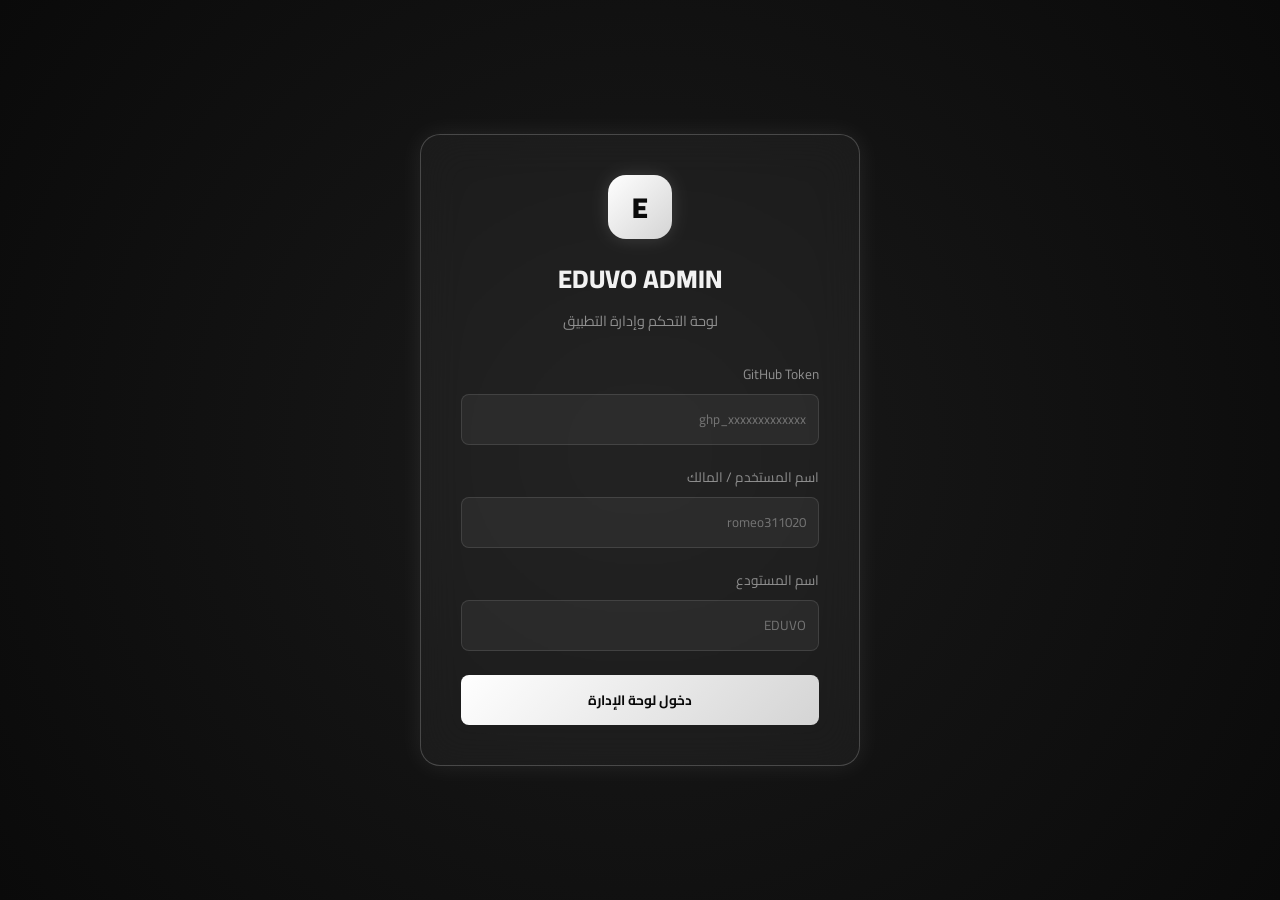
==== admin.html @ 56a0c576 "Add grade selection to subjects, books, and courses" ====
<!DOCTYPE html>
<html lang="ar" dir="rtl">
<head>
    <meta charset="UTF-8">
    <meta name="viewport" content="width=device-width, initial-scale=1.0, maximum-scale=1.0, user-scalable=no">
    <title>EDUVO ADMIN | لوحة التحكم والإدارة</title>
    
    <link rel="preconnect" href="https://fonts.googleapis.com">
    <link rel="preconnect" href="https://fonts.gstatic.com" crossorigin>
    <link href="https://fonts.googleapis.com/css2?family=Cairo:wght@300;400;500;600;700;800;900&display=swap" rel="stylesheet">

    <style>
        /* ==========================================================================
           1. DESIGN SYSTEM & DARK PREMIUM THEME (EDUVO IDENTITY)
           ========================================================================== */
        :root {
            --bg-main: #0a0a0a;
            --bg-card: rgba(255, 255, 255, 0.04);
            --bg-card-solid: #141414;
            --bg-sidebar: #0d0d0d;
            --bg-input: rgba(255, 255, 255, 0.05);

            --accent-blue: #ffffff;
            --accent-cyan: #d4d4d4;
            --accent-gold: #ffffff;
            --on-accent: #0a0a0a;

            --status-active: #3ecf8e;
            --status-pending: #f59e0b;
            --status-suspended: #ef4444;
            --status-rejected: #6b7280;

            --text-main: #f2f2f2;
            --text-muted: #8f8f8f;
            --border-color: rgba(255, 255, 255, 0.11);
            --border-glow: rgba(255, 255, 255, 0.2);
            
            --sidebar-width: 260px;
            --radius-sm: 8px;
            --radius-md: 14px;
            --radius-lg: 20px;
            --radius-full: 9999px;
            
            --shadow-glow: 0 0 25px rgba(255, 255, 255, 0.08);
            --shadow-gold: 0 0 20px rgba(255, 255, 255, 0.08);
            --transition: all 0.3s cubic-bezier(0.4, 0, 0.2, 1);
        }

        * {
            box-sizing: border-box;
            margin: 0;
            padding: 0;
            font-family: 'Cairo', sans-serif;
            -webkit-tap-highlight-color: transparent;
        }

        body {
            background-color: var(--bg-main);
            color: var(--text-main);
            min-height: 100vh;
            overflow-x: hidden;
            direction: rtl;
        }

        /* App Wrapper */
        #admin-app {
            display: flex;
            width: 100vw;
            height: 100vh;
            overflow: hidden;
            position: relative;
        }

        /* ==========================================================================
           2. LOGIN SCREEN (AUTHENTICATION OVERLAY)
           ========================================================================== */
        #admin-login-overlay {
            position: fixed;
            inset: 0;
            background: radial-gradient(circle at center, #1a1a1a 0%, #0a0a0a 100%);
            z-index: 1000;
            display: flex;
            justify-content: center;
            align-items: center;
            padding: 20px;
            transition: var(--transition);
        }

        .login-card {
            background: var(--bg-card);
            backdrop-filter: blur(20px);
            -webkit-backdrop-filter: blur(20px);
            border: 1px solid var(--border-glow);
            border-radius: var(--radius-lg);
            padding: 40px;
            width: 100%;
            max-width: 440px;
            box-shadow: var(--shadow-glow);
            text-align: center;
            animation: fadeIn 0.5s ease-out;
        }

        .brand-logo {
            width: 64px;
            height: 64px;
            background: linear-gradient(135deg, var(--accent-blue), var(--accent-cyan));
            border-radius: 18px;
            display: flex;
            align-items: center;
            justify-content: center;
            margin: 0 auto 16px auto;
            font-size: 1.8rem;
            font-weight: 900;
            color: var(--on-accent);
            box-shadow: 0 0 20px rgba(255, 255, 255, 0.15);
        }

        /* ==========================================================================
           3. SIDEBAR & NAVIGATION (DESKTOP & MOBILE DRAWER)
           ========================================================================== */
        .sidebar {
            width: var(--sidebar-width);
            height: 100%;
            background: var(--bg-sidebar);
            border-left: 1px solid var(--border-color);
            display: flex;
            flex-direction: column;
            padding: 24px 16px;
            z-index: 90;
            transition: var(--transition);
        }

        .sidebar-brand {
            display: flex;
            align-items: center;
            gap: 12px;
            margin-bottom: 32px;
            padding: 0 8px;
        }

        .sidebar-menu {
            display: flex;
            flex-direction: column;
            gap: 6px;
            flex: 1;
            overflow-y: auto;
        }

        .nav-item {
            display: flex;
            align-items: center;
            gap: 12px;
            padding: 12px 16px;
            color: var(--text-muted);
            border-radius: var(--radius-md);
            cursor: pointer;
            font-weight: 600;
            font-size: 0.95rem;
            transition: var(--transition);
        }

        .nav-item:hover, .nav-item.active {
            background: rgba(255, 255, 255, 0.08);
            color: var(--accent-cyan);
            border-right: 3px solid var(--accent-cyan);
        }

        .nav-item.active .svg-icon {
            stroke: var(--accent-cyan);
            filter: drop-shadow(0 0 5px rgba(0,210,255,0.5));
        }

        /* Mobile Header & Overlay */
        .mobile-header {
            display: none;
            height: 60px;
            background: var(--bg-sidebar);
            border-bottom: 1px solid var(--border-color);
            align-items: center;
            justify-content: space-between;
            padding: 0 20px;
            z-index: 80;
        }

        .sidebar-overlay {
            display: none;
            position: fixed;
            inset: 0;
            background: rgba(0,0,0,0.6);
            backdrop-filter: blur(4px);
            z-index: 85;
        }

        @media (max-width: 1024px) {
            .mobile-header { display: flex; }
            .sidebar {
                position: fixed;
                right: -100%;
                top: 0;
                bottom: 0;
                box-shadow: -10px 0 30px rgba(0,0,0,0.5);
            }
            .sidebar.open { right: 0; }
            .sidebar-overlay.active { display: block; }
        }

        /* ==========================================================================
           4. MAIN DASHBOARD CONTENT AREA
           ========================================================================== */
        .main-content {
            flex: 1;
            height: 100%;
            overflow-y: auto;
            padding: 30px;
            display: flex;
            flex-direction: column;
            gap: 24px;
        }

        .top-bar {
            display: flex;
            justify-content: space-between;
            align-items: center;
            gap: 20px;
            flex-wrap: wrap;
        }

        .search-box {
            position: relative;
            min-width: 280px;
        }

        .search-box input {
            width: 100%;
            background: var(--bg-input);
            border: 1px solid var(--border-color);
            border-radius: var(--radius-md);
            padding: 10px 16px 10px 40px;
            color: var(--text-main);
            outline: none;
            transition: var(--transition);
        }

        .search-box input:focus {
            border-color: var(--accent-cyan);
            box-shadow: 0 0 10px rgba(0,210,255,0.2);
        }

        /* Grid Utilities */
        .stats-grid {
            display: grid;
            grid-template-columns: repeat(auto-fit, minmax(220px, 1fr));
            gap: 20px;
        }

        .stat-card {
            background: var(--bg-card);
            backdrop-filter: blur(12px);
            border: 1px solid var(--border-color);
            border-radius: var(--radius-md);
            padding: 20px;
            position: relative;
            overflow: hidden;
            transition: var(--transition);
        }

        .stat-card:hover {
            transform: translateY(-3px);
            border-color: var(--border-glow);
            box-shadow: var(--shadow-glow);
        }

        .stat-card::before {
            content: '';
            position: absolute;
            top: 0;
            right: 0;
            width: 4px;
            height: 100%;
            background: var(--accent-cyan);
        }

        .stat-card.gold::before { background: var(--accent-gold); }
        .stat-card.green::before { background: var(--status-active); }
        .stat-card.red::before { background: var(--status-suspended); }

        .stat-val {
            font-size: 2rem;
            font-weight: 800;
            margin: 8px 0 4px 0;
        }

        /* Data Tables */
        .table-container {
            background: var(--bg-card);
            backdrop-filter: blur(12px);
            border: 1px solid var(--border-color);
            border-radius: var(--radius-md);
            overflow-x: auto;
        }

        table {
            width: 100%;
            border-collapse: collapse;
            text-align: right;
            font-size: 0.9rem;
        }

        th, td {
            padding: 16px 20px;
            border-bottom: 1px solid var(--border-color);
            white-space: nowrap;
        }

        th {
            background: rgba(255, 255, 255, 0.02);
            color: var(--text-muted);
            font-weight: 700;
        }

        tr:hover { background: rgba(255, 255, 255, 0.015); }

        /* Status Badges */
        .badge {
            display: inline-flex;
            align-items: center;
            gap: 6px;
            padding: 4px 12px;
            border-radius: var(--radius-full);
            font-size: 0.8rem;
            font-weight: 700;
        }

        .badge-active { background: rgba(16, 185, 129, 0.1); color: var(--status-active); border: 1px solid rgba(16, 185, 129, 0.3); }
        .badge-pending { background: rgba(245, 158, 11, 0.1); color: var(--status-pending); border: 1px solid rgba(245, 158, 11, 0.3); }
        .badge-suspended { background: rgba(239, 68, 68, 0.1); color: var(--status-suspended); border: 1px solid rgba(239, 68, 68, 0.3); }

        /* Form Inputs & Buttons */
        .btn {
            padding: 8px 16px;
            border-radius: var(--radius-sm);
            font-weight: 700;
            font-size: 0.85rem;
            border: none;
            cursor: pointer;
            display: inline-flex;
            align-items: center;
            gap: 6px;
            transition: var(--transition);
        }

        .btn-success { background: var(--status-active); color: #000; }
        .btn-danger { background: var(--status-suspended); color: #fff; }
        .btn-primary { background: linear-gradient(135deg, var(--accent-blue), var(--accent-cyan)); color: var(--on-accent); }
        .btn-secondary { background: var(--bg-input); color: var(--text-main); border: 1px solid var(--border-color); }

        .btn:hover { opacity: 0.9; transform: scale(1.02); }

        .github-settings-grid {
            display: grid;
            grid-template-columns: repeat(auto-fit, minmax(220px, 1fr));
            gap: 16px;
            margin-top: 16px;
        }

        .github-field {
            display: flex;
            flex-direction: column;
            gap: 8px;
        }

        .github-field label {
            font-size: 0.8rem;
            color: var(--text-muted);
            font-weight: 700;
        }

        .github-field input,
        .github-field textarea {
            width: 100%;
            background: var(--bg-input);
            border: 1px solid var(--border-color);
            border-radius: var(--radius-sm);
            padding: 12px 14px;
            color: #fff;
            outline: none;
            resize: vertical;
        }

        .github-field input:focus,
        .github-field textarea:focus {
            border-color: var(--accent-cyan);
            box-shadow: 0 0 10px rgba(255, 255, 255, 0.12);
        }

        .github-actions {
            display: flex;
            flex-wrap: wrap;
            gap: 10px;
            margin-top: 16px;
        }

        .github-status {
            margin-top: 16px;
            padding: 12px 14px;
            border-radius: var(--radius-sm);
            font-size: 0.85rem;
            line-height: 1.6;
            border: 1px solid transparent;
            background: rgba(148, 163, 184, 0.08);
            color: var(--text-main);
        }

        .github-status.success {
            background: rgba(16, 185, 129, 0.1);
            border-color: rgba(16, 185, 129, 0.35);
            color: var(--status-active);
        }

        .github-status.warning {
            background: rgba(245, 158, 11, 0.08);
            border-color: rgba(245, 158, 11, 0.35);
            color: var(--accent-gold);
        }

        .github-status.error {
            background: rgba(239, 68, 68, 0.08);
            border-color: rgba(239, 68, 68, 0.35);
            color: var(--status-suspended);
        }

        /* Views Switching System */
        .view-panel {
            display: none;
            flex-direction: column;
            gap: 20px;
            animation: fadeIn 0.3s ease-in-out;
        }

        .view-panel.active { display: flex; }

        /* SVG Icon helper */
        .svg-icon {
            width: 20px;
            height: 20px;
            fill: none;
            stroke: currentColor;
            stroke-width: 2;
            stroke-linecap: round;
            stroke-linejoin: round;
        }

        @keyframes fadeIn {
            from { opacity: 0; transform: translateY(6px); }
            to { opacity: 1; transform: translateY(0); }
        }
    </style>
</head>

<body>
    <div id="admin-login-overlay">
        <div class="login-card">
            <div class="brand-logo">E</div>
            <h2 style="font-size: 1.6rem; font-weight: 800; margin-bottom: 4px;">EDUVO ADMIN</h2>
            <p style="color: var(--text-muted); font-size: 0.9rem; margin-bottom: 24px;">لوحة التحكم وإدارة التطبيق</p>
            
            <div id="login-error-msg" style="display: none; color: var(--status-suspended); background: rgba(239, 68, 68, 0.1); border: 1px solid var(--status-suspended); padding: 10px; border-radius: var(--radius-sm); font-size: 0.85rem; margin-bottom: 16px;"></div>

            <form onsubmit="handleGitHubLogin(event)">
                <div style="text-align: right; margin-bottom: 16px;">
                    <label style="font-size: 0.85rem; color: var(--text-muted);">GitHub Token</label>
                    <input type="password" id="github-token-login" required placeholder="ghp_xxxxxxxxxxxxx" style="width: 100%; background: var(--bg-input); border: 1px solid var(--border-color); border-radius: var(--radius-sm); padding: 12px; color: #fff; margin-top: 6px; outline: none;">
                </div>
                <div style="text-align: right; margin-bottom: 16px;">
                    <label style="font-size: 0.85rem; color: var(--text-muted);">اسم المستخدم / المالك</label>
                    <input type="text" id="github-owner-login" required placeholder="romeo311020" style="width: 100%; background: var(--bg-input); border: 1px solid var(--border-color); border-radius: var(--radius-sm); padding: 12px; color: #fff; margin-top: 6px; outline: none;">
                </div>
                <div style="text-align: right; margin-bottom: 24px;">
                    <label style="font-size: 0.85rem; color: var(--text-muted);">اسم المستودع</label>
                    <input type="text" id="github-repo-login" required placeholder="EDUVO" style="width: 100%; background: var(--bg-input); border: 1px solid var(--border-color); border-radius: var(--radius-sm); padding: 12px; color: #fff; margin-top: 6px; outline: none;">
                </div>
                <button type="submit" class="btn btn-primary" style="width: 100%; justify-content: center; padding: 12px;">دخول لوحة الإدارة</button>
            </form>
        </div>
    </div>

    <div id="admin-app">

        <div class="sidebar-overlay" onclick="toggleSidebar()"></div>

        <aside class="sidebar" id="app-sidebar">
            <div class="sidebar-brand">
                <div class="brand-logo" style="width: 40px; height: 40px; font-size: 1.2rem; margin:0;">E</div>
                <div>
                    <h3 style="font-size: 1.1rem; font-weight: 800; line-height: 1;">EDUVO</h3>
                    <span style="font-size: 0.75rem; color: var(--accent-gold); font-weight: 700;">ADMIN PANEL</span>
                </div>
            </div>

            <nav class="sidebar-menu">
                <div class="nav-item active" onclick="switchView('view-dashboard', this)">
                    <svg class="svg-icon" viewBox="0 0 24 24"><rect x="3" y="3" width="7" height="7"/><rect x="14" y="3" width="7" height="7"/><rect x="14" y="14" width="7" height="7"/><rect x="3" y="14" width="7" height="7"/></svg>
                    <span>الرئيسية</span>
                </div>
                <div class="nav-item" onclick="switchView('view-subjects', this)">
                    <svg class="svg-icon" viewBox="0 0 24 24"><path d="M4 19.5A2.5 2.5 0 0 1 6.5 17H20"/><path d="M6.5 2H20v20H6.5A2.5 2.5 0 0 1 4 19.5v-15A2.5 2.5 0 0 1 6.5 2z"/></svg>
                    <span>إدارة المواد</span>
                </div>
                <div class="nav-item" onclick="switchView('view-teachers', this)">
                    <svg class="svg-icon" viewBox="0 0 24 24"><path d="M17 21v-2a4 4 0 0 0-4-4H5a4 4 0 0 0-4 4v2"/><circle cx="9" cy="7" r="4"/><path d="M23 21v-2a4 4 0 0 0-3-3.87"/><path d="M16 3.13a4 4 0 0 1 0 7.75"/></svg>
                    <span>إدارة المعلمين</span>
                </div>
                <div class="nav-item" onclick="switchView('view-books', this)">
                    <svg class="svg-icon" viewBox="0 0 24 24"><path d="M4 19.5A2.5 2.5 0 0 1 6.5 17H20"/><path d="M6.5 2H20v20H6.5A2.5 2.5 0 0 1 4 19.5v-15A2.5 2.5 0 0 1 6.5 2z"/></svg>
                    <span>إدارة الكتب</span>
                </div>
                <div class="nav-item" onclick="switchView('view-courses', this)">
                    <svg class="svg-icon" viewBox="0 0 24 24"><polygon points="23 7 16 12 23 17 23 7"/><rect x="1" y="5" width="15" height="14" rx="2"/></svg>
                    <span>الكورسات المجانية</span>
                </div>
                <div class="nav-item" onclick="switchView('view-students', this)">
                    <svg class="svg-icon" viewBox="0 0 24 24"><path d="M17 21v-2a4 4 0 0 0-4-4H5a4 4 0 0 0-4 4v2"/><circle cx="9" cy="7" r="4"/><path d="M23 21v-2a4 4 0 0 0-3-3.87"/><path d="M16 3.13a4 4 0 0 1 0 7.75"/></svg>
                    <span>إدارة الطلاب</span>
                    <span id="pending-badge-count" style="margin-right: auto; background: var(--accent-gold); color: #000; font-size: 0.75rem; padding: 2px 8px; border-radius: 10px; font-weight: bold;">0</span>
                </div>
                <div class="nav-item" onclick="switchView('view-settings', this)">
                    <svg class="svg-icon" viewBox="0 0 24 24"><circle cx="12" cy="12" r="1"/><path d="M12 1v6m0 6v4"/><path d="M4.22 4.22l4.24 4.24m2.12 2.12l4.24 4.24M1 12h6m6 0h4m-4.22 7.78l-4.24-4.24m-2.12-2.12l-4.24-4.24"/></svg>
                    <span>الإعدادات</span>
                </div>
            </nav>

            <div style="border-top: 1px solid var(--border-color); padding-top: 16px; margin-top: 16px;">
                <div class="nav-item" style="color: var(--status-suspended);" onclick="handleAdminLogout()">
                    <svg class="svg-icon" viewBox="0 0 24 24"><path d="M9 21H5a2 2 0 0 1-2-2V5a2 2 0 0 1 2-2h4"/><polyline points="16 17 21 12 16 7"/><line x1="21" y1="12" x2="9" y2="12"/></svg>
                    <span>تسجيل الخروج</span>
                </div>
            </div>
        </aside>

        <main class="main-content">

            <div class="mobile-header">
                <div style="display: flex; align-items: center; gap: 10px;">
                    <div class="brand-logo" style="width: 32px; height: 32px; font-size: 1rem; margin:0;">E</div>
                    <span style="font-weight: 800; font-size: 1.1rem;">EDUVO ADMIN</span>
                </div>
                <button class="btn btn-secondary" onclick="toggleSidebar()">☰</button>
            </div>

            <div class="top-bar">
                <div>
                    <h1 style="font-size: 1.5rem; font-weight: 800;">مرحبًا بك في EDUVO ADMIN 👋</h1>
                    <p style="color: var(--text-muted); font-size: 0.85rem;">نظام إدارة الطلاب والمحتوى التعليمي</p>
                </div>

                <div class="search-box">
                    <input type="text" id="global-search" placeholder="بحث بالاسم أو البريد الإلكتروني..." oninput="filterGlobalData(this.value)">
                </div>
            </div>

            <section id="view-dashboard" class="view-panel active">
                <div class="stats-grid">
                    <div class="stat-card">
                        <span style="color: var(--text-muted); font-size: 0.85rem;">إجمالي الطلاب</span>
                        <div class="stat-val" id="stat-total-students">0</div>
                        <span style="color: var(--accent-cyan); font-size: 0.75rem;">👥 المسجلين بالنظام</span>
                    </div>
                    <div class="stat-card green">
                        <span style="color: var(--text-muted); font-size: 0.85rem;">حسابات نشطة</span>
                        <div class="stat-val" style="color: var(--status-active);" id="stat-active-students">0</div>
                        <span style="color: var(--status-active); font-size: 0.75rem;">🟢 يمكنهم المذاكرة</span>
                    </div>
                    <div class="stat-card gold">
                        <span style="color: var(--text-muted); font-size: 0.85rem;">طلبات التفعيل</span>
                        <div class="stat-val" style="color: var(--accent-gold);" id="stat-pending-students">0</div>
                        <span style="color: var(--accent-gold); font-size: 0.75rem;">🟡 ينتظرون المراجعة</span>
                    </div>
                    <div class="stat-card red">
                        <span style="color: var(--text-muted); font-size: 0.85rem;">حسابات موقوفة</span>
                        <div class="stat-val" style="color: var(--status-suspended);" id="stat-suspended-students">0</div>
                        <span style="color: var(--status-suspended); font-size: 0.75rem;">🔴 محظورة من الدخول</span>
                    </div>
                </div>

                <h3 style="font-size: 1.1rem; margin-top: 10px;">أحدث التسجيلات</h3>
                <div class="table-container">
                    <table>
                        <thead>
                            <tr>
                                <th>الطالب</th>
                                <th>الصف / الشعبة</th>
                                <th>تاريخ التسجيل</th>
                                <th>الحالة</th>
                                <th>الإجراء</th>
                            </tr>
                        </thead>
                        <tbody id="recent-students-tbody">
                        </tbody>
                    </table>
                </div>
            </section>

            <section id="view-subjects" class="view-panel">
                <h2>إدارة المواد الدراسية 📚</h2>
                
                <div class="stat-card">
                    <h3 style="margin-bottom: 16px;">إضافة مادة جديدة</h3>
                    <div style="display: grid; grid-template-columns: repeat(auto-fit, minmax(200px, 1fr)); gap: 12px;">
                        <div class="github-field">
                            <label>اسم المادة</label>
                            <input type="text" id="subject-name" placeholder="مثال: الرياضيات">
                        </div>
                        <div class="github-field">
                            <label>الأيقونة</label>
                            <input type="text" id="subject-icon" placeholder="📐" maxlength="2">
                        </div>
                        <div class="github-field">
                            <label>اللون (Hex)</label>
                            <input type="text" id="subject-color" placeholder="#2a2a2a" value="#2a2a2a">
                        </div>
                        <div class="github-field">
                            <label>الصف الدراسي</label>
                            <select id="subject-grade">
                                <option value="">كل الصفوف (بدون تحديد)</option>
                                <option value="الصف الأول الثانوي">الصف الأول الثانوي</option>
                                <option value="الصف الثاني الثانوي - باكالوريا">الصف الثاني الثانوي - باكالوريا</option>
                                <option value="الصف الثالث الثانوي">الصف الثالث الثانوي</option>
                            </select>
                        </div>
                    </div>
                    <div class="github-field" style="margin-top: 12px;">
                        <label>الوصف</label>
                        <textarea id="subject-description" rows="4" placeholder="وصف المادة والمحتوى المتضمن..."></textarea>
                    </div>
                    <div class="github-actions" style="margin-top: 16px;">
                        <button type="button" class="btn btn-primary" onclick="addNewSubject()">➕ إضافة المادة</button>
                    </div>
                </div>

                <h3 style="margin-top: 20px; margin-bottom: 12px;">المواد الحالية</h3>
                <div class="table-container">
                    <table>
                        <thead>
                            <tr>
                                <th>المادة</th>
                                <th>الوصف</th>
                                <th>الصف</th>
                                <th>عدد المعلمين</th>
                                <th>العمليات</th>
                            </tr>
                        </thead>
                        <tbody id="subjects-tbody">
                        </tbody>
                    </table>
                </div>
            </section>

            <section id="view-teachers" class="view-panel">
                <h2>إدارة المعلمين والمعلمات 👨‍🏫</h2>
                
                <div class="stat-card">
                    <h3 style="margin-bottom: 16px;">إضافة معلم/معلمة جديد</h3>
                    <div style="display: grid; grid-template-columns: repeat(auto-fit, minmax(200px, 1fr)); gap: 12px;">
                        <div class="github-field">
                            <label>الاسم</label>
                            <input type="text" id="teacher-name" placeholder="أحمد محمد علي">
                        </div>
                        <div class="github-field">
                            <label>التخصص</label>
                            <input type="text" id="teacher-specialty" placeholder="الجبر والهندسة">
                        </div>
                        <div class="github-field">
                            <label>المادة</label>
                            <select id="teacher-subject">
                                <option value="">-- اختر المادة --</option>
                            </select>
                        </div>
                        <div class="github-field">
                            <label>التقييم (0-5)</label>
                            <input type="number" id="teacher-rating" placeholder="4.9" min="0" max="5" step="0.1" value="4.9">
                        </div>
                        <div class="github-field">
                            <label>عدد الطلاب</label>
                            <input type="number" id="teacher-students" placeholder="1000" min="0" value="1000">
                        </div>
                        <div class="github-field">
                            <label>رابط الموقع</label>
                            <input type="url" id="teacher-website" placeholder="https://teacher.com">
                        </div>
                        <div class="github-field">
                            <label>رابط صورة المدرس</label>
                            <input type="url" id="teacher-photo" placeholder="https://example.com/photo.jpg">
                        </div>
                    </div>
                    <div class="github-field" style="margin-top: 12px;">
                        <label>أسلوب التدريس</label>
                        <textarea id="teacher-style" rows="3" placeholder="وصف أسلوب التدريس والمميزات..."></textarea>
                    </div>
                    <div class="github-actions" style="margin-top: 16px;">
                        <button type="button" class="btn btn-primary" onclick="addNewTeacher()">➕ إضافة المعلم</button>
                    </div>
                </div>

                <h3 style="margin-top: 20px; margin-bottom: 12px;">قائمة المعلمين</h3>
                <div class="table-container">
                    <table>
                        <thead>
                            <tr>
                                <th>الاسم</th>
                                <th>المادة</th>
                                <th>التخصص</th>
                                <th>التقييم</th>
                                <th>الطلاب</th>
                                <th>العمليات</th>
                            </tr>
                        </thead>
                        <tbody id="teachers-tbody">
                        </tbody>
                    </table>
                </div>
            </section>

            <section id="view-books" class="view-panel">
                <h2>إدارة الكتب 📘</h2>
                <p style="color: var(--text-muted); font-size: 0.9rem; margin-bottom: 16px;">
                    ارفع ملف الكتاب (PDF) على استضافة خارجية (مثل Google Drive أو GitHub) ثم ضع رابط الملف هنا مباشرة.
                </p>

                <div class="stat-card">
                    <h3 style="margin-bottom: 16px;">إضافة كتاب جديد</h3>
                    <div style="display: grid; grid-template-columns: repeat(auto-fit, minmax(200px, 1fr)); gap: 12px;">
                        <div class="github-field">
                            <label>عنوان الكتاب</label>
                            <input type="text" id="book-title" placeholder="مثال: كتاب الرياضيات - الجبر والهندسة">
                        </div>
                        <div class="github-field">
                            <label>المادة</label>
                            <select id="book-subject">
                                <option value="">-- اختر المادة (اختياري) --</option>
                            </select>
                        </div>
                        <div class="github-field">
                            <label>رابط ملف PDF</label>
                            <input type="url" id="book-url" placeholder="https://example.com/book.pdf">
                        </div>
                        <div class="github-field">
                            <label>الصف الدراسي</label>
                            <select id="book-grade">
                                <option value="">كل الصفوف (بدون تحديد)</option>
                                <option value="الصف الأول الثانوي">الصف الأول الثانوي</option>
                                <option value="الصف الثاني الثانوي - باكالوريا">الصف الثاني الثانوي - باكالوريا</option>
                                <option value="الصف الثالث الثانوي">الصف الثالث الثانوي</option>
                            </select>
                        </div>
                    </div>
                    <div class="github-field" style="margin-top: 12px;">
                        <label>وصف مختصر عن الكتاب</label>
                        <textarea id="book-description" rows="3" placeholder="وصف قصير يظهر للطالب عن محتوى الكتاب..."></textarea>
                    </div>
                    <div class="github-actions" style="margin-top: 16px;">
                        <button type="button" class="btn btn-primary" onclick="addNewBook()">➕ إضافة الكتاب</button>
                    </div>
                </div>

                <h3 style="margin-top: 20px; margin-bottom: 12px;">الكتب الحالية</h3>
                <div class="table-container">
                    <table>
                        <thead>
                            <tr>
                                <th>العنوان</th>
                                <th>المادة</th>
                                <th>الصف</th>
                                <th>رابط PDF</th>
                                <th>العمليات</th>
                            </tr>
                        </thead>
                        <tbody id="books-tbody">
                        </tbody>
                    </table>
                </div>
            </section>

            <section id="view-courses" class="view-panel">
                <h2>إدارة الكورسات المجانية 🎓</h2>
                <p style="color: var(--text-muted); font-size: 0.9rem; margin-bottom: 16px;">
                    أضف رابط Embed للمحاضرة (مثل رابط تضمين من يوتيوب أو أي منصة فيديو تدعم الـ Embed).
                </p>

                <div class="stat-card">
                    <h3 id="course-form-title" style="margin-bottom: 16px;">➕ إضافة محاضرة جديدة</h3>
                    <div style="display: grid; grid-template-columns: repeat(auto-fit, minmax(220px, 1fr)); gap: 12px;">
                        <div class="github-field">
                            <label>اسم المدرس *</label>
                            <input type="text" id="course-teacher-name" placeholder="مستر مينا دياب">
                        </div>
                        <div class="github-field">
                            <label>رابط صورة المدرس</label>
                            <input type="url" id="course-teacher-image" placeholder="https://example.com/photo.jpg">
                        </div>
                        <div class="github-field">
                            <label>اسم المحاضرة *</label>
                            <input type="text" id="course-lecture-title" placeholder="مراجعة الوحدة الأولى">
                        </div>
                        <div class="github-field">
                            <label>المادة *</label>
                            <select id="course-subject">
                                <option value="">-- اختر المادة --</option>
                            </select>
                        </div>
                        <div class="github-field">
                            <label>مدة المحاضرة</label>
                            <input type="text" id="course-duration" placeholder="45 دقيقة">
                        </div>
                        <div class="github-field">
                            <label>التصنيف</label>
                            <input type="text" id="course-category" placeholder="مراجعات / شرح / حل أسئلة">
                        </div>
                        <div class="github-field">
                            <label>الصف الدراسي</label>
                            <select id="course-grade">
                                <option value="">كل الصفوف (بدون تحديد)</option>
                                <option value="الصف الأول الثانوي">الصف الأول الثانوي</option>
                                <option value="الصف الثاني الثانوي - باكالوريا">الصف الثاني الثانوي - باكالوريا</option>
                                <option value="الصف الثالث الثانوي">الصف الثالث الثانوي</option>
                            </select>
                        </div>
                        <div class="github-field">
                            <label>Embed URL *</label>
                            <input type="url" id="course-embed-url" placeholder="https://www.youtube.com/embed/xxxxxxxx">
                        </div>
                        <div class="github-field">
                            <label>رابط الصورة المصغرة (Thumbnail)</label>
                            <input type="url" id="course-thumbnail" placeholder="https://example.com/thumb.jpg">
                        </div>
                    </div>
                    <div class="github-field" style="margin-top: 12px;">
                        <label>وصف مختصر للمحاضرة</label>
                        <textarea id="course-description" rows="3" placeholder="وصف قصير يظهر للطالب..."></textarea>
                    </div>
                    <div style="display:flex; align-items:center; gap:10px; margin-top: 12px;">
                        <input type="checkbox" id="course-published" checked style="width:18px; height:18px;">
                        <label for="course-published" style="margin:0;">نشر المحاضرة (تظهر للطلاب فورًا)</label>
                    </div>
                    <div class="github-actions" style="margin-top: 16px;">
                        <button type="button" class="btn btn-primary" id="course-save-btn" onclick="saveCourseFromForm()">➕ إضافة المحاضرة</button>
                        <button type="button" class="btn btn-secondary" id="course-cancel-edit-btn" onclick="cancelEditCourse()" style="display:none;">إلغاء التعديل</button>
                    </div>
                </div>

                <h3 style="margin-top: 20px; margin-bottom: 12px;">المحاضرات الحالية</h3>
                <div class="table-container">
                    <table>
                        <thead>
                            <tr>
                                <th>المحاضرة</th>
                                <th>المدرس</th>
                                <th>المادة</th>
                                <th>الصف</th>
                                <th>الحالة</th>
                                <th>العمليات</th>
                            </tr>
                        </thead>
                        <tbody id="courses-tbody">
                        </tbody>
                    </table>
                </div>
            </section>

            <section id="view-students" class="view-panel">
                <h2>قائمة الطلاب 👨‍🎓</h2>
                <div class="table-container">
                    <table>
                        <thead>
                            <tr>
                                <th>الطالب</th>
                                <th>البريد الإلكتروني</th>
                                <th>الصف</th>
                                <th>الشعبة</th>
                                <th>الحالة</th>
                                <th>تغيير الحالة</th>
                            </tr>
                        </thead>
                        <tbody id="all-students-tbody">
                        </tbody>
                    </table>
                </div>
            </section>

            <section id="view-settings" class="view-panel">
                <h2>الإعدادات العامة ⚙️</h2>
                
                <div class="stat-card">
                    <h3 style="margin-bottom: 16px;">إعدادات التطبيق</h3>
                    <div style="display: grid; grid-template-columns: repeat(auto-fit, minmax(250px, 1fr)); gap: 16px;">
                        <div class="github-field">
                            <label>اسم التطبيق</label>
                            <input type="text" id="app-name" value="EDUVO">
                        </div>
                        <div class="github-field">
                            <label>الإصدار</label>
                            <input type="text" id="app-version" value="1.0.0">
                        </div>
                        <div class="github-field">
                            <label>البريد الإلكتروني للدعم</label>
                            <input type="email" id="app-support-email" placeholder="support@eduvo.com">
                        </div>
                        <div class="github-field">
                            <label>رقم الدعم</label>
                            <input type="tel" id="app-support-phone" placeholder="+20 100 000 0000">
                        </div>
                    </div>
                </div>

                <div class="stat-card" style="margin-top: 20px;">
                    <h3 style="margin-bottom: 16px;">الإعلان العام</h3>
                    <div class="github-field">
                        <label>نص الإعلان (سيظهر على الصفحة الرئيسية)</label>
                        <textarea id="app-announcement" rows="4" placeholder="مرحباً بك في EDUVO..."></textarea>
                    </div>
                    <button type="button" class="btn btn-primary" onclick="saveAppSettings()" style="margin-top: 12px;">💾 حفظ الإعدادات</button>
                </div>

                <div class="stat-card" style="margin-top: 20px;">
                    <h3 style="margin-bottom: 16px;">🔐 تسجيل الدخول والمساعد الذكي</h3>
                    <div style="display: grid; grid-template-columns: repeat(auto-fit, minmax(250px, 1fr)); gap: 16px;">
                        <div class="github-field">
                            <label>Google Client ID</label>
                            <input type="text" id="app-google-client-id" placeholder="xxxxxxxx.apps.googleusercontent.com">
                        </div>
                        <div class="github-field">
                            <label>رابط المساعد الذكي (AI Endpoint) - اختياري</label>
                            <input type="text" id="app-ai-endpoint" placeholder="https://your-worker.workers.dev">
                        </div>
                    </div>
                    <p style="color: var(--text-muted); font-size: 0.85rem; margin-top: 10px;">
                        ⚠️ ضع هنا الـ Client ID فقط وليس الـ Client Secret أبداً — السكريت سري ولا يوضع في أي كود ظاهر للمستخدمين.
                    </p>
                    <button type="button" class="btn btn-primary" onclick="saveAppSettings()" style="margin-top: 12px;">💾 حفظ الإعدادات</button>
                </div>

                <div class="stat-card" style="margin-top: 20px;">
                    <h3 style="margin-bottom: 16px;">🗄️ قاعدة بيانات الطلاب (Supabase)</h3>
                    <p style="color: var(--text-muted); font-size: 0.85rem; margin-bottom: 12px;">
                        عشان الطلاب اللي بيسجلوا من الموقع يظهروا هنا فعليًا. اتبع خطوات ملف <code>supabase-setup.sql</code> المرفق أولاً.
                    </p>
                    <div style="display: grid; grid-template-columns: repeat(auto-fit, minmax(250px, 1fr)); gap: 16px;">
                        <div class="github-field">
                            <label>Supabase Project URL</label>
                            <input type="text" id="app-supabase-url" placeholder="https://xxxxx.supabase.co">
                        </div>
                        <div class="github-field">
                            <label>Supabase Anon Key</label>
                            <input type="text" id="app-supabase-anon-key" placeholder="eyJhbGciOi...">
                        </div>
                    </div>
                    <p style="color: var(--text-muted); font-size: 0.85rem; margin-top: 10px;">
                        ⚠️ استخدم الـ <strong>anon key</strong> بس وليس الـ service_role key أبداً — الـ anon key مصمم أصلاً ليكون عام وآمن للاستخدام من المتصفح.
                    </p>
                    <button type="button" class="btn btn-primary" onclick="saveAppSettings()" style="margin-top: 12px;">💾 حفظ الإعدادات</button>
                    <button type="button" class="btn btn-secondary" onclick="loadStudentsFromSupabase()" style="margin-top: 12px;">🔄 تحديث قائمة الطلاب الآن</button>
                </div>

                <div class="stat-card" style="margin-top: 20px;">
                    <h3 style="margin-bottom: 16px;">🔗 ربط مع GitHub</h3>
                    <p style="color: var(--text-muted); font-size: 0.9rem; margin-bottom: 12px;">
                        احفظ جميع التغييرات الخاصة بك تلقائياً في مستودع GitHub الخاص بك
                    </p>
                    <div style="display: grid; grid-template-columns: repeat(auto-fit, minmax(220px, 1fr)); gap: 12px;">
                        <div class="github-field">
                            <label>GitHub Token</label>
                            <input type="password" id="github-token" placeholder="ghp_xxxxxxxxxxxxx">
                        </div>
                        <div class="github-field">
                            <label>اسم المستخدم / المالك</label>
                            <input type="text" id="github-owner" placeholder="romeo311020">
                        </div>
                        <div class="github-field">
                            <label>اسم المستودع</label>
                            <input type="text" id="github-repo" placeholder="EDUVO">
                        </div>
                        <div class="github-field">
                            <label>الفرع</label>
                            <input type="text" id="github-branch" value="main" placeholder="main">
                        </div>
                        <div class="github-field" style="grid-column: 1 / -1;">
                            <label>مسار الملف داخل المستودع</label>
                            <input type="text" id="github-file-path" value="data.json" placeholder="data.json">
                        </div>
                    </div>

                    <div class="github-actions" style="margin-top: 16px;">
                        <button type="button" class="btn btn-primary" onclick="saveGithubSettings()">🔒 حفظ إعدادات GitHub</button>
                        <button type="button" class="btn btn-secondary" onclick="testGitHubConnection()">🧪 اختبار الاتصال</button>
                        <button type="button" class="btn btn-secondary" onclick="loadGitHubFileContent()">📥 تحميل البيانات</button>
                        <button type="button" class="btn btn-success" onclick="publishGitHubData()">📤 نشر التحديثات</button>
                    </div>

                    <div class="github-field" style="margin-top: 18px;">
                        <label>محتوى البيانات (JSON)</label>
                        <textarea id="github-file-content" rows="12" placeholder="سيظهر هنا محتوى البيانات بعد التحميل..."></textarea>
                    </div>

                    <div id="github-status" class="github-status" style="margin-top: 16px;">جاهز للتوصيل بـ GitHub. أدخل البيانات ثم اختبر الاتصال.</div>
                </div>
            </section>

        </main>
    </div>

    <script>
        const GITHUB_STORAGE_KEY = 'eduvo_github_settings';

        let state = {
            currentAdmin: { name: 'GitHub Admin' },
            data: {
                app: {
                    name: 'EDUVO',
                    version: '1.0.0',
                    announcement: 'مرحباً بكم في EDUVO',
                    supportEmail: 'support@eduvo.com',
                    supportPhone: '+20 100 000 0000'
                },
                googleClientId: '',
                aiEndpoint: '',
                supabaseUrl: '',
                supabaseAnonKey: '',
                subjects: [],
                teachers: [],
                books: [],
                freeCourses: [],
                profiles: []
            },
            githubConfig: {
                token: '',
                owner: '',
                repo: '',
                branch: 'main',
                filePath: 'data.json'
            }
        };

        function normalizeData(data) {
            const safe = data && typeof data === 'object' ? data : {};
            safe.app = safe.app || { 
                name: 'EDUVO', 
                version: '1.0.0', 
                announcement: 'مرحباً بكم في EDUVO',
                supportEmail: 'support@eduvo.com',
                supportPhone: '+20 100 000 0000'
            };
            safe.googleClientId = typeof safe.googleClientId === 'string' ? safe.googleClientId : '';
            safe.aiEndpoint = typeof safe.aiEndpoint === 'string' ? safe.aiEndpoint : '';
            safe.supabaseUrl = typeof safe.supabaseUrl === 'string' ? safe.supabaseUrl : '';
            safe.supabaseAnonKey = typeof safe.supabaseAnonKey === 'string' ? safe.supabaseAnonKey : '';
            safe.subjects = Array.isArray(safe.subjects) ? safe.subjects : [];
            safe.teachers = Array.isArray(safe.teachers) ? safe.teachers : [];
            safe.books = Array.isArray(safe.books) ? safe.books : [];
            safe.freeCourses = Array.isArray(safe.freeCourses) ? safe.freeCourses : [];
            safe.profiles = Array.isArray(safe.profiles) ? safe.profiles : [];
            return safe;
        }

        function showAlert(message, type = 'info') {
            const alertDiv = document.createElement('div');
            alertDiv.style.cssText = `
                position: fixed;
                top: 20px;
                right: 20px;
                padding: 16px 24px;
                background: ${type === 'error' ? '#ef4444' : type === 'success' ? '#10b981' : type === 'warning' ? '#f59e0b' : '#3b82f6'};
                color: white;
                border-radius: 8px;
                z-index: 10000;
                box-shadow: 0 4px 12px rgba(0,0,0,0.3);
                font-weight: 600;
                max-width: 400px;
                word-wrap: break-word;
            `;
            alertDiv.innerText = message;
            document.body.appendChild(alertDiv);
            setTimeout(() => alertDiv.remove(), 5000);
        }

        function showLoginError(msg, errDiv) {
            errDiv.innerText = msg;
            errDiv.style.display = 'block';
            console.error('Login Error:', msg);
        }

        function setGithubStatus(message, type = 'info') {
            const statusEl = document.getElementById('github-status');
            if (!statusEl) return;
            statusEl.className = 'github-status';
            if (type !== 'info') statusEl.classList.add(type);
            statusEl.textContent = message;
        }

        function getGithubSettings() {
            const token = document.getElementById('github-token')?.value.trim() || document.getElementById('github-token-login')?.value.trim() || state.githubConfig.token || '';
            const owner = document.getElementById('github-owner')?.value.trim() || document.getElementById('github-owner-login')?.value.trim() || state.githubConfig.owner || '';
            const repo = document.getElementById('github-repo')?.value.trim() || document.getElementById('github-repo-login')?.value.trim() || state.githubConfig.repo || '';
            const branch = document.getElementById('github-branch')?.value.trim() || state.githubConfig.branch || 'main';
            const filePath = document.getElementById('github-file-path')?.value.trim() || state.githubConfig.filePath || 'data.json';
            return { token, owner, repo, branch, filePath };
        }

        function saveGithubSettings() {
            const settings = getGithubSettings();
            if (!settings.owner || !settings.repo) {
                setGithubStatus('أدخل اسم المستخدم/المالك والمستودع أولاً.', 'error');
                return null;
            }

            state.githubConfig = {
                ...state.githubConfig,
                owner: settings.owner,
                repo: settings.repo,
                branch: settings.branch || 'main',
                filePath: settings.filePath || 'data.json',
                token: settings.token || state.githubConfig.token || ''
            };

            const persisted = {
                owner: state.githubConfig.owner,
                repo: state.githubConfig.repo,
                branch: state.githubConfig.branch,
                filePath: state.githubConfig.filePath
            };

            localStorage.setItem(GITHUB_STORAGE_KEY, JSON.stringify(persisted));
            setGithubStatus('تم حفظ إعدادات المستودع بنجاح ✅', 'success');
            return state.githubConfig;
        }

        function loadGithubSettings() {
            try {
                const saved = localStorage.getItem(GITHUB_STORAGE_KEY);
                if (!saved) return;

                const settings = JSON.parse(saved);
                state.githubConfig = {
                    ...state.githubConfig,
                    owner: settings.owner || '',
                    repo: settings.repo || '',
                    branch: settings.branch || 'main',
                    filePath: settings.filePath || 'data.json',
                    token: ''
                };

                const ownerInput = document.getElementById('github-owner');
                const repoInput = document.getElementById('github-repo');
                const branchInput = document.getElementById('github-branch');
                const filePathInput = document.getElementById('github-file-path');

                if (ownerInput) ownerInput.value = settings.owner || '';
                if (repoInput) repoInput.value = settings.repo || '';
                if (branchInput) branchInput.value = settings.branch || 'main';
                if (filePathInput) filePathInput.value = settings.filePath || 'data.json';

                const loginOwner = document.getElementById('github-owner-login');
                const loginRepo = document.getElementById('github-repo-login');
                if (loginOwner) loginOwner.value = settings.owner || '';
                if (loginRepo) loginRepo.value = settings.repo || '';
            } catch (err) {
                console.error('GitHub settings load error:', err);
            }
        }

        function githubHeaders(token) {
            if (!token) {
                throw new Error('لم يتم إدخال GitHub Token.');
            }

            return {
                'Accept': 'application/vnd.github+json',
                'Authorization': `token ${token}`,
                'X-GitHub-Api-Version': '2022-11-28'
            };
        }

        function decodeGitHubFileContent(rawContent) {
            if (!rawContent) return '';
            try {
                const normalized = rawContent.replace(/\n/g, '');
                return decodeURIComponent(escape(atob(normalized)));
            } catch (err) {
                try {
                    return atob(rawContent.replace(/\n/g, ''));
                } catch (innerErr) {
                    return rawContent;
                }
            }
        }

        function parseGitHubError(response, payload, fallback = 'GitHub request failed') {
            const message = payload && payload.message ? payload.message : fallback;

            if (response && response.status === 401) return 'Bad credentials: التوكن غير صالح أو منتهي.';
            if (response && response.status === 403) {
                if (/rate limit|rate_limit/i.test(message)) return 'GitHub API rate limit exceeded: تم تجاوز الحد اليومي.';
                return 'Token لا يمتلك الصلاحيات المطلوبة على هذا المستودع.';
            }
            if (response && response.status === 404) return 'Repository not found أو الملف المطلوب غير موجود.';
            if (response && response.status >= 500) return 'Network error: خادم GitHub غير متاح حالياً.';
            return message || fallback;
        }

        async function githubRequest(url, token, options = {}) {
            const headers = {
                ...githubHeaders(token),
                ...(options.headers || {})
            };

            const response = await fetch(url, {
                ...options,
                headers
            });

            if (!response.ok) {
                let payload = {};
                try {
                    payload = await response.json();
                } catch (err) {
                    payload = {};
                }

                const friendly = parseGitHubError(response, payload, 'GitHub request failed');
                throw Object.assign(new Error(friendly), {
                    status: response.status,
                    payload
                });
            }

            return response;
        }

        async function loadRepoDataFromGitHub(token, owner, repo, branch, filePath) {
            if (!token || !owner || !repo) return null;

            const url = `https://api.github.com/repos/${owner}/${repo}/contents/${encodeURIComponent(filePath)}?ref=${encodeURIComponent(branch)}`;

            try {
                const response = await fetch(url, { headers: githubHeaders(token) });
                if (response.status === 404) {
                    return null;
                }

                if (!response.ok) {
                    const payload = await response.json().catch(() => ({}));
                    throw new Error(parseGitHubError(response, payload, 'تعذر تحميل البيانات'));
                }

                const fileInfo = await response.json();
                const content = fileInfo && fileInfo.content ? decodeGitHubFileContent(fileInfo.content) : '';
                if (!content) return null;

                try {
                    return normalizeData(JSON.parse(content));
                } catch (err) {
                    console.warn('JSON parse error, using default data.', err);
                    return null;
                }
            } catch (err) {
                console.warn('loadRepoDataFromGitHub failed:', err);
                return null;
            }
        }

        async function handleGitHubLogin(e) {
            e.preventDefault();
            const errDiv = document.getElementById('login-error-msg');
            if (errDiv) errDiv.style.display = 'none';

            const token = document.getElementById('github-token-login')?.value.trim() || '';
            const owner = document.getElementById('github-owner-login')?.value.trim() || '';
            const repo = document.getElementById('github-repo-login')?.value.trim() || '';

            if (!token || !owner || !repo) {
                showLoginError('أدخل GitHub Token واسم المستخدم والمستودع', errDiv);
                return;
            }

            try {
                const repoUrl = `https://api.github.com/repos/${owner}/${repo}`;
                const repoResponse = await githubRequest(repoUrl, token, { method: 'GET' });
                const repoInfo = await repoResponse.json();
                const defaultBranch = repoInfo && repoInfo.default_branch ? repoInfo.default_branch : 'main';

                state.githubConfig = {
                    token,
                    owner,
                    repo,
                    branch: defaultBranch,
                    filePath: 'data.json'
                };

                const persisted = {
                    owner,
                    repo,
                    branch: defaultBranch,
                    filePath: 'data.json'
                };
                localStorage.setItem(GITHUB_STORAGE_KEY, JSON.stringify(persisted));

                document.getElementById('github-owner').value = owner;
                document.getElementById('github-repo').value = repo;
                document.getElementById('github-branch').value = defaultBranch;
                document.getElementById('github-file-path').value = 'data.json';

                const repoData = await loadRepoDataFromGitHub(token, owner, repo, defaultBranch, 'data.json');
                if (repoData) {
                    state.data = normalizeData(repoData);
                    setGithubStatus('تم تحميل بيانات المستودع بنجاح ✅', 'success');
                } else {
                    state.data = normalizeData(state.data);
                    setGithubStatus('Repository موصول بنجاح، لكن البيانات غير موجودة؛ تم استخدام البيانات الافتراضية ✅', 'warning');
                }

                const overlay = document.getElementById('admin-login-overlay');
                if (overlay) {
                    overlay.style.opacity = '0';
                    setTimeout(() => {
                        overlay.style.display = 'none';
                    }, 300);
                }

                renderDashboard();
                loadSettingsIntoForm();
                populateSubjectSelect();
                syncEditorFromState();
                showAlert('✅ تم الدخول بنجاح إلى لوحة الإدارة', 'success');
                if (state.data.supabaseUrl && state.data.supabaseAnonKey) loadStudentsFromSupabase();
            } catch (err) {
                console.error('GitHub login error:', err);
                const message = err && err.message ? err.message : 'فشل تسجيل الدخول باستخدام GitHub';
                showLoginError(`❌ ${message}`, errDiv);
            }
        }

        async function testGitHubConnection() {
            const settings = saveGithubSettings();
            if (!settings) return;

            try {
                const response = await fetch(`https://api.github.com/repos/${settings.owner}/${settings.repo}`, {
                    headers: githubHeaders(settings.token)
                });

                if (!response.ok) {
                    const errData = await response.json().catch(() => ({}));
                    throw new Error(errData.message || 'فشل الاتصال بالمستودع');
                }

                const repoData = await response.json();
                setGithubStatus(`تم الاتصال بنجاح بالمستودع: ${repoData.full_name} ✅`, 'success');
            } catch (err) {
                console.error(err);
                setGithubStatus(`❌ ${err.message || 'تعذر الاتصال بمستودع GitHub'}`, 'error');
            }
        }

        async function loadGitHubFileContent() {
            const settings = saveGithubSettings();
            if (!settings) return null;

            try {
                const url = `https://api.github.com/repos/${settings.owner}/${settings.repo}/contents/${encodeURIComponent(settings.filePath)}?ref=${encodeURIComponent(settings.branch)}`;
                const response = await fetch(url, { headers: githubHeaders(settings.token) });
                if (!response.ok) {
                    const errData = await response.json().catch(() => ({}));
                    throw new Error(errData.message || 'تعذر تحميل الملف');
                }

                const fileInfo = await response.json();
                const content = decodeGitHubFileContent(fileInfo.content || '');
                const editor = document.getElementById('github-file-content');
                if (editor) editor.value = content;

                try {
                    state.data = normalizeData(JSON.parse(content));
                    saveDataLocally();
                    populateSubjectSelect();
                    renderDashboard();
                    loadSettingsIntoForm();
                    if (state.data.supabaseUrl && state.data.supabaseAnonKey) loadStudentsFromSupabase();
                } catch (parseErr) {
                    console.warn('تعذر تحليل محتوى الملف كـ JSON صالح', parseErr);
                }

                setGithubStatus(`تم تحميل البيانات من GitHub بنجاح ✅`, 'success');
                return content;
            } catch (err) {
                console.error(err);
                setGithubStatus(`❌ ${err.message || 'تعذر تحميل البيانات'}`, 'error');
                return null;
            }
        }

        async function publishGitHubData() {
            const editor = document.getElementById('github-file-content');
            if (!editor) return;

            const rawText = editor.value.trim();
            if (!rawText) {
                setGithubStatus('لا يوجد محتوى ليتم حفظه.', 'warning');
                return;
            }

            try {
                JSON.parse(rawText);
            } catch (err) {
                setGithubStatus('تنسيق JSON غير صحيح. تأكد من أن الملف بصيغة JSON صحيحة.', 'error');
                return;
            }

            state.data = normalizeData(JSON.parse(rawText));
            const settings = saveGithubSettings();
            if (!settings) return;

            const prepared = normalizeData(state.data);
            const encodedContent = btoa(unescape(encodeURIComponent(JSON.stringify(prepared, null, 2))));

            try {
                const metaUrl = `https://api.github.com/repos/${settings.owner}/${settings.repo}/contents/${encodeURIComponent(settings.filePath)}?ref=${encodeURIComponent(settings.branch)}`;
                const metaResponse = await fetch(metaUrl, { headers: githubHeaders(settings.token) });

                let sha = null;
                if (metaResponse.ok) {
                    const metaData = await metaResponse.json();
                    sha = metaData.sha || null;
                }

                const updateResponse = await fetch(metaUrl, {
                    method: 'PUT',
                    headers: {
                        ...githubHeaders(settings.token),
                        'Content-Type': 'application/json'
                    },
                    body: JSON.stringify({
                        message: `EDUVO admin update: ${new Date().toLocaleString('ar-EG')}`,
                        content: encodedContent,
                        branch: settings.branch,
                        sha: sha || undefined
                    })
                });

                if (!updateResponse.ok) {
                    const errData = await updateResponse.json().catch(() => ({}));
                    throw new Error(errData.message || 'فشل حفظ البيانات في GitHub');
                }

                setGithubStatus(`تم نشر التحديثات في GitHub بنجاح ✅`, 'success');
                showAlert('✅ تم حفظ جميع التغييرات', 'success');
                renderDashboard();
            } catch (err) {
                console.error('Save error:', err);
                setGithubStatus(`❌ ${err.message || 'فشل حفظ التحديثات'}`, 'error');
            }
        }

        // ===== المواد الدراسية =====
        function populateSubjectSelect() {
            const teacherSelect = document.getElementById('teacher-subject');
            const bookSelect = document.getElementById('book-subject');
            const courseSelect = document.getElementById('course-subject');

            if (teacherSelect) teacherSelect.innerHTML = '<option value="">-- اختر المادة --</option>';
            if (bookSelect) bookSelect.innerHTML = '<option value="">-- اختر المادة (اختياري) --</option>';
            if (courseSelect) courseSelect.innerHTML = '<option value="">-- اختر المادة --</option>';

            (state.data.subjects || []).forEach(subject => {
                if (teacherSelect) {
                    const option = document.createElement('option');
                    option.value = subject.id || subject.name;
                    option.textContent = subject.name;
                    teacherSelect.appendChild(option);
                }
                if (bookSelect) {
                    const option2 = document.createElement('option');
                    option2.value = subject.id || subject.name;
                    option2.textContent = subject.name;
                    bookSelect.appendChild(option2);
                }
                if (courseSelect) {
                    const option3 = document.createElement('option');
                    option3.value = subject.name;
                    option3.textContent = subject.name;
                    courseSelect.appendChild(option3);
                }
            });
        }

        function addNewSubject() {
            const name = document.getElementById('subject-name')?.value.trim();
            const icon = document.getElementById('subject-icon')?.value.trim();
            const color = document.getElementById('subject-color')?.value.trim();
            const description = document.getElementById('subject-description')?.value.trim();
            const grade = document.getElementById('subject-grade')?.value || '';

            if (!name || !icon) {
                showAlert('❌ أدخل اسم المادة والأيقونة', 'error');
                return;
            }

            const newSubject = {
                id: name.toLowerCase().replace(/\s+/g, '-'),
                name,
                icon,
                color: color || '#2a2a2a',
                description: description || '',
                grade,
                teachers: []
            };

            if (!state.data.subjects) state.data.subjects = [];
            state.data.subjects.push(newSubject);

            document.getElementById('subject-name').value = '';
            document.getElementById('subject-icon').value = '';
            document.getElementById('subject-color').value = '#2a2a2a';
            document.getElementById('subject-description').value = '';
            document.getElementById('subject-grade').value = '';

            saveDataLocally();
            syncEditorFromState();
            renderSubjects();
            populateSubjectSelect();
            showAlert('✅ تمت إضافة المادة بنجاح', 'success');
        }

        function deleteSubject(subjectId) {
            if (!confirm('هل تريد حقاً حذف هذه المادة؟')) return;
            const index = (state.data.subjects || []).findIndex(s => s.id === subjectId);
            if (index > -1) {
                state.data.subjects.splice(index, 1);
                saveDataLocally();
                syncEditorFromState();
                renderSubjects();
                populateSubjectSelect();
                showAlert('✅ تم حذف المادة بنجاح', 'success');
            }
        }

        function renderSubjects() {
            const tbody = document.getElementById('subjects-tbody');
            if (!tbody) return;

            tbody.innerHTML = (state.data.subjects || []).map(subject => `
                <tr>
                    <td><strong>${subject.icon} ${subject.name}</strong></td>
                    <td style="max-width: 300px; overflow: hidden; text-overflow: ellipsis;">${subject.description || '—'}</td>
                    <td>${subject.grade ? `<span style="font-size:0.8rem;">${subject.grade}</span>` : '<span style="color: var(--text-muted); font-size:0.8rem;">كل الصفوف</span>'}</td>
                    <td>${(subject.teachers || []).length}</td>
                    <td>
                        <button class="btn btn-danger" onclick="deleteSubject('${subject.id}')" title="حذف المادة">🗑️ حذف</button>
                    </td>
                </tr>
            `).join('');
        }

        // ===== المعلمين =====
        function addNewTeacher() {
            const name = document.getElementById('teacher-name')?.value.trim();
            const specialty = document.getElementById('teacher-specialty')?.value.trim();
            const subjectId = document.getElementById('teacher-subject')?.value.trim();
            const rating = parseFloat(document.getElementById('teacher-rating')?.value || 4.9);
            const students = parseInt(document.getElementById('teacher-students')?.value || 1000);
            const website = document.getElementById('teacher-website')?.value.trim();
            const photo = document.getElementById('teacher-photo')?.value.trim();
            const style = document.getElementById('teacher-style')?.value.trim();

            if (!name || !specialty || !subjectId) {
                showAlert('❌ أدخل البيانات المطلوبة (الاسم والتخصص والمادة)', 'error');
                return;
            }

            const newTeacher = {
                id: Math.random().toString(36).substr(2, 9),
                name,
                specialty,
                subjectId,
                rating: Math.min(5, Math.max(0, rating)),
                students,
                website: website || '',
                photo: photo || '',
                style: style || '',
                nextLesson: 'الدرس القادم قريباً'
            };

            if (!state.data.teachers) state.data.teachers = [];
            state.data.teachers.push(newTeacher);

            document.getElementById('teacher-name').value = '';
            document.getElementById('teacher-specialty').value = '';
            document.getElementById('teacher-subject').value = '';
            document.getElementById('teacher-rating').value = '4.9';
            document.getElementById('teacher-students').value = '1000';
            document.getElementById('teacher-website').value = '';
            document.getElementById('teacher-photo').value = '';
            document.getElementById('teacher-style').value = '';

            saveDataLocally();
            syncEditorFromState();
            renderTeachers();
            showAlert('✅ تمت إضافة المعلم بنجاح', 'success');
        }

        function deleteTeacher(teacherId) {
            if (!confirm('هل تريد حقاً حذف هذا المعلم؟')) return;
            const index = (state.data.teachers || []).findIndex(t => t.id === teacherId);
            if (index > -1) {
                state.data.teachers.splice(index, 1);
                saveDataLocally();
                syncEditorFromState();
                renderTeachers();
                showAlert('✅ تم حذف المعلم بنجاح', 'success');
            }
        }

        function renderTeachers() {
            const tbody = document.getElementById('teachers-tbody');
            if (!tbody) return;

            tbody.innerHTML = (state.data.teachers || []).map(teacher => {
                const subject = (state.data.subjects || []).find(s => s.id === teacher.subjectId);
                return `
                    <tr>
                        <td><strong>${teacher.name}</strong></td>
                        <td>${subject ? subject.name : '—'}</td>
                        <td>${teacher.specialty}</td>
                        <td>⭐ ${teacher.rating.toFixed(1)}</td>
                        <td>${teacher.students}</td>
                        <td>
                            <button class="btn btn-danger" onclick="deleteTeacher('${teacher.id}')" title="حذف">🗑️ حذف</button>
                        </td>
                    </tr>
                `;
            }).join('');
        }

        // ===== الكتب =====
        function addNewBook() {
            const title = document.getElementById('book-title')?.value.trim();
            const subjectId = document.getElementById('book-subject')?.value.trim();
            const url = document.getElementById('book-url')?.value.trim();
            const description = document.getElementById('book-description')?.value.trim();
            const grade = document.getElementById('book-grade')?.value || '';

            if (!title) {
                showAlert('❌ أدخل عنوان الكتاب', 'error');
                return;
            }

            const subject = (state.data.subjects || []).find(s => s.id === subjectId);

            const newBook = {
                id: Math.random().toString(36).substr(2, 9),
                title,
                subjectId: subjectId || '',
                subjectName: subject ? subject.name : '',
                url: url || '',
                description: description || '',
                grade
            };

            if (!state.data.books) state.data.books = [];
            state.data.books.push(newBook);

            document.getElementById('book-title').value = '';
            document.getElementById('book-subject').value = '';
            document.getElementById('book-url').value = '';
            document.getElementById('book-description').value = '';
            document.getElementById('book-grade').value = '';

            saveDataLocally();
            syncEditorFromState();
            renderBooks();
            showAlert('✅ تمت إضافة الكتاب بنجاح', 'success');
        }

        function deleteBook(bookId) {
            if (!confirm('هل تريد حقاً حذف هذا الكتاب؟')) return;
            const index = (state.data.books || []).findIndex(b => b.id === bookId);
            if (index > -1) {
                state.data.books.splice(index, 1);
                saveDataLocally();
                syncEditorFromState();
                renderBooks();
                showAlert('✅ تم حذف الكتاب بنجاح', 'success');
            }
        }

        function renderBooks() {
            const tbody = document.getElementById('books-tbody');
            if (!tbody) return;

            tbody.innerHTML = (state.data.books || []).map(book => `
                <tr>
                    <td><strong>${book.title}</strong></td>
                    <td>${book.subjectName || '—'}</td>
                    <td>${book.grade ? `<span style="font-size:0.8rem;">${book.grade}</span>` : '<span style="color: var(--text-muted); font-size:0.8rem;">كل الصفوف</span>'}</td>
                    <td>${book.url ? `<a href="${book.url}" target="_blank" rel="noopener" style="color: var(--accent-cyan);">فتح الرابط ↗</a>` : '<span style="color: var(--status-suspended);">لا يوجد رابط</span>'}</td>
                    <td>
                        <button class="btn btn-danger" onclick="deleteBook('${book.id}')" title="حذف الكتاب">🗑️ حذف</button>
                    </td>
                </tr>
            `).join('');
        }

        // ===== الكورسات المجانية =====
        let editingCourseId = null;

        function readCourseForm() {
            return {
                teacherName: document.getElementById('course-teacher-name')?.value.trim() || '',
                teacherImage: document.getElementById('course-teacher-image')?.value.trim() || '',
                lectureTitle: document.getElementById('course-lecture-title')?.value.trim() || '',
                subject: document.getElementById('course-subject')?.value.trim() || '',
                duration: document.getElementById('course-duration')?.value.trim() || '',
                category: document.getElementById('course-category')?.value.trim() || '',
                embedUrl: document.getElementById('course-embed-url')?.value.trim() || '',
                thumbnail: document.getElementById('course-thumbnail')?.value.trim() || '',
                description: document.getElementById('course-description')?.value.trim() || '',
                grade: document.getElementById('course-grade')?.value || '',
                published: document.getElementById('course-published')?.checked !== false
            };
        }

        function isValidUrl(value) {
            if (!value) return false;
            try {
                const parsed = new URL(value);
                return parsed.protocol === 'http:' || parsed.protocol === 'https:';
            } catch {
                return false;
            }
        }

        function clearCourseForm() {
            document.getElementById('course-teacher-name').value = '';
            document.getElementById('course-teacher-image').value = '';
            document.getElementById('course-lecture-title').value = '';
            document.getElementById('course-subject').value = '';
            document.getElementById('course-duration').value = '';
            document.getElementById('course-category').value = '';
            document.getElementById('course-embed-url').value = '';
            document.getElementById('course-thumbnail').value = '';
            document.getElementById('course-description').value = '';
            document.getElementById('course-grade').value = '';
            document.getElementById('course-published').checked = true;
        }

        function saveCourseFromForm() {
            const data = readCourseForm();

            // ===== Validation =====
            if (!data.lectureTitle) {
                showAlert('❌ اسم المحاضرة مطلوب', 'error');
                return;
            }
            if (!data.teacherName) {
                showAlert('❌ اسم المدرس مطلوب', 'error');
                return;
            }
            if (!data.subject) {
                showAlert('❌ اختر المادة', 'error');
                return;
            }
            if (!data.embedUrl || !isValidUrl(data.embedUrl)) {
                showAlert('❌ رابط Embed غير صحيح أو مفقود', 'error');
                return;
            }
            if (data.teacherImage && !isValidUrl(data.teacherImage)) {
                showAlert('❌ رابط صورة المدرس غير صحيح', 'error');
                return;
            }
            if (data.thumbnail && !isValidUrl(data.thumbnail)) {
                showAlert('❌ رابط الصورة المصغرة غير صحيح', 'error');
                return;
            }

            if (!state.data.freeCourses) state.data.freeCourses = [];

            if (editingCourseId) {
                const index = state.data.freeCourses.findIndex(c => c.id === editingCourseId);
                if (index > -1) {
                    state.data.freeCourses[index] = { ...state.data.freeCourses[index], ...data };
                }
                showAlert('✅ تم تحديث المحاضرة بنجاح', 'success');
            } else {
                state.data.freeCourses.push({
                    id: 'lecture-' + Math.random().toString(36).substr(2, 9),
                    ...data,
                    createdAt: new Date().toISOString()
                });
                showAlert('✅ تمت إضافة المحاضرة بنجاح', 'success');
            }

            cancelEditCourse();
            saveDataLocally();
            syncEditorFromState();
            renderCourses();
        }

        function editCourse(courseId) {
            const course = (state.data.freeCourses || []).find(c => c.id === courseId);
            if (!course) return;

            editingCourseId = courseId;
            populateSubjectSelect();

            document.getElementById('course-teacher-name').value = course.teacherName || '';
            document.getElementById('course-teacher-image').value = course.teacherImage || '';
            document.getElementById('course-lecture-title').value = course.lectureTitle || '';
            document.getElementById('course-subject').value = course.subject || '';
            document.getElementById('course-duration').value = course.duration || '';
            document.getElementById('course-category').value = course.category || '';
            document.getElementById('course-embed-url').value = course.embedUrl || '';
            document.getElementById('course-thumbnail').value = course.thumbnail || '';
            document.getElementById('course-description').value = course.description || '';
            document.getElementById('course-grade').value = course.grade || '';
            document.getElementById('course-published').checked = course.published !== false;

            document.getElementById('course-form-title').textContent = '✏️ تعديل المحاضرة';
            document.getElementById('course-save-btn').textContent = '💾 حفظ التعديلات';
            document.getElementById('course-cancel-edit-btn').style.display = 'inline-block';

            document.getElementById('view-courses').scrollIntoView({ behavior: 'smooth' });
        }

        function cancelEditCourse() {
            editingCourseId = null;
            clearCourseForm();
            document.getElementById('course-form-title').textContent = '➕ إضافة محاضرة جديدة';
            document.getElementById('course-save-btn').textContent = '➕ إضافة المحاضرة';
            document.getElementById('course-cancel-edit-btn').style.display = 'none';
        }

        function deleteCourse(courseId) {
            if (!confirm('هل تريد حقاً حذف هذه المحاضرة؟')) return;
            const index = (state.data.freeCourses || []).findIndex(c => c.id === courseId);
            if (index > -1) {
                state.data.freeCourses.splice(index, 1);
                saveDataLocally();
                syncEditorFromState();
                renderCourses();
                showAlert('✅ تم حذف المحاضرة بنجاح', 'success');
            }
        }

        function toggleCoursePublished(courseId) {
            const course = (state.data.freeCourses || []).find(c => c.id === courseId);
            if (!course) return;
            course.published = !course.published;
            saveDataLocally();
            syncEditorFromState();
            renderCourses();
            showAlert(course.published ? '✅ تم نشر المحاضرة' : '⛔ تم إخفاء المحاضرة', 'success');
        }

        function renderCourses() {
            const tbody = document.getElementById('courses-tbody');
            if (!tbody) return;

            const courses = state.data.freeCourses || [];

            if (!courses.length) {
                tbody.innerHTML = `<tr><td colspan="6" style="text-align:center; color: var(--text-muted); padding: 20px;">لا توجد محاضرات مضافة بعد</td></tr>`;
                return;
            }

            tbody.innerHTML = courses.map(course => `
                <tr>
                    <td><strong>${course.lectureTitle}</strong></td>
                    <td>${course.teacherName}</td>
                    <td>${course.subject || '—'}</td>
                    <td>${course.grade ? `<span style="font-size:0.8rem;">${course.grade}</span>` : '<span style="color: var(--text-muted); font-size:0.8rem;">كل الصفوف</span>'}</td>
                    <td>${course.published !== false ? '<span style="color:#10b981;">✅ منشور</span>' : '<span style="color: var(--status-suspended);">⛔ مخفي</span>'}</td>
                    <td style="white-space:nowrap;">
                        <button class="btn btn-secondary" onclick="editCourse('${course.id}')" title="تعديل">✏️</button>
                        <button class="btn btn-secondary" onclick="toggleCoursePublished('${course.id}')" title="إظهار/إخفاء">👁️</button>
                        <button class="btn btn-danger" onclick="deleteCourse('${course.id}')" title="حذف">🗑️</button>
                    </td>
                </tr>
            `).join('');
        }

        // ===== الطلاب =====
        function renderStudents() {
            const tbody = document.getElementById('all-students-tbody');
            if (!tbody) return;

            tbody.innerHTML = (state.data.profiles || []).map(p => `
                <tr>
                    <td><strong>${p.name || 'طالب'}</strong></td>
                    <td>${p.email || '—'}</td>
                    <td>${p.grade || '—'}</td>
                    <td>${p.section || '—'}</td>
                    <td>${getStatusBadge(p.status)}</td>
                    <td style="display: flex; gap: 6px;">
                        <select onchange="updateStudentStatus('${p.id || p.email}', this.value)" style="background:var(--bg-input); color:#fff; border:1px solid var(--border-color); padding:4px 8px; border-radius:4px; font-size:0.8rem;">
                            <option value="active" ${p.status === 'active' ? 'selected' : ''}>نشط</option>
                            <option value="pending" ${p.status === 'pending' ? 'selected' : ''}>معلق</option>
                            <option value="suspended" ${p.status === 'suspended' ? 'selected' : ''}>موقوف</option>
                        </select>
                        <button class="btn btn-danger" onclick="deleteStudent('${p.id || p.email}')" title="حذف" style="padding: 4px 8px;">🗑️</button>
                    </td>
                </tr>
            `).join('');
        }

        function deleteStudent(studentKey) {
            if (!confirm('هل تريد حقاً حذف هذا الطالب؟')) return;
            const index = (state.data.profiles || []).findIndex(p => String(p.id || p.email) === String(studentKey));
            if (index > -1) {
                const student = state.data.profiles[index];
                state.data.profiles.splice(index, 1);
                saveDataLocally();
                syncEditorFromState();
                renderDashboard();
                showAlert('✅ تم حذف الطالب بنجاح', 'success');
                deleteStudentFromSupabase(student.id);
            }
        }

        async function updateStudentStatus(studentKey, newStatus) {
            const profiles = state.data.profiles || [];
            const index = profiles.findIndex(p => String(p.id || p.email) === String(studentKey));
            if (index === -1) {
                showAlert('❌ لم يتم العثور على الطالب المطلوب', 'error');
                return;
            }

            profiles[index].status = newStatus;
            state.data.profiles = profiles;
            saveDataLocally();
            syncEditorFromState();
            renderDashboard();

            const statusText = {
                active: '✅ تم تفعيل الطالب',
                suspended: '⛔ تم إيقاف الطالب',
                pending: '⏳ تم تعليق الطالب',
                rejected: '❌ تم رفض الطالب'
            };
            showAlert(statusText[newStatus] || 'تم تحديث الحالة', 'success');
            updateStudentStatusInSupabase(profiles[index].id, newStatus);
        }

        // ===== ربط الطلاب مع Supabase =====
        function supabaseHeaders() {
            return {
                'Content-Type': 'application/json',
                'apikey': state.data.supabaseAnonKey,
                'Authorization': `Bearer ${state.data.supabaseAnonKey}`
            };
        }

        async function loadStudentsFromSupabase() {
            if (!state.data.supabaseUrl || !state.data.supabaseAnonKey) {
                showAlert('⚠️ لسه محتاج تحط Supabase Project URL و Anon Key في الإعدادات فوق', 'error');
                return;
            }

            try {
                const res = await fetch(
                    `${state.data.supabaseUrl}/rest/v1/students?select=*&order=created_at.desc`,
                    { headers: supabaseHeaders() }
                );
                if (!res.ok) throw new Error('HTTP ' + res.status);
                const rows = await res.json();

                state.data.profiles = rows.map(r => ({
                    id: r.id,
                    name: r.full_name,
                    phone: r.phone,
                    email: r.email || r.phone,
                    grade: r.grade,
                    section: r.provider === 'google' ? 'جوجل' : 'رقم موبايل',
                    status: r.status || 'active',
                    createdAt: r.created_at
                }));

                saveDataLocally();
                renderDashboard();
                showAlert(`✅ تم تحديث قائمة الطلاب — عدد الطلاب: ${rows.length}`, 'success');
            } catch (err) {
                console.error('Supabase load error:', err);
                showAlert('❌ تعذر الاتصال بـ Supabase — تأكد من صحة الـ URL والمفتاح وإعدادات RLS', 'error');
            }
        }

        function deleteStudentFromSupabase(studentId) {
            if (!state.data.supabaseUrl || !state.data.supabaseAnonKey || !studentId) return;
            fetch(`${state.data.supabaseUrl}/rest/v1/students?id=eq.${encodeURIComponent(studentId)}`, {
                method: 'DELETE',
                headers: supabaseHeaders()
            }).catch(err => console.warn('تعذر حذف الطالب من Supabase:', err));
        }

        function updateStudentStatusInSupabase(studentId, newStatus) {
            if (!state.data.supabaseUrl || !state.data.supabaseAnonKey || !studentId) return;
            fetch(`${state.data.supabaseUrl}/rest/v1/students?id=eq.${encodeURIComponent(studentId)}`, {
                method: 'PATCH',
                headers: supabaseHeaders(),
                body: JSON.stringify({ status: newStatus })
            }).catch(err => console.warn('تعذر تحديث حالة الطالب في Supabase:', err));
        }

        function getStatusBadge(status) {
            switch (status) {
                case 'active': return `<span class="badge badge-active">🟢 نشط</span>`;
                case 'pending': return `<span class="badge badge-pending">🟡 معلق</span>`;
                case 'suspended': return `<span class="badge badge-suspended">🔴 موقوف</span>`;
                default: return `<span class="badge">${status || 'غير محدد'}</span>`;
            }
        }

        // ===== الإعدادات =====
        function saveAppSettings() {
            const name = document.getElementById('app-name')?.value.trim() || 'EDUVO';
            const version = document.getElementById('app-version')?.value.trim() || '1.0.0';
            const supportEmail = document.getElementById('app-support-email')?.value.trim() || '';
            const supportPhone = document.getElementById('app-support-phone')?.value.trim() || '';
            const announcement = document.getElementById('app-announcement')?.value.trim() || '';
            const googleClientId = document.getElementById('app-google-client-id')?.value.trim() || '';
            const aiEndpoint = document.getElementById('app-ai-endpoint')?.value.trim() || '';
            const supabaseUrl = document.getElementById('app-supabase-url')?.value.trim() || '';
            const supabaseAnonKey = document.getElementById('app-supabase-anon-key')?.value.trim() || '';

            state.data.app = {
                ...state.data.app,
                name,
                version,
                supportEmail,
                supportPhone,
                announcement
            };
            state.data.googleClientId = googleClientId;
            state.data.aiEndpoint = aiEndpoint;
            state.data.supabaseUrl = supabaseUrl;
            state.data.supabaseAnonKey = supabaseAnonKey;

            saveDataLocally();
            syncEditorFromState();
            showAlert('✅ تم حفظ إعدادات التطبيق بنجاح', 'success');

            if (supabaseUrl && supabaseAnonKey) loadStudentsFromSupabase();
        }

        function syncEditorFromState() {
            const editor = document.getElementById('github-file-content');
            if (editor) {
                editor.value = JSON.stringify(normalizeData(state.data), null, 2);
            }
        }

        function saveDataLocally() {
            const normalized = normalizeData(state.data);
            localStorage.setItem('eduvo_admin_data', JSON.stringify(normalized));
        }

        function loadDataLocally() {
            try {
                const saved = localStorage.getItem('eduvo_admin_data');
                if (saved) {
                    state.data = normalizeData(JSON.parse(saved));
                }
            } catch (err) {
                console.error('Load local data error:', err);
            }
        }

        function renderDashboard() {
            const profiles = state.data.profiles || [];
            const total = profiles.length;
            const active = profiles.filter(p => p.status === 'active').length;
            const pending = profiles.filter(p => p.status === 'pending').length;
            const suspended = profiles.filter(p => p.status === 'suspended').length;

            document.getElementById('stat-total-students').innerText = total;
            document.getElementById('stat-active-students').innerText = active;
            document.getElementById('stat-pending-students').innerText = pending;
            document.getElementById('stat-suspended-students').innerText = suspended;
            document.getElementById('pending-badge-count').innerText = pending;

            renderRecentTable();
            renderStudents();
            renderSubjects();
            renderTeachers();
            renderBooks();
            renderCourses();
        }

        function renderRecentTable() {
            const tbody = document.getElementById('recent-students-tbody');
            if (!tbody) return;
            const recent = (state.data.profiles || []).slice(0, 5);

            tbody.innerHTML = recent.map(p => `
                <tr>
                    <td><strong>${p.name || 'طالب جديد'}</strong><br><small style="color:var(--text-muted);">${p.email || '—'}</small></td>
                    <td>${p.grade || 'غير محدد'}</td>
                    <td>${p.created_at ? new Date(p.created_at).toLocaleDateString('ar-EG') : '—'}</td>
                    <td>${getStatusBadge(p.status)}</td>
                    <td><button class="btn btn-secondary" onclick="switchView('view-students')">إدارة</button></td>
                </tr>
            `).join('');
        }

        function handleAdminLogout() {
            localStorage.removeItem(GITHUB_STORAGE_KEY);
            window.location.reload();
        }

        function switchView(viewId, el) {
            document.querySelectorAll('.view-panel').forEach(v => v.classList.remove('active'));
            document.getElementById(viewId).classList.add('active');

            if (el) {
                document.querySelectorAll('.nav-item').forEach(n => n.classList.remove('active'));
                el.classList.add('active');
            }

            const sidebar = document.getElementById('app-sidebar');
            if (sidebar) sidebar.classList.remove('open');
            const overlay = document.querySelector('.sidebar-overlay');
            if (overlay) overlay.classList.remove('active');
        }

        function toggleSidebar() {
            const sidebar = document.getElementById('app-sidebar');
            const overlay = document.querySelector('.sidebar-overlay');
            if (sidebar) sidebar.classList.toggle('open');
            if (overlay) overlay.classList.toggle('active');
        }

        function filterGlobalData(query) {
            const q = query.toLowerCase();
            const list = (state.data.profiles || []).filter(p =>
                (p.name && p.name.toLowerCase().includes(q)) ||
                (p.email && p.email.toLowerCase().includes(q))
            );

            const tbody = document.getElementById('all-students-tbody');
            if (!tbody) return;
            tbody.innerHTML = list.map(p => `
                <tr>
                    <td><strong>${p.name || 'طالب'}</strong></td>
                    <td>${p.email || '—'}</td>
                    <td>${p.grade || '—'}</td>
                    <td>${p.section || '—'}</td>
                    <td>${getStatusBadge(p.status)}</td>
                    <td style="display: flex; gap: 6px;">
                        <select onchange="updateStudentStatus('${p.id || p.email}', this.value)" style="background:var(--bg-input); color:#fff; border:1px solid var(--border-color); padding:4px 8px; border-radius:4px; font-size:0.8rem;">
                            <option value="active" ${p.status === 'active' ? 'selected' : ''}>نشط</option>
                            <option value="pending" ${p.status === 'pending' ? 'selected' : ''}>معلق</option>
                            <option value="suspended" ${p.status === 'suspended' ? 'selected' : ''}>موقوف</option>
                        </select>
                        <button class="btn btn-danger" onclick="deleteStudent('${p.id || p.email}')" title="حذف" style="padding: 4px 8px;">🗑️</button>
                    </td>
                </tr>
            `).join('');
        }

        function loadSettingsIntoForm() {
            const appName = document.getElementById('app-name');
            const appVersion = document.getElementById('app-version');
            const appAnnouncement = document.getElementById('app-announcement');
            const appSupportEmail = document.getElementById('app-support-email');
            const appSupportPhone = document.getElementById('app-support-phone');
            const appGoogleClientId = document.getElementById('app-google-client-id');
            const appAiEndpoint = document.getElementById('app-ai-endpoint');
            const appSupabaseUrl = document.getElementById('app-supabase-url');
            const appSupabaseAnonKey = document.getElementById('app-supabase-anon-key');

            if (appName) appName.value = state.data.app?.name || 'EDUVO';
            if (appVersion) appVersion.value = state.data.app?.version || '1.0.0';
            if (appAnnouncement) appAnnouncement.value = state.data.app?.announcement || '';
            if (appSupportEmail) appSupportEmail.value = state.data.app?.supportEmail || '';
            if (appSupportPhone) appSupportPhone.value = state.data.app?.supportPhone || '';
            if (appGoogleClientId) appGoogleClientId.value = state.data.googleClientId || '';
            if (appAiEndpoint) appAiEndpoint.value = state.data.aiEndpoint || '';
            if (appSupabaseUrl) appSupabaseUrl.value = state.data.supabaseUrl || '';
            if (appSupabaseAnonKey) appSupabaseAnonKey.value = state.data.supabaseAnonKey || '';
        }

        window.addEventListener('DOMContentLoaded', () => {
            loadGithubSettings();
            loadDataLocally();
            
            const saved = localStorage.getItem(GITHUB_STORAGE_KEY);
            if (saved) {
                try {
                    const parsed = JSON.parse(saved);
                    if (parsed.owner && parsed.repo) {
                        document.getElementById('github-owner').value = parsed.owner || '';
                        document.getElementById('github-repo').value = parsed.repo || '';
                        document.getElementById('github-branch').value = parsed.branch || 'main';
                        document.getElementById('github-file-path').value = parsed.filePath || 'data.json';
                    }
                } catch (err) {
                    console.error('GitHub saved settings parse error:', err);
                }
            }

            loadSettingsIntoForm();
            populateSubjectSelect();
            renderDashboard();
            syncEditorFromState();

            if (state.data.supabaseUrl && state.data.supabaseAnonKey) {
                loadStudentsFromSupabase();
            }
        });
    </script>
</body>
</html>
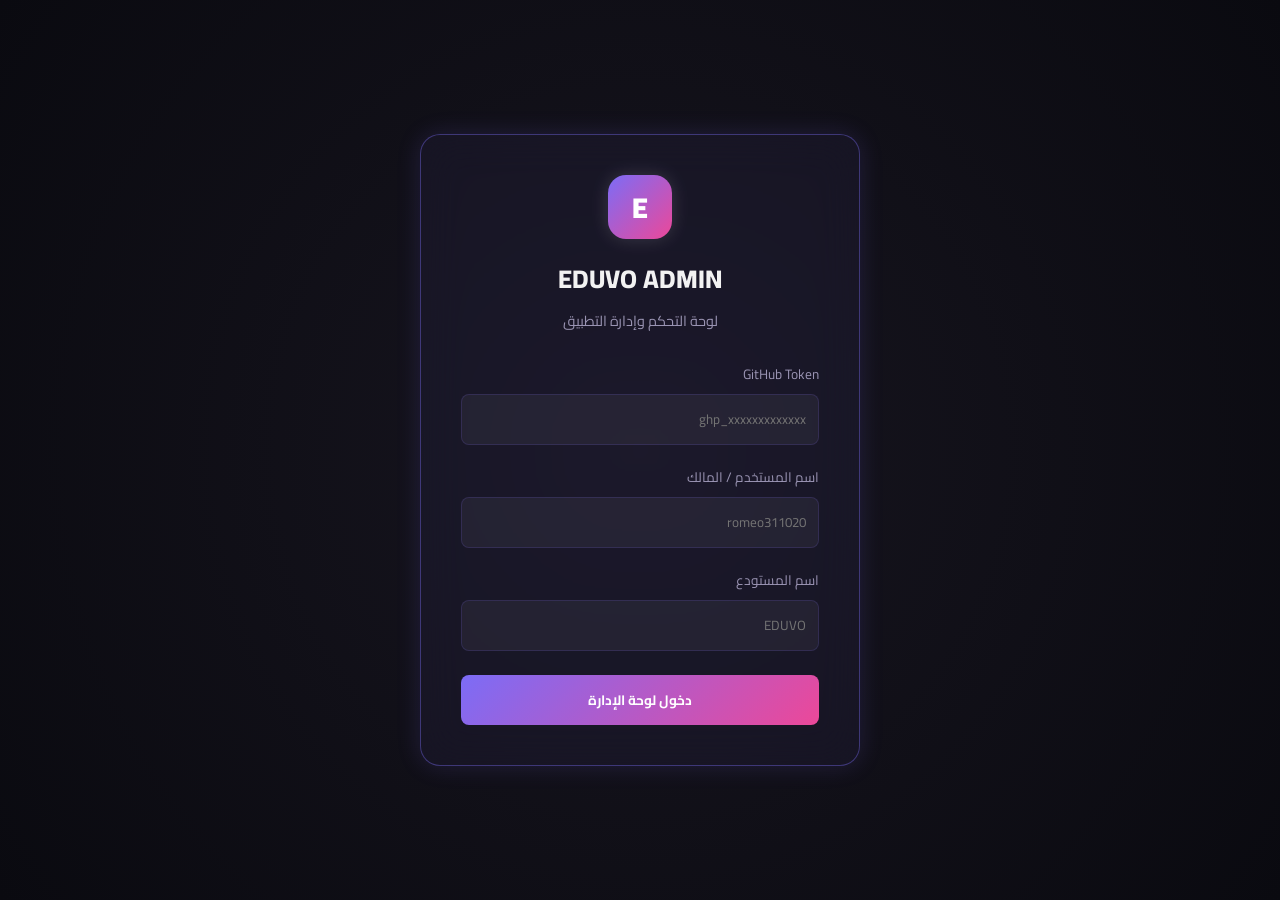
==== commit 297326a0: "Update admin.html" ====
--- a/admin.html
+++ b/admin.html
@@ -14,16 +14,16 @@
            1. DESIGN SYSTEM & DARK PREMIUM THEME (EDUVO IDENTITY)
            ========================================================================== */
         :root {
-            --bg-main: #0a0a0a;
-            --bg-card: rgba(255, 255, 255, 0.04);
-            --bg-card-solid: #141414;
-            --bg-sidebar: #0d0d0d;
+            --bg-main: #0a0a10;
+            --bg-card: rgba(124, 108, 246, 0.055);
+            --bg-card-solid: #15141e;
+            --bg-sidebar: #0d0c14;
             --bg-input: rgba(255, 255, 255, 0.05);
 
-            --accent-blue: #ffffff;
-            --accent-cyan: #d4d4d4;
-            --accent-gold: #ffffff;
-            --on-accent: #0a0a0a;
+            --accent-blue: #7c6cf6;
+            --accent-cyan: #ec4899;
+            --accent-gold: #fbbf24;
+            --on-accent: #ffffff;
 
             --status-active: #3ecf8e;
             --status-pending: #f59e0b;
@@ -31,9 +31,9 @@
             --status-rejected: #6b7280;
 
             --text-main: #f2f2f2;
-            --text-muted: #8f8f8f;
-            --border-color: rgba(255, 255, 255, 0.11);
-            --border-glow: rgba(255, 255, 255, 0.2);
+            --text-muted: #9a94b3;
+            --border-color: rgba(124, 108, 246, 0.16);
+            --border-glow: rgba(124, 108, 246, 0.4);
             
             --sidebar-width: 260px;
             --radius-sm: 8px;
@@ -41,8 +41,8 @@
             --radius-lg: 20px;
             --radius-full: 9999px;
             
-            --shadow-glow: 0 0 25px rgba(255, 255, 255, 0.08);
-            --shadow-gold: 0 0 20px rgba(255, 255, 255, 0.08);
+            --shadow-glow: 0 0 25px rgba(124, 108, 246, 0.16);
+            --shadow-gold: 0 0 20px rgba(251, 191, 36, 0.14);
             --transition: all 0.3s cubic-bezier(0.4, 0, 0.2, 1);
         }
 
@@ -77,7 +77,7 @@
         #admin-login-overlay {
             position: fixed;
             inset: 0;
-            background: radial-gradient(circle at center, #1a1a1a 0%, #0a0a0a 100%);
+            background: radial-gradient(circle at center, #17151f 0%, #0a0a10 100%);
             z-index: 1000;
             display: flex;
             justify-content: center;
@@ -1067,7 +1067,7 @@
                 top: 20px;
                 right: 20px;
                 padding: 16px 24px;
-                background: ${type === 'error' ? '#ef4444' : type === 'success' ? '#10b981' : type === 'warning' ? '#f59e0b' : '#3b82f6'};
+                background: ${type === 'error' ? '#ef4444' : type === 'success' ? '#10b981' : type === 'warning' ? '#f59e0b' : '#7c6cf6'};
                 color: white;
                 border-radius: 8px;
                 z-index: 10000;
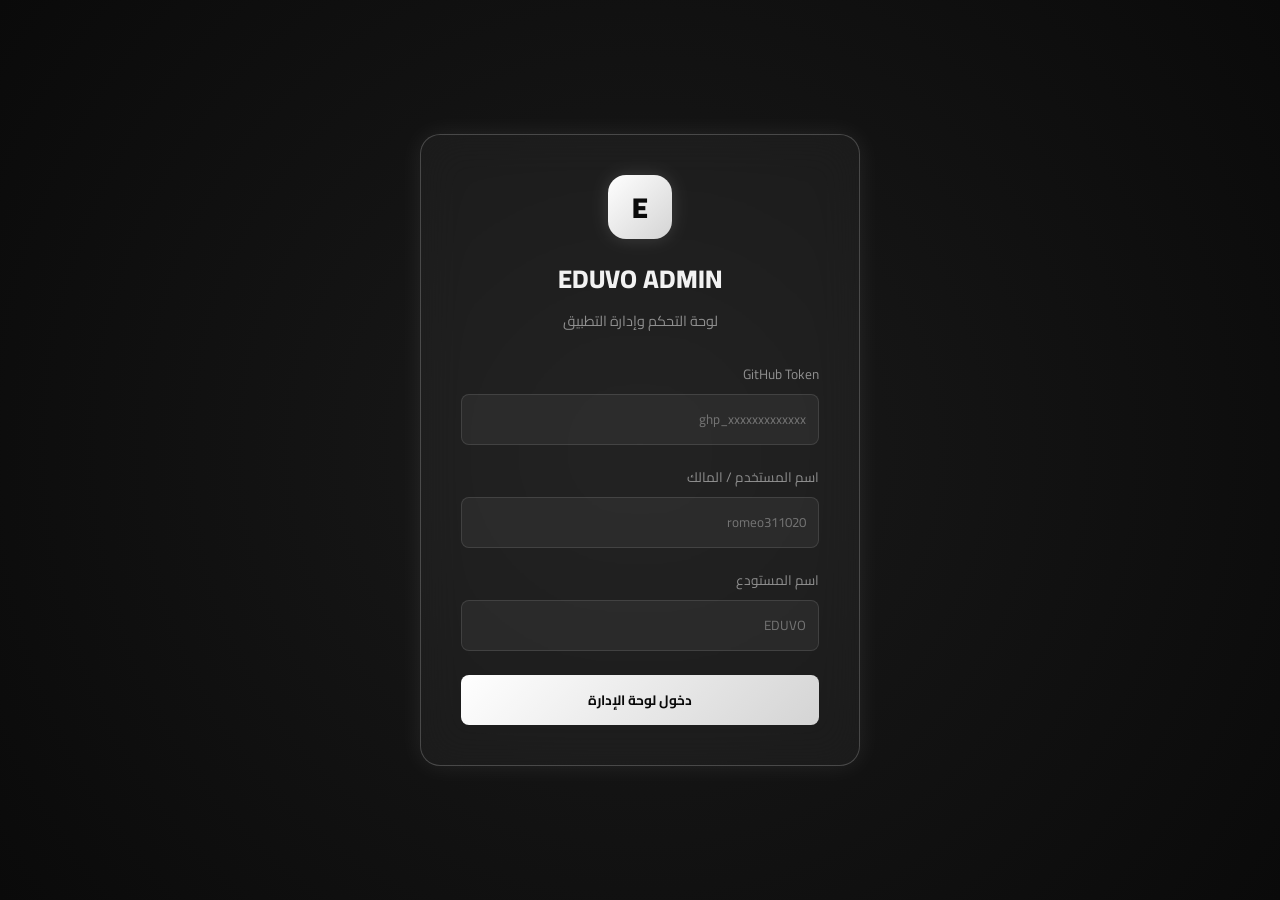
==== commit b0931f7f: "Update admin.html" ====
--- a/admin.html
+++ b/admin.html
@@ -14,16 +14,16 @@
            1. DESIGN SYSTEM & DARK PREMIUM THEME (EDUVO IDENTITY)
            ========================================================================== */
         :root {
-            --bg-main: #0a0a10;
-            --bg-card: rgba(124, 108, 246, 0.055);
-            --bg-card-solid: #15141e;
-            --bg-sidebar: #0d0c14;
+            --bg-main: #0a0a0a;
+            --bg-card: rgba(255, 255, 255, 0.04);
+            --bg-card-solid: #141414;
+            --bg-sidebar: #0d0d0d;
             --bg-input: rgba(255, 255, 255, 0.05);
 
-            --accent-blue: #7c6cf6;
-            --accent-cyan: #ec4899;
-            --accent-gold: #fbbf24;
-            --on-accent: #ffffff;
+            --accent-blue: #ffffff;
+            --accent-cyan: #d4d4d4;
+            --accent-gold: #ffffff;
+            --on-accent: #0a0a0a;
 
             --status-active: #3ecf8e;
             --status-pending: #f59e0b;
@@ -31,9 +31,9 @@
             --status-rejected: #6b7280;
 
             --text-main: #f2f2f2;
-            --text-muted: #9a94b3;
-            --border-color: rgba(124, 108, 246, 0.16);
-            --border-glow: rgba(124, 108, 246, 0.4);
+            --text-muted: #8f8f8f;
+            --border-color: rgba(255, 255, 255, 0.11);
+            --border-glow: rgba(255, 255, 255, 0.2);
             
             --sidebar-width: 260px;
             --radius-sm: 8px;
@@ -41,8 +41,8 @@
             --radius-lg: 20px;
             --radius-full: 9999px;
             
-            --shadow-glow: 0 0 25px rgba(124, 108, 246, 0.16);
-            --shadow-gold: 0 0 20px rgba(251, 191, 36, 0.14);
+            --shadow-glow: 0 0 25px rgba(255, 255, 255, 0.08);
+            --shadow-gold: 0 0 20px rgba(255, 255, 255, 0.08);
             --transition: all 0.3s cubic-bezier(0.4, 0, 0.2, 1);
         }
 
@@ -77,7 +77,7 @@
         #admin-login-overlay {
             position: fixed;
             inset: 0;
-            background: radial-gradient(circle at center, #17151f 0%, #0a0a10 100%);
+            background: radial-gradient(circle at center, #1a1a1a 0%, #0a0a0a 100%);
             z-index: 1000;
             display: flex;
             justify-content: center;
@@ -1067,7 +1067,7 @@
                 top: 20px;
                 right: 20px;
                 padding: 16px 24px;
-                background: ${type === 'error' ? '#ef4444' : type === 'success' ? '#10b981' : type === 'warning' ? '#f59e0b' : '#7c6cf6'};
+                background: ${type === 'error' ? '#ef4444' : type === 'success' ? '#10b981' : type === 'warning' ? '#f59e0b' : '#3b82f6'};
                 color: white;
                 border-radius: 8px;
                 z-index: 10000;
@@ -1077,1142 +1077,4 @@
                 word-wrap: break-word;
             `;
             alertDiv.innerText = message;
-            document.body.appendChild(alertDiv);
-            setTimeout(() => alertDiv.remove(), 5000);
-        }
-
-        function showLoginError(msg, errDiv) {
-            errDiv.innerText = msg;
-            errDiv.style.display = 'block';
-            console.error('Login Error:', msg);
-        }
-
-        function setGithubStatus(message, type = 'info') {
-            const statusEl = document.getElementById('github-status');
-            if (!statusEl) return;
-            statusEl.className = 'github-status';
-            if (type !== 'info') statusEl.classList.add(type);
-            statusEl.textContent = message;
-        }
-
-        function getGithubSettings() {
-            const token = document.getElementById('github-token')?.value.trim() || document.getElementById('github-token-login')?.value.trim() || state.githubConfig.token || '';
-            const owner = document.getElementById('github-owner')?.value.trim() || document.getElementById('github-owner-login')?.value.trim() || state.githubConfig.owner || '';
-            const repo = document.getElementById('github-repo')?.value.trim() || document.getElementById('github-repo-login')?.value.trim() || state.githubConfig.repo || '';
-            const branch = document.getElementById('github-branch')?.value.trim() || state.githubConfig.branch || 'main';
-            const filePath = document.getElementById('github-file-path')?.value.trim() || state.githubConfig.filePath || 'data.json';
-            return { token, owner, repo, branch, filePath };
-        }
-
-        function saveGithubSettings() {
-            const settings = getGithubSettings();
-            if (!settings.owner || !settings.repo) {
-                setGithubStatus('أدخل اسم المستخدم/المالك والمستودع أولاً.', 'error');
-                return null;
-            }
-
-            state.githubConfig = {
-                ...state.githubConfig,
-                owner: settings.owner,
-                repo: settings.repo,
-                branch: settings.branch || 'main',
-                filePath: settings.filePath || 'data.json',
-                token: settings.token || state.githubConfig.token || ''
-            };
-
-            const persisted = {
-                owner: state.githubConfig.owner,
-                repo: state.githubConfig.repo,
-                branch: state.githubConfig.branch,
-                filePath: state.githubConfig.filePath
-            };
-
-            localStorage.setItem(GITHUB_STORAGE_KEY, JSON.stringify(persisted));
-            setGithubStatus('تم حفظ إعدادات المستودع بنجاح ✅', 'success');
-            return state.githubConfig;
-        }
-
-        function loadGithubSettings() {
-            try {
-                const saved = localStorage.getItem(GITHUB_STORAGE_KEY);
-                if (!saved) return;
-
-                const settings = JSON.parse(saved);
-                state.githubConfig = {
-                    ...state.githubConfig,
-                    owner: settings.owner || '',
-                    repo: settings.repo || '',
-                    branch: settings.branch || 'main',
-                    filePath: settings.filePath || 'data.json',
-                    token: ''
-                };
-
-                const ownerInput = document.getElementById('github-owner');
-                const repoInput = document.getElementById('github-repo');
-                const branchInput = document.getElementById('github-branch');
-                const filePathInput = document.getElementById('github-file-path');
-
-                if (ownerInput) ownerInput.value = settings.owner || '';
-                if (repoInput) repoInput.value = settings.repo || '';
-                if (branchInput) branchInput.value = settings.branch || 'main';
-                if (filePathInput) filePathInput.value = settings.filePath || 'data.json';
-
-                const loginOwner = document.getElementById('github-owner-login');
-                const loginRepo = document.getElementById('github-repo-login');
-                if (loginOwner) loginOwner.value = settings.owner || '';
-                if (loginRepo) loginRepo.value = settings.repo || '';
-            } catch (err) {
-                console.error('GitHub settings load error:', err);
-            }
-        }
-
-        function githubHeaders(token) {
-            if (!token) {
-                throw new Error('لم يتم إدخال GitHub Token.');
-            }
-
-            return {
-                'Accept': 'application/vnd.github+json',
-                'Authorization': `token ${token}`,
-                'X-GitHub-Api-Version': '2022-11-28'
-            };
-        }
-
-        function decodeGitHubFileContent(rawContent) {
-            if (!rawContent) return '';
-            try {
-                const normalized = rawContent.replace(/\n/g, '');
-                return decodeURIComponent(escape(atob(normalized)));
-            } catch (err) {
-                try {
-                    return atob(rawContent.replace(/\n/g, ''));
-                } catch (innerErr) {
-                    return rawContent;
-                }
-            }
-        }
-
-        function parseGitHubError(response, payload, fallback = 'GitHub request failed') {
-            const message = payload && payload.message ? payload.message : fallback;
-
-            if (response && response.status === 401) return 'Bad credentials: التوكن غير صالح أو منتهي.';
-            if (response && response.status === 403) {
-                if (/rate limit|rate_limit/i.test(message)) return 'GitHub API rate limit exceeded: تم تجاوز الحد اليومي.';
-                return 'Token لا يمتلك الصلاحيات المطلوبة على هذا المستودع.';
-            }
-            if (response && response.status === 404) return 'Repository not found أو الملف المطلوب غير موجود.';
-            if (response && response.status >= 500) return 'Network error: خادم GitHub غير متاح حالياً.';
-            return message || fallback;
-        }
-
-        async function githubRequest(url, token, options = {}) {
-            const headers = {
-                ...githubHeaders(token),
-                ...(options.headers || {})
-            };
-
-            const response = await fetch(url, {
-                ...options,
-                headers
-            });
-
-            if (!response.ok) {
-                let payload = {};
-                try {
-                    payload = await response.json();
-                } catch (err) {
-                    payload = {};
-                }
-
-                const friendly = parseGitHubError(response, payload, 'GitHub request failed');
-                throw Object.assign(new Error(friendly), {
-                    status: response.status,
-                    payload
-                });
-            }
-
-            return response;
-        }
-
-        async function loadRepoDataFromGitHub(token, owner, repo, branch, filePath) {
-            if (!token || !owner || !repo) return null;
-
-            const url = `https://api.github.com/repos/${owner}/${repo}/contents/${encodeURIComponent(filePath)}?ref=${encodeURIComponent(branch)}`;
-
-            try {
-                const response = await fetch(url, { headers: githubHeaders(token) });
-                if (response.status === 404) {
-                    return null;
-                }
-
-                if (!response.ok) {
-                    const payload = await response.json().catch(() => ({}));
-                    throw new Error(parseGitHubError(response, payload, 'تعذر تحميل البيانات'));
-                }
-
-                const fileInfo = await response.json();
-                const content = fileInfo && fileInfo.content ? decodeGitHubFileContent(fileInfo.content) : '';
-                if (!content) return null;
-
-                try {
-                    return normalizeData(JSON.parse(content));
-                } catch (err) {
-                    console.warn('JSON parse error, using default data.', err);
-                    return null;
-                }
-            } catch (err) {
-                console.warn('loadRepoDataFromGitHub failed:', err);
-                return null;
-            }
-        }
-
-        async function handleGitHubLogin(e) {
-            e.preventDefault();
-            const errDiv = document.getElementById('login-error-msg');
-            if (errDiv) errDiv.style.display = 'none';
-
-            const token = document.getElementById('github-token-login')?.value.trim() || '';
-            const owner = document.getElementById('github-owner-login')?.value.trim() || '';
-            const repo = document.getElementById('github-repo-login')?.value.trim() || '';
-
-            if (!token || !owner || !repo) {
-                showLoginError('أدخل GitHub Token واسم المستخدم والمستودع', errDiv);
-                return;
-            }
-
-            try {
-                const repoUrl = `https://api.github.com/repos/${owner}/${repo}`;
-                const repoResponse = await githubRequest(repoUrl, token, { method: 'GET' });
-                const repoInfo = await repoResponse.json();
-                const defaultBranch = repoInfo && repoInfo.default_branch ? repoInfo.default_branch : 'main';
-
-                state.githubConfig = {
-                    token,
-                    owner,
-                    repo,
-                    branch: defaultBranch,
-                    filePath: 'data.json'
-                };
-
-                const persisted = {
-                    owner,
-                    repo,
-                    branch: defaultBranch,
-                    filePath: 'data.json'
-                };
-                localStorage.setItem(GITHUB_STORAGE_KEY, JSON.stringify(persisted));
-
-                document.getElementById('github-owner').value = owner;
-                document.getElementById('github-repo').value = repo;
-                document.getElementById('github-branch').value = defaultBranch;
-                document.getElementById('github-file-path').value = 'data.json';
-
-                const repoData = await loadRepoDataFromGitHub(token, owner, repo, defaultBranch, 'data.json');
-                if (repoData) {
-                    state.data = normalizeData(repoData);
-                    setGithubStatus('تم تحميل بيانات المستودع بنجاح ✅', 'success');
-                } else {
-                    state.data = normalizeData(state.data);
-                    setGithubStatus('Repository موصول بنجاح، لكن البيانات غير موجودة؛ تم استخدام البيانات الافتراضية ✅', 'warning');
-                }
-
-                const overlay = document.getElementById('admin-login-overlay');
-                if (overlay) {
-                    overlay.style.opacity = '0';
-                    setTimeout(() => {
-                        overlay.style.display = 'none';
-                    }, 300);
-                }
-
-                renderDashboard();
-                loadSettingsIntoForm();
-                populateSubjectSelect();
-                syncEditorFromState();
-                showAlert('✅ تم الدخول بنجاح إلى لوحة الإدارة', 'success');
-                if (state.data.supabaseUrl && state.data.supabaseAnonKey) loadStudentsFromSupabase();
-            } catch (err) {
-                console.error('GitHub login error:', err);
-                const message = err && err.message ? err.message : 'فشل تسجيل الدخول باستخدام GitHub';
-                showLoginError(`❌ ${message}`, errDiv);
-            }
-        }
-
-        async function testGitHubConnection() {
-            const settings = saveGithubSettings();
-            if (!settings) return;
-
-            try {
-                const response = await fetch(`https://api.github.com/repos/${settings.owner}/${settings.repo}`, {
-                    headers: githubHeaders(settings.token)
-                });
-
-                if (!response.ok) {
-                    const errData = await response.json().catch(() => ({}));
-                    throw new Error(errData.message || 'فشل الاتصال بالمستودع');
-                }
-
-                const repoData = await response.json();
-                setGithubStatus(`تم الاتصال بنجاح بالمستودع: ${repoData.full_name} ✅`, 'success');
-            } catch (err) {
-                console.error(err);
-                setGithubStatus(`❌ ${err.message || 'تعذر الاتصال بمستودع GitHub'}`, 'error');
-            }
-        }
-
-        async function loadGitHubFileContent() {
-            const settings = saveGithubSettings();
-            if (!settings) return null;
-
-            try {
-                const url = `https://api.github.com/repos/${settings.owner}/${settings.repo}/contents/${encodeURIComponent(settings.filePath)}?ref=${encodeURIComponent(settings.branch)}`;
-                const response = await fetch(url, { headers: githubHeaders(settings.token) });
-                if (!response.ok) {
-                    const errData = await response.json().catch(() => ({}));
-                    throw new Error(errData.message || 'تعذر تحميل الملف');
-                }
-
-                const fileInfo = await response.json();
-                const content = decodeGitHubFileContent(fileInfo.content || '');
-                const editor = document.getElementById('github-file-content');
-                if (editor) editor.value = content;
-
-                try {
-                    state.data = normalizeData(JSON.parse(content));
-                    saveDataLocally();
-                    populateSubjectSelect();
-                    renderDashboard();
-                    loadSettingsIntoForm();
-                    if (state.data.supabaseUrl && state.data.supabaseAnonKey) loadStudentsFromSupabase();
-                } catch (parseErr) {
-                    console.warn('تعذر تحليل محتوى الملف كـ JSON صالح', parseErr);
-                }
-
-                setGithubStatus(`تم تحميل البيانات من GitHub بنجاح ✅`, 'success');
-                return content;
-            } catch (err) {
-                console.error(err);
-                setGithubStatus(`❌ ${err.message || 'تعذر تحميل البيانات'}`, 'error');
-                return null;
-            }
-        }
-
-        async function publishGitHubData() {
-            const editor = document.getElementById('github-file-content');
-            if (!editor) return;
-
-            const rawText = editor.value.trim();
-            if (!rawText) {
-                setGithubStatus('لا يوجد محتوى ليتم حفظه.', 'warning');
-                return;
-            }
-
-            try {
-                JSON.parse(rawText);
-            } catch (err) {
-                setGithubStatus('تنسيق JSON غير صحيح. تأكد من أن الملف بصيغة JSON صحيحة.', 'error');
-                return;
-            }
-
-            state.data = normalizeData(JSON.parse(rawText));
-            const settings = saveGithubSettings();
-            if (!settings) return;
-
-            const prepared = normalizeData(state.data);
-            const encodedContent = btoa(unescape(encodeURIComponent(JSON.stringify(prepared, null, 2))));
-
-            try {
-                const metaUrl = `https://api.github.com/repos/${settings.owner}/${settings.repo}/contents/${encodeURIComponent(settings.filePath)}?ref=${encodeURIComponent(settings.branch)}`;
-                const metaResponse = await fetch(metaUrl, { headers: githubHeaders(settings.token) });
-
-                let sha = null;
-                if (metaResponse.ok) {
-                    const metaData = await metaResponse.json();
-                    sha = metaData.sha || null;
-                }
-
-                const updateResponse = await fetch(metaUrl, {
-                    method: 'PUT',
-                    headers: {
-                        ...githubHeaders(settings.token),
-                        'Content-Type': 'application/json'
-                    },
-                    body: JSON.stringify({
-                        message: `EDUVO admin update: ${new Date().toLocaleString('ar-EG')}`,
-                        content: encodedContent,
-                        branch: settings.branch,
-                        sha: sha || undefined
-                    })
-                });
-
-                if (!updateResponse.ok) {
-                    const errData = await updateResponse.json().catch(() => ({}));
-                    throw new Error(errData.message || 'فشل حفظ البيانات في GitHub');
-                }
-
-                setGithubStatus(`تم نشر التحديثات في GitHub بنجاح ✅`, 'success');
-                showAlert('✅ تم حفظ جميع التغييرات', 'success');
-                renderDashboard();
-            } catch (err) {
-                console.error('Save error:', err);
-                setGithubStatus(`❌ ${err.message || 'فشل حفظ التحديثات'}`, 'error');
-            }
-        }
-
-        // ===== المواد الدراسية =====
-        function populateSubjectSelect() {
-            const teacherSelect = document.getElementById('teacher-subject');
-            const bookSelect = document.getElementById('book-subject');
-            const courseSelect = document.getElementById('course-subject');
-
-            if (teacherSelect) teacherSelect.innerHTML = '<option value="">-- اختر المادة --</option>';
-            if (bookSelect) bookSelect.innerHTML = '<option value="">-- اختر المادة (اختياري) --</option>';
-            if (courseSelect) courseSelect.innerHTML = '<option value="">-- اختر المادة --</option>';
-
-            (state.data.subjects || []).forEach(subject => {
-                if (teacherSelect) {
-                    const option = document.createElement('option');
-                    option.value = subject.id || subject.name;
-                    option.textContent = subject.name;
-                    teacherSelect.appendChild(option);
-                }
-                if (bookSelect) {
-                    const option2 = document.createElement('option');
-                    option2.value = subject.id || subject.name;
-                    option2.textContent = subject.name;
-                    bookSelect.appendChild(option2);
-                }
-                if (courseSelect) {
-                    const option3 = document.createElement('option');
-                    option3.value = subject.name;
-                    option3.textContent = subject.name;
-                    courseSelect.appendChild(option3);
-                }
-            });
-        }
-
-        function addNewSubject() {
-            const name = document.getElementById('subject-name')?.value.trim();
-            const icon = document.getElementById('subject-icon')?.value.trim();
-            const color = document.getElementById('subject-color')?.value.trim();
-            const description = document.getElementById('subject-description')?.value.trim();
-            const grade = document.getElementById('subject-grade')?.value || '';
-
-            if (!name || !icon) {
-                showAlert('❌ أدخل اسم المادة والأيقونة', 'error');
-                return;
-            }
-
-            const newSubject = {
-                id: name.toLowerCase().replace(/\s+/g, '-'),
-                name,
-                icon,
-                color: color || '#2a2a2a',
-                description: description || '',
-                grade,
-                teachers: []
-            };
-
-            if (!state.data.subjects) state.data.subjects = [];
-            state.data.subjects.push(newSubject);
-
-            document.getElementById('subject-name').value = '';
-            document.getElementById('subject-icon').value = '';
-            document.getElementById('subject-color').value = '#2a2a2a';
-            document.getElementById('subject-description').value = '';
-            document.getElementById('subject-grade').value = '';
-
-            saveDataLocally();
-            syncEditorFromState();
-            renderSubjects();
-            populateSubjectSelect();
-            showAlert('✅ تمت إضافة المادة بنجاح', 'success');
-        }
-
-        function deleteSubject(subjectId) {
-            if (!confirm('هل تريد حقاً حذف هذه المادة؟')) return;
-            const index = (state.data.subjects || []).findIndex(s => s.id === subjectId);
-            if (index > -1) {
-                state.data.subjects.splice(index, 1);
-                saveDataLocally();
-                syncEditorFromState();
-                renderSubjects();
-                populateSubjectSelect();
-                showAlert('✅ تم حذف المادة بنجاح', 'success');
-            }
-        }
-
-        function renderSubjects() {
-            const tbody = document.getElementById('subjects-tbody');
-            if (!tbody) return;
-
-            tbody.innerHTML = (state.data.subjects || []).map(subject => `
-                <tr>
-                    <td><strong>${subject.icon} ${subject.name}</strong></td>
-                    <td style="max-width: 300px; overflow: hidden; text-overflow: ellipsis;">${subject.description || '—'}</td>
-                    <td>${subject.grade ? `<span style="font-size:0.8rem;">${subject.grade}</span>` : '<span style="color: var(--text-muted); font-size:0.8rem;">كل الصفوف</span>'}</td>
-                    <td>${(subject.teachers || []).length}</td>
-                    <td>
-                        <button class="btn btn-danger" onclick="deleteSubject('${subject.id}')" title="حذف المادة">🗑️ حذف</button>
-                    </td>
-                </tr>
-            `).join('');
-        }
-
-        // ===== المعلمين =====
-        function addNewTeacher() {
-            const name = document.getElementById('teacher-name')?.value.trim();
-            const specialty = document.getElementById('teacher-specialty')?.value.trim();
-            const subjectId = document.getElementById('teacher-subject')?.value.trim();
-            const rating = parseFloat(document.getElementById('teacher-rating')?.value || 4.9);
-            const students = parseInt(document.getElementById('teacher-students')?.value || 1000);
-            const website = document.getElementById('teacher-website')?.value.trim();
-            const photo = document.getElementById('teacher-photo')?.value.trim();
-            const style = document.getElementById('teacher-style')?.value.trim();
-
-            if (!name || !specialty || !subjectId) {
-                showAlert('❌ أدخل البيانات المطلوبة (الاسم والتخصص والمادة)', 'error');
-                return;
-            }
-
-            const newTeacher = {
-                id: Math.random().toString(36).substr(2, 9),
-                name,
-                specialty,
-                subjectId,
-                rating: Math.min(5, Math.max(0, rating)),
-                students,
-                website: website || '',
-                photo: photo || '',
-                style: style || '',
-                nextLesson: 'الدرس القادم قريباً'
-            };
-
-            if (!state.data.teachers) state.data.teachers = [];
-            state.data.teachers.push(newTeacher);
-
-            document.getElementById('teacher-name').value = '';
-            document.getElementById('teacher-specialty').value = '';
-            document.getElementById('teacher-subject').value = '';
-            document.getElementById('teacher-rating').value = '4.9';
-            document.getElementById('teacher-students').value = '1000';
-            document.getElementById('teacher-website').value = '';
-            document.getElementById('teacher-photo').value = '';
-            document.getElementById('teacher-style').value = '';
-
-            saveDataLocally();
-            syncEditorFromState();
-            renderTeachers();
-            showAlert('✅ تمت إضافة المعلم بنجاح', 'success');
-        }
-
-        function deleteTeacher(teacherId) {
-            if (!confirm('هل تريد حقاً حذف هذا المعلم؟')) return;
-            const index = (state.data.teachers || []).findIndex(t => t.id === teacherId);
-            if (index > -1) {
-                state.data.teachers.splice(index, 1);
-                saveDataLocally();
-                syncEditorFromState();
-                renderTeachers();
-                showAlert('✅ تم حذف المعلم بنجاح', 'success');
-            }
-        }
-
-        function renderTeachers() {
-            const tbody = document.getElementById('teachers-tbody');
-            if (!tbody) return;
-
-            tbody.innerHTML = (state.data.teachers || []).map(teacher => {
-                const subject = (state.data.subjects || []).find(s => s.id === teacher.subjectId);
-                return `
-                    <tr>
-                        <td><strong>${teacher.name}</strong></td>
-                        <td>${subject ? subject.name : '—'}</td>
-                        <td>${teacher.specialty}</td>
-                        <td>⭐ ${teacher.rating.toFixed(1)}</td>
-                        <td>${teacher.students}</td>
-                        <td>
-                            <button class="btn btn-danger" onclick="deleteTeacher('${teacher.id}')" title="حذف">🗑️ حذف</button>
-                        </td>
-                    </tr>
-                `;
-            }).join('');
-        }
-
-        // ===== الكتب =====
-        function addNewBook() {
-            const title = document.getElementById('book-title')?.value.trim();
-            const subjectId = document.getElementById('book-subject')?.value.trim();
-            const url = document.getElementById('book-url')?.value.trim();
-            const description = document.getElementById('book-description')?.value.trim();
-            const grade = document.getElementById('book-grade')?.value || '';
-
-            if (!title) {
-                showAlert('❌ أدخل عنوان الكتاب', 'error');
-                return;
-            }
-
-            const subject = (state.data.subjects || []).find(s => s.id === subjectId);
-
-            const newBook = {
-                id: Math.random().toString(36).substr(2, 9),
-                title,
-                subjectId: subjectId || '',
-                subjectName: subject ? subject.name : '',
-                url: url || '',
-                description: description || '',
-                grade
-            };
-
-            if (!state.data.books) state.data.books = [];
-            state.data.books.push(newBook);
-
-            document.getElementById('book-title').value = '';
-            document.getElementById('book-subject').value = '';
-            document.getElementById('book-url').value = '';
-            document.getElementById('book-description').value = '';
-            document.getElementById('book-grade').value = '';
-
-            saveDataLocally();
-            syncEditorFromState();
-            renderBooks();
-            showAlert('✅ تمت إضافة الكتاب بنجاح', 'success');
-        }
-
-        function deleteBook(bookId) {
-            if (!confirm('هل تريد حقاً حذف هذا الكتاب؟')) return;
-            const index = (state.data.books || []).findIndex(b => b.id === bookId);
-            if (index > -1) {
-                state.data.books.splice(index, 1);
-                saveDataLocally();
-                syncEditorFromState();
-                renderBooks();
-                showAlert('✅ تم حذف الكتاب بنجاح', 'success');
-            }
-        }
-
-        function renderBooks() {
-            const tbody = document.getElementById('books-tbody');
-            if (!tbody) return;
-
-            tbody.innerHTML = (state.data.books || []).map(book => `
-                <tr>
-                    <td><strong>${book.title}</strong></td>
-                    <td>${book.subjectName || '—'}</td>
-                    <td>${book.grade ? `<span style="font-size:0.8rem;">${book.grade}</span>` : '<span style="color: var(--text-muted); font-size:0.8rem;">كل الصفوف</span>'}</td>
-                    <td>${book.url ? `<a href="${book.url}" target="_blank" rel="noopener" style="color: var(--accent-cyan);">فتح الرابط ↗</a>` : '<span style="color: var(--status-suspended);">لا يوجد رابط</span>'}</td>
-                    <td>
-                        <button class="btn btn-danger" onclick="deleteBook('${book.id}')" title="حذف الكتاب">🗑️ حذف</button>
-                    </td>
-                </tr>
-            `).join('');
-        }
-
-        // ===== الكورسات المجانية =====
-        let editingCourseId = null;
-
-        function readCourseForm() {
-            return {
-                teacherName: document.getElementById('course-teacher-name')?.value.trim() || '',
-                teacherImage: document.getElementById('course-teacher-image')?.value.trim() || '',
-                lectureTitle: document.getElementById('course-lecture-title')?.value.trim() || '',
-                subject: document.getElementById('course-subject')?.value.trim() || '',
-                duration: document.getElementById('course-duration')?.value.trim() || '',
-                category: document.getElementById('course-category')?.value.trim() || '',
-                embedUrl: document.getElementById('course-embed-url')?.value.trim() || '',
-                thumbnail: document.getElementById('course-thumbnail')?.value.trim() || '',
-                description: document.getElementById('course-description')?.value.trim() || '',
-                grade: document.getElementById('course-grade')?.value || '',
-                published: document.getElementById('course-published')?.checked !== false
-            };
-        }
-
-        function isValidUrl(value) {
-            if (!value) return false;
-            try {
-                const parsed = new URL(value);
-                return parsed.protocol === 'http:' || parsed.protocol === 'https:';
-            } catch {
-                return false;
-            }
-        }
-
-        function clearCourseForm() {
-            document.getElementById('course-teacher-name').value = '';
-            document.getElementById('course-teacher-image').value = '';
-            document.getElementById('course-lecture-title').value = '';
-            document.getElementById('course-subject').value = '';
-            document.getElementById('course-duration').value = '';
-            document.getElementById('course-category').value = '';
-            document.getElementById('course-embed-url').value = '';
-            document.getElementById('course-thumbnail').value = '';
-            document.getElementById('course-description').value = '';
-            document.getElementById('course-grade').value = '';
-            document.getElementById('course-published').checked = true;
-        }
-
-        function saveCourseFromForm() {
-            const data = readCourseForm();
-
-            // ===== Validation =====
-            if (!data.lectureTitle) {
-                showAlert('❌ اسم المحاضرة مطلوب', 'error');
-                return;
-            }
-            if (!data.teacherName) {
-                showAlert('❌ اسم المدرس مطلوب', 'error');
-                return;
-            }
-            if (!data.subject) {
-                showAlert('❌ اختر المادة', 'error');
-                return;
-            }
-            if (!data.embedUrl || !isValidUrl(data.embedUrl)) {
-                showAlert('❌ رابط Embed غير صحيح أو مفقود', 'error');
-                return;
-            }
-            if (data.teacherImage && !isValidUrl(data.teacherImage)) {
-                showAlert('❌ رابط صورة المدرس غير صحيح', 'error');
-                return;
-            }
-            if (data.thumbnail && !isValidUrl(data.thumbnail)) {
-                showAlert('❌ رابط الصورة المصغرة غير صحيح', 'error');
-                return;
-            }
-
-            if (!state.data.freeCourses) state.data.freeCourses = [];
-
-            if (editingCourseId) {
-                const index = state.data.freeCourses.findIndex(c => c.id === editingCourseId);
-                if (index > -1) {
-                    state.data.freeCourses[index] = { ...state.data.freeCourses[index], ...data };
-                }
-                showAlert('✅ تم تحديث المحاضرة بنجاح', 'success');
-            } else {
-                state.data.freeCourses.push({
-                    id: 'lecture-' + Math.random().toString(36).substr(2, 9),
-                    ...data,
-                    createdAt: new Date().toISOString()
-                });
-                showAlert('✅ تمت إضافة المحاضرة بنجاح', 'success');
-            }
-
-            cancelEditCourse();
-            saveDataLocally();
-            syncEditorFromState();
-            renderCourses();
-        }
-
-        function editCourse(courseId) {
-            const course = (state.data.freeCourses || []).find(c => c.id === courseId);
-            if (!course) return;
-
-            editingCourseId = courseId;
-            populateSubjectSelect();
-
-            document.getElementById('course-teacher-name').value = course.teacherName || '';
-            document.getElementById('course-teacher-image').value = course.teacherImage || '';
-            document.getElementById('course-lecture-title').value = course.lectureTitle || '';
-            document.getElementById('course-subject').value = course.subject || '';
-            document.getElementById('course-duration').value = course.duration || '';
-            document.getElementById('course-category').value = course.category || '';
-            document.getElementById('course-embed-url').value = course.embedUrl || '';
-            document.getElementById('course-thumbnail').value = course.thumbnail || '';
-            document.getElementById('course-description').value = course.description || '';
-            document.getElementById('course-grade').value = course.grade || '';
-            document.getElementById('course-published').checked = course.published !== false;
-
-            document.getElementById('course-form-title').textContent = '✏️ تعديل المحاضرة';
-            document.getElementById('course-save-btn').textContent = '💾 حفظ التعديلات';
-            document.getElementById('course-cancel-edit-btn').style.display = 'inline-block';
-
-            document.getElementById('view-courses').scrollIntoView({ behavior: 'smooth' });
-        }
-
-        function cancelEditCourse() {
-            editingCourseId = null;
-            clearCourseForm();
-            document.getElementById('course-form-title').textContent = '➕ إضافة محاضرة جديدة';
-            document.getElementById('course-save-btn').textContent = '➕ إضافة المحاضرة';
-            document.getElementById('course-cancel-edit-btn').style.display = 'none';
-        }
-
-        function deleteCourse(courseId) {
-            if (!confirm('هل تريد حقاً حذف هذه المحاضرة؟')) return;
-            const index = (state.data.freeCourses || []).findIndex(c => c.id === courseId);
-            if (index > -1) {
-                state.data.freeCourses.splice(index, 1);
-                saveDataLocally();
-                syncEditorFromState();
-                renderCourses();
-                showAlert('✅ تم حذف المحاضرة بنجاح', 'success');
-            }
-        }
-
-        function toggleCoursePublished(courseId) {
-            const course = (state.data.freeCourses || []).find(c => c.id === courseId);
-            if (!course) return;
-            course.published = !course.published;
-            saveDataLocally();
-            syncEditorFromState();
-            renderCourses();
-            showAlert(course.published ? '✅ تم نشر المحاضرة' : '⛔ تم إخفاء المحاضرة', 'success');
-        }
-
-        function renderCourses() {
-            const tbody = document.getElementById('courses-tbody');
-            if (!tbody) return;
-
-            const courses = state.data.freeCourses || [];
-
-            if (!courses.length) {
-                tbody.innerHTML = `<tr><td colspan="6" style="text-align:center; color: var(--text-muted); padding: 20px;">لا توجد محاضرات مضافة بعد</td></tr>`;
-                return;
-            }
-
-            tbody.innerHTML = courses.map(course => `
-                <tr>
-                    <td><strong>${course.lectureTitle}</strong></td>
-                    <td>${course.teacherName}</td>
-                    <td>${course.subject || '—'}</td>
-                    <td>${course.grade ? `<span style="font-size:0.8rem;">${course.grade}</span>` : '<span style="color: var(--text-muted); font-size:0.8rem;">كل الصفوف</span>'}</td>
-                    <td>${course.published !== false ? '<span style="color:#10b981;">✅ منشور</span>' : '<span style="color: var(--status-suspended);">⛔ مخفي</span>'}</td>
-                    <td style="white-space:nowrap;">
-                        <button class="btn btn-secondary" onclick="editCourse('${course.id}')" title="تعديل">✏️</button>
-                        <button class="btn btn-secondary" onclick="toggleCoursePublished('${course.id}')" title="إظهار/إخفاء">👁️</button>
-                        <button class="btn btn-danger" onclick="deleteCourse('${course.id}')" title="حذف">🗑️</button>
-                    </td>
-                </tr>
-            `).join('');
-        }
-
-        // ===== الطلاب =====
-        function renderStudents() {
-            const tbody = document.getElementById('all-students-tbody');
-            if (!tbody) return;
-
-            tbody.innerHTML = (state.data.profiles || []).map(p => `
-                <tr>
-                    <td><strong>${p.name || 'طالب'}</strong></td>
-                    <td>${p.email || '—'}</td>
-                    <td>${p.grade || '—'}</td>
-                    <td>${p.section || '—'}</td>
-                    <td>${getStatusBadge(p.status)}</td>
-                    <td style="display: flex; gap: 6px;">
-                        <select onchange="updateStudentStatus('${p.id || p.email}', this.value)" style="background:var(--bg-input); color:#fff; border:1px solid var(--border-color); padding:4px 8px; border-radius:4px; font-size:0.8rem;">
-                            <option value="active" ${p.status === 'active' ? 'selected' : ''}>نشط</option>
-                            <option value="pending" ${p.status === 'pending' ? 'selected' : ''}>معلق</option>
-                            <option value="suspended" ${p.status === 'suspended' ? 'selected' : ''}>موقوف</option>
-                        </select>
-                        <button class="btn btn-danger" onclick="deleteStudent('${p.id || p.email}')" title="حذف" style="padding: 4px 8px;">🗑️</button>
-                    </td>
-                </tr>
-            `).join('');
-        }
-
-        function deleteStudent(studentKey) {
-            if (!confirm('هل تريد حقاً حذف هذا الطالب؟')) return;
-            const index = (state.data.profiles || []).findIndex(p => String(p.id || p.email) === String(studentKey));
-            if (index > -1) {
-                const student = state.data.profiles[index];
-                state.data.profiles.splice(index, 1);
-                saveDataLocally();
-                syncEditorFromState();
-                renderDashboard();
-                showAlert('✅ تم حذف الطالب بنجاح', 'success');
-                deleteStudentFromSupabase(student.id);
-            }
-        }
-
-        async function updateStudentStatus(studentKey, newStatus) {
-            const profiles = state.data.profiles || [];
-            const index = profiles.findIndex(p => String(p.id || p.email) === String(studentKey));
-            if (index === -1) {
-                showAlert('❌ لم يتم العثور على الطالب المطلوب', 'error');
-                return;
-            }
-
-            profiles[index].status = newStatus;
-            state.data.profiles = profiles;
-            saveDataLocally();
-            syncEditorFromState();
-            renderDashboard();
-
-            const statusText = {
-                active: '✅ تم تفعيل الطالب',
-                suspended: '⛔ تم إيقاف الطالب',
-                pending: '⏳ تم تعليق الطالب',
-                rejected: '❌ تم رفض الطالب'
-            };
-            showAlert(statusText[newStatus] || 'تم تحديث الحالة', 'success');
-            updateStudentStatusInSupabase(profiles[index].id, newStatus);
-        }
-
-        // ===== ربط الطلاب مع Supabase =====
-        function supabaseHeaders() {
-            return {
-                'Content-Type': 'application/json',
-                'apikey': state.data.supabaseAnonKey,
-                'Authorization': `Bearer ${state.data.supabaseAnonKey}`
-            };
-        }
-
-        async function loadStudentsFromSupabase() {
-            if (!state.data.supabaseUrl || !state.data.supabaseAnonKey) {
-                showAlert('⚠️ لسه محتاج تحط Supabase Project URL و Anon Key في الإعدادات فوق', 'error');
-                return;
-            }
-
-            try {
-                const res = await fetch(
-                    `${state.data.supabaseUrl}/rest/v1/students?select=*&order=created_at.desc`,
-                    { headers: supabaseHeaders() }
-                );
-                if (!res.ok) throw new Error('HTTP ' + res.status);
-                const rows = await res.json();
-
-                state.data.profiles = rows.map(r => ({
-                    id: r.id,
-                    name: r.full_name,
-                    phone: r.phone,
-                    email: r.email || r.phone,
-                    grade: r.grade,
-                    section: r.provider === 'google' ? 'جوجل' : 'رقم موبايل',
-                    status: r.status || 'active',
-                    createdAt: r.created_at
-                }));
-
-                saveDataLocally();
-                renderDashboard();
-                showAlert(`✅ تم تحديث قائمة الطلاب — عدد الطلاب: ${rows.length}`, 'success');
-            } catch (err) {
-                console.error('Supabase load error:', err);
-                showAlert('❌ تعذر الاتصال بـ Supabase — تأكد من صحة الـ URL والمفتاح وإعدادات RLS', 'error');
-            }
-        }
-
-        function deleteStudentFromSupabase(studentId) {
-            if (!state.data.supabaseUrl || !state.data.supabaseAnonKey || !studentId) return;
-            fetch(`${state.data.supabaseUrl}/rest/v1/students?id=eq.${encodeURIComponent(studentId)}`, {
-                method: 'DELETE',
-                headers: supabaseHeaders()
-            }).catch(err => console.warn('تعذر حذف الطالب من Supabase:', err));
-        }
-
-        function updateStudentStatusInSupabase(studentId, newStatus) {
-            if (!state.data.supabaseUrl || !state.data.supabaseAnonKey || !studentId) return;
-            fetch(`${state.data.supabaseUrl}/rest/v1/students?id=eq.${encodeURIComponent(studentId)}`, {
-                method: 'PATCH',
-                headers: supabaseHeaders(),
-                body: JSON.stringify({ status: newStatus })
-            }).catch(err => console.warn('تعذر تحديث حالة الطالب في Supabase:', err));
-        }
-
-        function getStatusBadge(status) {
-            switch (status) {
-                case 'active': return `<span class="badge badge-active">🟢 نشط</span>`;
-                case 'pending': return `<span class="badge badge-pending">🟡 معلق</span>`;
-                case 'suspended': return `<span class="badge badge-suspended">🔴 موقوف</span>`;
-                default: return `<span class="badge">${status || 'غير محدد'}</span>`;
-            }
-        }
-
-        // ===== الإعدادات =====
-        function saveAppSettings() {
-            const name = document.getElementById('app-name')?.value.trim() || 'EDUVO';
-            const version = document.getElementById('app-version')?.value.trim() || '1.0.0';
-            const supportEmail = document.getElementById('app-support-email')?.value.trim() || '';
-            const supportPhone = document.getElementById('app-support-phone')?.value.trim() || '';
-            const announcement = document.getElementById('app-announcement')?.value.trim() || '';
-            const googleClientId = document.getElementById('app-google-client-id')?.value.trim() || '';
-            const aiEndpoint = document.getElementById('app-ai-endpoint')?.value.trim() || '';
-            const supabaseUrl = document.getElementById('app-supabase-url')?.value.trim() || '';
-            const supabaseAnonKey = document.getElementById('app-supabase-anon-key')?.value.trim() || '';
-
-            state.data.app = {
-                ...state.data.app,
-                name,
-                version,
-                supportEmail,
-                supportPhone,
-                announcement
-            };
-            state.data.googleClientId = googleClientId;
-            state.data.aiEndpoint = aiEndpoint;
-            state.data.supabaseUrl = supabaseUrl;
-            state.data.supabaseAnonKey = supabaseAnonKey;
-
-            saveDataLocally();
-            syncEditorFromState();
-            showAlert('✅ تم حفظ إعدادات التطبيق بنجاح', 'success');
-
-            if (supabaseUrl && supabaseAnonKey) loadStudentsFromSupabase();
-        }
-
-        function syncEditorFromState() {
-            const editor = document.getElementById('github-file-content');
-            if (editor) {
-                editor.value = JSON.stringify(normalizeData(state.data), null, 2);
-            }
-        }
-
-        function saveDataLocally() {
-            const normalized = normalizeData(state.data);
-            localStorage.setItem('eduvo_admin_data', JSON.stringify(normalized));
-        }
-
-        function loadDataLocally() {
-            try {
-                const saved = localStorage.getItem('eduvo_admin_data');
-                if (saved) {
-                    state.data = normalizeData(JSON.parse(saved));
-                }
-            } catch (err) {
-                console.error('Load local data error:', err);
-            }
-        }
-
-        function renderDashboard() {
-            const profiles = state.data.profiles || [];
-            const total = profiles.length;
-            const active = profiles.filter(p => p.status === 'active').length;
-            const pending = profiles.filter(p => p.status === 'pending').length;
-            const suspended = profiles.filter(p => p.status === 'suspended').length;
-
-            document.getElementById('stat-total-students').innerText = total;
-            document.getElementById('stat-active-students').innerText = active;
-            document.getElementById('stat-pending-students').innerText = pending;
-            document.getElementById('stat-suspended-students').innerText = suspended;
-            document.getElementById('pending-badge-count').innerText = pending;
-
-            renderRecentTable();
-            renderStudents();
-            renderSubjects();
-            renderTeachers();
-            renderBooks();
-            renderCourses();
-        }
-
-        function renderRecentTable() {
-            const tbody = document.getElementById('recent-students-tbody');
-            if (!tbody) return;
-            const recent = (state.data.profiles || []).slice(0, 5);
-
-            tbody.innerHTML = recent.map(p => `
-                <tr>
-                    <td><strong>${p.name || 'طالب جديد'}</strong><br><small style="color:var(--text-muted);">${p.email || '—'}</small></td>
-                    <td>${p.grade || 'غير محدد'}</td>
-                    <td>${p.created_at ? new Date(p.created_at).toLocaleDateString('ar-EG') : '—'}</td>
-                    <td>${getStatusBadge(p.status)}</td>
-                    <td><button class="btn btn-secondary" onclick="switchView('view-students')">إدارة</button></td>
-                </tr>
-            `).join('');
-        }
-
-        function handleAdminLogout() {
-            localStorage.removeItem(GITHUB_STORAGE_KEY);
-            window.location.reload();
-        }
-
-        function switchView(viewId, el) {
-            document.querySelectorAll('.view-panel').forEach(v => v.classList.remove('active'));
-            document.getElementById(viewId).classList.add('active');
-
-            if (el) {
-                document.querySelectorAll('.nav-item').forEach(n => n.classList.remove('active'));
-                el.classList.add('active');
-            }
-
-            const sidebar = document.getElementById('app-sidebar');
-            if (sidebar) sidebar.classList.remove('open');
-            const overlay = document.querySelector('.sidebar-overlay');
-            if (overlay) overlay.classList.remove('active');
-        }
-
-        function toggleSidebar() {
-            const sidebar = document.getElementById('app-sidebar');
-            const overlay = document.querySelector('.sidebar-overlay');
-            if (sidebar) sidebar.classList.toggle('open');
-            if (overlay) overlay.classList.toggle('active');
-        }
-
-        function filterGlobalData(query) {
-            const q = query.toLowerCase();
-            const list = (state.data.profiles || []).filter(p =>
-                (p.name && p.name.toLowerCase().includes(q)) ||
-                (p.email && p.email.toLowerCase().includes(q))
-            );
-
-            const tbody = document.getElementById('all-students-tbody');
-            if (!tbody) return;
-            tbody.innerHTML = list.map(p => `
-                <tr>
-                    <td><strong>${p.name || 'طالب'}</strong></td>
-                    <td>${p.email || '—'}</td>
-                    <td>${p.grade || '—'}</td>
-                    <td>${p.section || '—'}</td>
-                    <td>${getStatusBadge(p.status)}</td>
-                    <td style="display: flex; gap: 6px;">
-                        <select onchange="updateStudentStatus('${p.id || p.email}', this.value)" style="background:var(--bg-input); color:#fff; border:1px solid var(--border-color); padding:4px 8px; border-radius:4px; font-size:0.8rem;">
-                            <option value="active" ${p.status === 'active' ? 'selected' : ''}>نشط</option>
-                            <option value="pending" ${p.status === 'pending' ? 'selected' : ''}>معلق</option>
-                            <option value="suspended" ${p.status === 'suspended' ? 'selected' : ''}>موقوف</option>
-                        </select>
-                        <button class="btn btn-danger" onclick="deleteStudent('${p.id || p.email}')" title="حذف" style="padding: 4px 8px;">🗑️</button>
-                    </td>
-                </tr>
-            `).join('');
-        }
-
-        function loadSettingsIntoForm() {
-            const appName = document.getElementById('app-name');
-            const appVersion = document.getElementById('app-version');
-            const appAnnouncement = document.getElementById('app-announcement');
-            const appSupportEmail = document.getElementById('app-support-email');
-            const appSupportPhone = document.getElementById('app-support-phone');
-            const appGoogleClientId = document.getElementById('app-google-client-id');
-            const appAiEndpoint = document.getElementById('app-ai-endpoint');
-            const appSupabaseUrl = document.getElementById('app-supabase-url');
-            const appSupabaseAnonKey = document.getElementById('app-supabase-anon-key');
-
-            if (appName) appName.value = state.data.app?.name || 'EDUVO';
-            if (appVersion) appVersion.value = state.data.app?.version || '1.0.0';
-            if (appAnnouncement) appAnnouncement.value = state.data.app?.announcement || '';
-            if (appSupportEmail) appSupportEmail.value = state.data.app?.supportEmail || '';
-            if (appSupportPhone) appSupportPhone.value = state.data.app?.supportPhone || '';
-            if (appGoogleClientId) appGoogleClientId.value = state.data.googleClientId || '';
-            if (appAiEndpoint) appAiEndpoint.value = state.data.aiEndpoint || '';
-            if (appSupabaseUrl) appSupabaseUrl.value = state.data.supabaseUrl || '';
-            if (appSupabaseAnonKey) appSupabaseAnonKey.value = state.data.supabaseAnonKey || '';
-        }
-
-        window.addEventListener('DOMContentLoaded', () => {
-            loadGithubSettings();
-            loadDataLocally();
-            
-            const saved = localStorage.getItem(GITHUB_STORAGE_KEY);
-            if (saved) {
-                try {
-                    const parsed = JSON.parse(saved);
-                    if (parsed.owner && parsed.repo) {
-                        document.getElementById('github-owner').value = parsed.owner || '';
-                        document.getElementById('github-repo').value = parsed.repo || '';
-                        document.getElementById('github-branch').value = parsed.branch || 'main';
-                        document.getElementById('github-file-path').value = parsed.filePath || 'data.json';
-                    }
-                } catch (err) {
-                    console.error('GitHub saved settings parse error:', err);
-                }
-            }
-
-            loadSettingsIntoForm();
-            populateSubjectSelect();
-            renderDashboard();
-            syncEditorFromState();
-
-            if (state.data.supabaseUrl && state.data.supabaseAnonKey) {
-                loadStudentsFromSupabase();
-            }
-        });
-    </script>
-</body>
-</html>
+ 
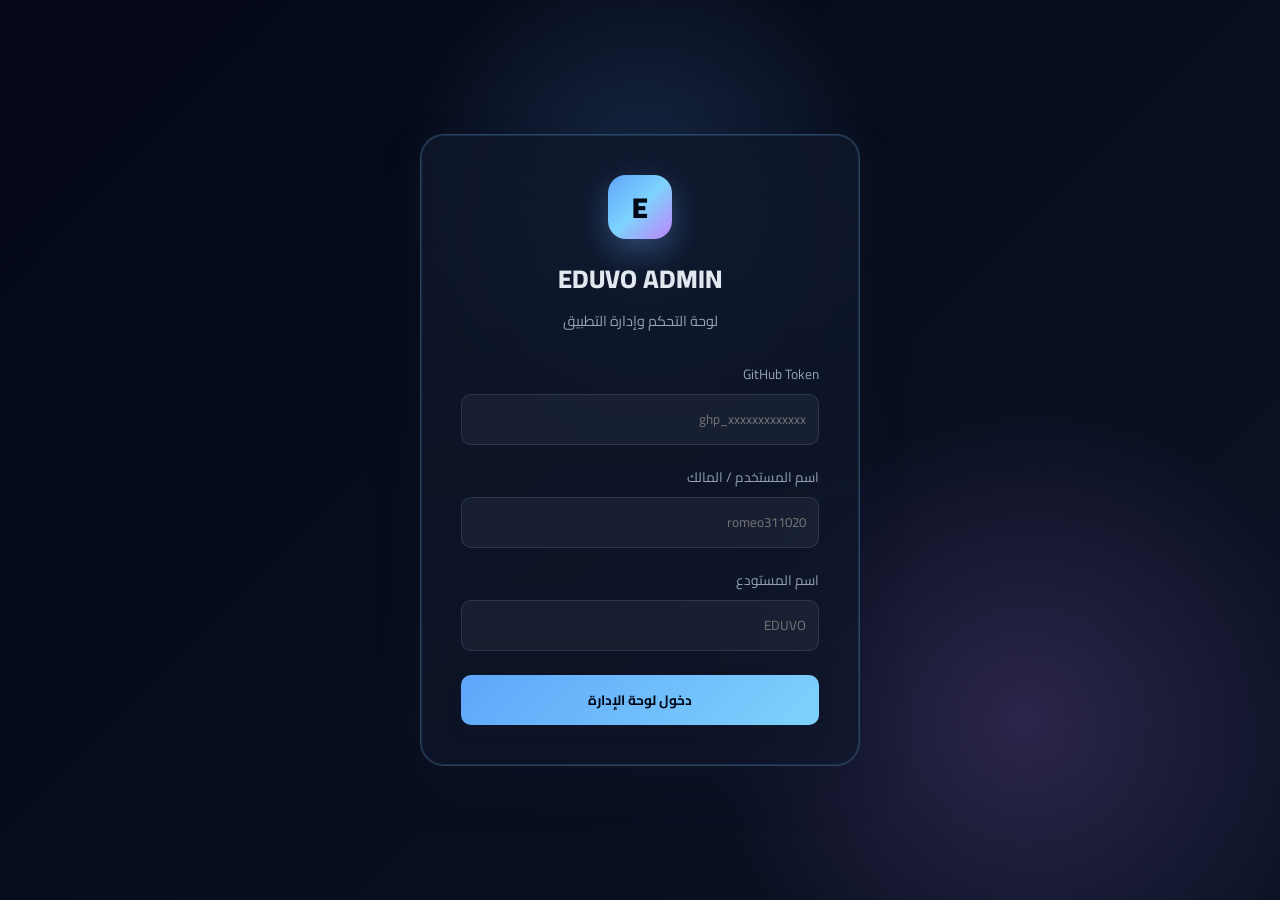
==== commit 2e77cdb7: "Update admin.html" ====
--- a/admin.html
+++ b/admin.html
@@ -14,35 +14,38 @@
            1. DESIGN SYSTEM & DARK PREMIUM THEME (EDUVO IDENTITY)
            ========================================================================== */
         :root {
-            --bg-main: #0a0a0a;
-            --bg-card: rgba(255, 255, 255, 0.04);
-            --bg-card-solid: #141414;
-            --bg-sidebar: #0d0d0d;
-            --bg-input: rgba(255, 255, 255, 0.05);
-
-            --accent-blue: #ffffff;
-            --accent-cyan: #d4d4d4;
-            --accent-gold: #ffffff;
-            --on-accent: #0a0a0a;
-
-            --status-active: #3ecf8e;
-            --status-pending: #f59e0b;
-            --status-suspended: #ef4444;
-            --status-rejected: #6b7280;
-
-            --text-main: #f2f2f2;
-            --text-muted: #8f8f8f;
-            --border-color: rgba(255, 255, 255, 0.11);
-            --border-glow: rgba(255, 255, 255, 0.2);
+            --bg-main: #040816;
+            --bg-app: radial-gradient(circle at top, rgba(96, 165, 250, 0.18), transparent 30%),
+                      linear-gradient(135deg, #040816 0%, #0a1020 32%, #09131f 100%);
+            --bg-card: rgba(15, 23, 42, 0.76);
+            --bg-card-solid: #0f172a;
+            --bg-sidebar: rgba(8, 12, 24, 0.95);
+            --bg-input: rgba(148, 163, 184, 0.08);
+
+            --accent-blue: #60a5fa;
+            --accent-cyan: #7dd3fc;
+            --accent-gold: #fbbf24;
+            --accent-pink: #c084fc;
+            --on-accent: #020817;
+
+            --status-active: #34d399;
+            --status-pending: #fbbf24;
+            --status-suspended: #f87171;
+            --status-rejected: #94a3b8;
+
+            --text-main: #e2e8f0;
+            --text-muted: #94a3b8;
+            --border-color: rgba(148, 163, 184, 0.18);
+            --border-glow: rgba(125, 211, 252, 0.26);
             
             --sidebar-width: 260px;
-            --radius-sm: 8px;
-            --radius-md: 14px;
-            --radius-lg: 20px;
+            --radius-sm: 10px;
+            --radius-md: 16px;
+            --radius-lg: 24px;
             --radius-full: 9999px;
             
-            --shadow-glow: 0 0 25px rgba(255, 255, 255, 0.08);
-            --shadow-gold: 0 0 20px rgba(255, 255, 255, 0.08);
+            --shadow-glow: 0 20px 40px rgba(15, 23, 42, 0.45);
+            --shadow-gold: 0 0 28px rgba(251, 191, 36, 0.16);
             --transition: all 0.3s cubic-bezier(0.4, 0, 0.2, 1);
         }
 
@@ -55,7 +58,7 @@
         }
 
         body {
-            background-color: var(--bg-main);
+            background: var(--bg-app);
             color: var(--text-main);
             min-height: 100vh;
             overflow-x: hidden;
@@ -69,6 +72,7 @@
             height: 100vh;
             overflow: hidden;
             position: relative;
+            background: rgba(2, 6, 23, 0.22);
         }
 
         /* ==========================================================================
@@ -77,7 +81,10 @@
         #admin-login-overlay {
             position: fixed;
             inset: 0;
-            background: radial-gradient(circle at center, #1a1a1a 0%, #0a0a0a 100%);
+            background:
+                radial-gradient(circle at 50% 20%, rgba(96, 165, 250, 0.18), transparent 25%),
+                radial-gradient(circle at 80% 80%, rgba(192, 132, 252, 0.18), transparent 25%),
+                linear-gradient(135deg, #040816 0%, #0c1326 100%);
             z-index: 1000;
             display: flex;
             justify-content: center;
@@ -87,15 +94,15 @@
         }
 
         .login-card {
-            background: var(--bg-card);
+            background: linear-gradient(180deg, rgba(15, 23, 42, 0.82), rgba(15, 23, 42, 0.66));
             backdrop-filter: blur(20px);
             -webkit-backdrop-filter: blur(20px);
-            border: 1px solid var(--border-glow);
+            border: 1px solid rgba(125, 211, 252, 0.25);
             border-radius: var(--radius-lg);
             padding: 40px;
             width: 100%;
             max-width: 440px;
-            box-shadow: var(--shadow-glow);
+            box-shadow: var(--shadow-glow), 0 0 0 1px rgba(96, 165, 250, 0.16) inset;
             text-align: center;
             animation: fadeIn 0.5s ease-out;
         }
@@ -103,7 +110,7 @@
         .brand-logo {
             width: 64px;
             height: 64px;
-            background: linear-gradient(135deg, var(--accent-blue), var(--accent-cyan));
+            background: linear-gradient(135deg, var(--accent-blue), var(--accent-cyan), var(--accent-pink));
             border-radius: 18px;
             display: flex;
             align-items: center;
@@ -112,7 +119,7 @@
             font-size: 1.8rem;
             font-weight: 900;
             color: var(--on-accent);
-            box-shadow: 0 0 20px rgba(255, 255, 255, 0.15);
+            box-shadow: 0 12px 30px rgba(96, 165, 250, 0.35);
         }
 
         /* ==========================================================================
@@ -121,13 +128,14 @@
         .sidebar {
             width: var(--sidebar-width);
             height: 100%;
-            background: var(--bg-sidebar);
+            background: linear-gradient(180deg, rgba(8, 12, 24, 0.97), rgba(15, 23, 42, 0.94));
             border-left: 1px solid var(--border-color);
             display: flex;
             flex-direction: column;
-            padding: 24px 16px;
+            padding: 24px 14px;
             z-index: 90;
             transition: var(--transition);
+            box-shadow: inset -1px 0 0 rgba(148, 163, 184, 0.1);
         }
 
         .sidebar-brand {
@@ -144,6 +152,7 @@
             gap: 6px;
             flex: 1;
             overflow-y: auto;
+            padding-left: 2px;
         }
 
         .nav-item {
@@ -157,17 +166,20 @@
             font-weight: 600;
             font-size: 0.95rem;
             transition: var(--transition);
+            border: 1px solid transparent;
         }
 
         .nav-item:hover, .nav-item.active {
-            background: rgba(255, 255, 255, 0.08);
-            color: var(--accent-cyan);
+            background: linear-gradient(90deg, rgba(96, 165, 250, 0.12), rgba(125, 211, 252, 0.06));
+            color: var(--text-main);
+            border-color: rgba(125, 211, 252, 0.2);
+            box-shadow: inset 0 0 0 1px rgba(125, 211, 252, 0.12);
             border-right: 3px solid var(--accent-cyan);
         }
 
         .nav-item.active .svg-icon {
             stroke: var(--accent-cyan);
-            filter: drop-shadow(0 0 5px rgba(0,210,255,0.5));
+            filter: drop-shadow(0 0 5px rgba(125, 211, 252, 0.6));
         }
 
         /* Mobile Header & Overlay */
@@ -254,14 +266,15 @@
         }
 
         .stat-card {
-            background: var(--bg-card);
+            background: linear-gradient(180deg, rgba(15, 23, 42, 0.8), rgba(15, 23, 42, 0.72));
             backdrop-filter: blur(12px);
-            border: 1px solid var(--border-color);
+            border: 1px solid rgba(148, 163, 184, 0.18);
             border-radius: var(--radius-md);
             padding: 20px;
             position: relative;
             overflow: hidden;
             transition: var(--transition);
+            box-shadow: 0 10px 26px rgba(15, 23, 42, 0.2);
         }
 
         .stat-card:hover {
@@ -277,26 +290,28 @@
             right: 0;
             width: 4px;
             height: 100%;
-            background: var(--accent-cyan);
-        }
-
-        .stat-card.gold::before { background: var(--accent-gold); }
-        .stat-card.green::before { background: var(--status-active); }
-        .stat-card.red::before { background: var(--status-suspended); }
+            background: linear-gradient(180deg, var(--accent-cyan), var(--accent-blue));
+        }
+
+        .stat-card.gold::before { background: linear-gradient(180deg, var(--accent-gold), #f59e0b); }
+        .stat-card.green::before { background: linear-gradient(180deg, var(--status-active), #10b981); }
+        .stat-card.red::before { background: linear-gradient(180deg, var(--status-suspended), #ef4444); }
 
         .stat-val {
             font-size: 2rem;
             font-weight: 800;
             margin: 8px 0 4px 0;
+            letter-spacing: -0.03em;
         }
 
         /* Data Tables */
         .table-container {
-            background: var(--bg-card);
+            background: linear-gradient(180deg, rgba(15, 23, 42, 0.82), rgba(15, 23, 42, 0.7));
             backdrop-filter: blur(12px);
             border: 1px solid var(--border-color);
             border-radius: var(--radius-md);
             overflow-x: auto;
+            box-shadow: 0 12px 25px rgba(15, 23, 42, 0.18);
         }
 
         table {
@@ -308,17 +323,17 @@
 
         th, td {
             padding: 16px 20px;
-            border-bottom: 1px solid var(--border-color);
+            border-bottom: 1px solid rgba(148, 163, 184, 0.12);
             white-space: nowrap;
         }
 
         th {
-            background: rgba(255, 255, 255, 0.02);
+            background: rgba(148, 163, 184, 0.04);
             color: var(--text-muted);
             font-weight: 700;
         }
 
-        tr:hover { background: rgba(255, 255, 255, 0.015); }
+        tr:hover { background: rgba(96, 165, 250, 0.05); }
 
         /* Status Badges */
         .badge {
@@ -331,9 +346,9 @@
             font-weight: 700;
         }
 
-        .badge-active { background: rgba(16, 185, 129, 0.1); color: var(--status-active); border: 1px solid rgba(16, 185, 129, 0.3); }
-        .badge-pending { background: rgba(245, 158, 11, 0.1); color: var(--status-pending); border: 1px solid rgba(245, 158, 11, 0.3); }
-        .badge-suspended { background: rgba(239, 68, 68, 0.1); color: var(--status-suspended); border: 1px solid rgba(239, 68, 68, 0.3); }
+        .badge-active { background: rgba(52, 211, 153, 0.1); color: var(--status-active); border: 1px solid rgba(52, 211, 153, 0.3); }
+        .badge-pending { background: rgba(251, 191, 36, 0.12); color: var(--status-pending); border: 1px solid rgba(251, 191, 36, 0.3); }
+        .badge-suspended { background: rgba(248, 113, 113, 0.1); color: var(--status-suspended); border: 1px solid rgba(248, 113, 113, 0.3); }
 
         /* Form Inputs & Buttons */
         .btn {
@@ -347,14 +362,15 @@
             align-items: center;
             gap: 6px;
             transition: var(--transition);
-        }
-
-        .btn-success { background: var(--status-active); color: #000; }
-        .btn-danger { background: var(--status-suspended); color: #fff; }
+            box-shadow: 0 8px 16px rgba(15, 23, 42, 0.18);
+        }
+
+        .btn-success { background: linear-gradient(135deg, #34d399, #10b981); color: #02130f; }
+        .btn-danger { background: linear-gradient(135deg, #f87171, #ef4444); color: #fff; }
         .btn-primary { background: linear-gradient(135deg, var(--accent-blue), var(--accent-cyan)); color: var(--on-accent); }
-        .btn-secondary { background: var(--bg-input); color: var(--text-main); border: 1px solid var(--border-color); }
-
-        .btn:hover { opacity: 0.9; transform: scale(1.02); }
+        .btn-secondary { background: rgba(148, 163, 184, 0.08); color: var(--text-main); border: 1px solid var(--border-color); }
+
+        .btn:hover { opacity: 0.94; transform: translateY(-1px) scale(1.01); }
 
         .github-settings-grid {
             display: grid;
@@ -1077,4 +1093,1142 @@
                 word-wrap: break-word;
             `;
             alertDiv.innerText = message;
- 
+            document.body.appendChild(alertDiv);
+            setTimeout(() => alertDiv.remove(), 5000);
+        }
+
+        function showLoginError(msg, errDiv) {
+            errDiv.innerText = msg;
+            errDiv.style.display = 'block';
+            console.error('Login Error:', msg);
+        }
+
+        function setGithubStatus(message, type = 'info') {
+            const statusEl = document.getElementById('github-status');
+            if (!statusEl) return;
+            statusEl.className = 'github-status';
+            if (type !== 'info') statusEl.classList.add(type);
+            statusEl.textContent = message;
+        }
+
+        function getGithubSettings() {
+            const token = document.getElementById('github-token')?.value.trim() || document.getElementById('github-token-login')?.value.trim() || state.githubConfig.token || '';
+            const owner = document.getElementById('github-owner')?.value.trim() || document.getElementById('github-owner-login')?.value.trim() || state.githubConfig.owner || '';
+            const repo = document.getElementById('github-repo')?.value.trim() || document.getElementById('github-repo-login')?.value.trim() || state.githubConfig.repo || '';
+            const branch = document.getElementById('github-branch')?.value.trim() || state.githubConfig.branch || 'main';
+            const filePath = document.getElementById('github-file-path')?.value.trim() || state.githubConfig.filePath || 'data.json';
+            return { token, owner, repo, branch, filePath };
+        }
+
+        function saveGithubSettings() {
+            const settings = getGithubSettings();
+            if (!settings.owner || !settings.repo) {
+                setGithubStatus('أدخل اسم المستخدم/المالك والمستودع أولاً.', 'error');
+                return null;
+            }
+
+            state.githubConfig = {
+                ...state.githubConfig,
+                owner: settings.owner,
+                repo: settings.repo,
+                branch: settings.branch || 'main',
+                filePath: settings.filePath || 'data.json',
+                token: settings.token || state.githubConfig.token || ''
+            };
+
+            const persisted = {
+                owner: state.githubConfig.owner,
+                repo: state.githubConfig.repo,
+                branch: state.githubConfig.branch,
+                filePath: state.githubConfig.filePath
+            };
+
+            localStorage.setItem(GITHUB_STORAGE_KEY, JSON.stringify(persisted));
+            setGithubStatus('تم حفظ إعدادات المستودع بنجاح ✅', 'success');
+            return state.githubConfig;
+        }
+
+        function loadGithubSettings() {
+            try {
+                const saved = localStorage.getItem(GITHUB_STORAGE_KEY);
+                if (!saved) return;
+
+                const settings = JSON.parse(saved);
+                state.githubConfig = {
+                    ...state.githubConfig,
+                    owner: settings.owner || '',
+                    repo: settings.repo || '',
+                    branch: settings.branch || 'main',
+                    filePath: settings.filePath || 'data.json',
+                    token: ''
+                };
+
+                const ownerInput = document.getElementById('github-owner');
+                const repoInput = document.getElementById('github-repo');
+                const branchInput = document.getElementById('github-branch');
+                const filePathInput = document.getElementById('github-file-path');
+
+                if (ownerInput) ownerInput.value = settings.owner || '';
+                if (repoInput) repoInput.value = settings.repo || '';
+                if (branchInput) branchInput.value = settings.branch || 'main';
+                if (filePathInput) filePathInput.value = settings.filePath || 'data.json';
+
+                const loginOwner = document.getElementById('github-owner-login');
+                const loginRepo = document.getElementById('github-repo-login');
+                if (loginOwner) loginOwner.value = settings.owner || '';
+                if (loginRepo) loginRepo.value = settings.repo || '';
+            } catch (err) {
+                console.error('GitHub settings load error:', err);
+            }
+        }
+
+        function githubHeaders(token) {
+            if (!token) {
+                throw new Error('لم يتم إدخال GitHub Token.');
+            }
+
+            return {
+                'Accept': 'application/vnd.github+json',
+                'Authorization': `token ${token}`,
+                'X-GitHub-Api-Version': '2022-11-28'
+            };
+        }
+
+        function decodeGitHubFileContent(rawContent) {
+            if (!rawContent) return '';
+            try {
+                const normalized = rawContent.replace(/\n/g, '');
+                return decodeURIComponent(escape(atob(normalized)));
+            } catch (err) {
+                try {
+                    return atob(rawContent.replace(/\n/g, ''));
+                } catch (innerErr) {
+                    return rawContent;
+                }
+            }
+        }
+
+        function parseGitHubError(response, payload, fallback = 'GitHub request failed') {
+            const message = payload && payload.message ? payload.message : fallback;
+
+            if (response && response.status === 401) return 'Bad credentials: التوكن غير صالح أو منتهي.';
+            if (response && response.status === 403) {
+                if (/rate limit|rate_limit/i.test(message)) return 'GitHub API rate limit exceeded: تم تجاوز الحد اليومي.';
+                return 'Token لا يمتلك الصلاحيات المطلوبة على هذا المستودع.';
+            }
+            if (response && response.status === 404) return 'Repository not found أو الملف المطلوب غير موجود.';
+            if (response && response.status >= 500) return 'Network error: خادم GitHub غير متاح حالياً.';
+            return message || fallback;
+        }
+
+        async function githubRequest(url, token, options = {}) {
+            const headers = {
+                ...githubHeaders(token),
+                ...(options.headers || {})
+            };
+
+            const response = await fetch(url, {
+                ...options,
+                headers
+            });
+
+            if (!response.ok) {
+                let payload = {};
+                try {
+                    payload = await response.json();
+                } catch (err) {
+                    payload = {};
+                }
+
+                const friendly = parseGitHubError(response, payload, 'GitHub request failed');
+                throw Object.assign(new Error(friendly), {
+                    status: response.status,
+                    payload
+                });
+            }
+
+            return response;
+        }
+
+        async function loadRepoDataFromGitHub(token, owner, repo, branch, filePath) {
+            if (!token || !owner || !repo) return null;
+
+            const url = `https://api.github.com/repos/${owner}/${repo}/contents/${encodeURIComponent(filePath)}?ref=${encodeURIComponent(branch)}`;
+
+            try {
+                const response = await fetch(url, { headers: githubHeaders(token) });
+                if (response.status === 404) {
+                    return null;
+                }
+
+                if (!response.ok) {
+                    const payload = await response.json().catch(() => ({}));
+                    throw new Error(parseGitHubError(response, payload, 'تعذر تحميل البيانات'));
+                }
+
+                const fileInfo = await response.json();
+                const content = fileInfo && fileInfo.content ? decodeGitHubFileContent(fileInfo.content) : '';
+                if (!content) return null;
+
+                try {
+                    return normalizeData(JSON.parse(content));
+                } catch (err) {
+                    console.warn('JSON parse error, using default data.', err);
+                    return null;
+                }
+            } catch (err) {
+                console.warn('loadRepoDataFromGitHub failed:', err);
+                return null;
+            }
+        }
+
+        async function handleGitHubLogin(e) {
+            e.preventDefault();
+            const errDiv = document.getElementById('login-error-msg');
+            if (errDiv) errDiv.style.display = 'none';
+
+            const token = document.getElementById('github-token-login')?.value.trim() || '';
+            const owner = document.getElementById('github-owner-login')?.value.trim() || '';
+            const repo = document.getElementById('github-repo-login')?.value.trim() || '';
+
+            if (!token || !owner || !repo) {
+                showLoginError('أدخل GitHub Token واسم المستخدم والمستودع', errDiv);
+                return;
+            }
+
+            try {
+                const repoUrl = `https://api.github.com/repos/${owner}/${repo}`;
+                const repoResponse = await githubRequest(repoUrl, token, { method: 'GET' });
+                const repoInfo = await repoResponse.json();
+                const defaultBranch = repoInfo && repoInfo.default_branch ? repoInfo.default_branch : 'main';
+
+                state.githubConfig = {
+                    token,
+                    owner,
+                    repo,
+                    branch: defaultBranch,
+                    filePath: 'data.json'
+                };
+
+                const persisted = {
+                    owner,
+                    repo,
+                    branch: defaultBranch,
+                    filePath: 'data.json'
+                };
+                localStorage.setItem(GITHUB_STORAGE_KEY, JSON.stringify(persisted));
+
+                document.getElementById('github-owner').value = owner;
+                document.getElementById('github-repo').value = repo;
+                document.getElementById('github-branch').value = defaultBranch;
+                document.getElementById('github-file-path').value = 'data.json';
+
+                const repoData = await loadRepoDataFromGitHub(token, owner, repo, defaultBranch, 'data.json');
+                if (repoData) {
+                    state.data = normalizeData(repoData);
+                    setGithubStatus('تم تحميل بيانات المستودع بنجاح ✅', 'success');
+                } else {
+                    state.data = normalizeData(state.data);
+                    setGithubStatus('Repository موصول بنجاح، لكن البيانات غير موجودة؛ تم استخدام البيانات الافتراضية ✅', 'warning');
+                }
+
+                const overlay = document.getElementById('admin-login-overlay');
+                if (overlay) {
+                    overlay.style.opacity = '0';
+                    setTimeout(() => {
+                        overlay.style.display = 'none';
+                    }, 300);
+                }
+
+                renderDashboard();
+                loadSettingsIntoForm();
+                populateSubjectSelect();
+                syncEditorFromState();
+                showAlert('✅ تم الدخول بنجاح إلى لوحة الإدارة', 'success');
+                if (state.data.supabaseUrl && state.data.supabaseAnonKey) loadStudentsFromSupabase();
+            } catch (err) {
+                console.error('GitHub login error:', err);
+                const message = err && err.message ? err.message : 'فشل تسجيل الدخول باستخدام GitHub';
+                showLoginError(`❌ ${message}`, errDiv);
+            }
+        }
+
+        async function testGitHubConnection() {
+            const settings = saveGithubSettings();
+            if (!settings) return;
+
+            try {
+                const response = await fetch(`https://api.github.com/repos/${settings.owner}/${settings.repo}`, {
+                    headers: githubHeaders(settings.token)
+                });
+
+                if (!response.ok) {
+                    const errData = await response.json().catch(() => ({}));
+                    throw new Error(errData.message || 'فشل الاتصال بالمستودع');
+                }
+
+                const repoData = await response.json();
+                setGithubStatus(`تم الاتصال بنجاح بالمستودع: ${repoData.full_name} ✅`, 'success');
+            } catch (err) {
+                console.error(err);
+                setGithubStatus(`❌ ${err.message || 'تعذر الاتصال بمستودع GitHub'}`, 'error');
+            }
+        }
+
+        async function loadGitHubFileContent() {
+            const settings = saveGithubSettings();
+            if (!settings) return null;
+
+            try {
+                const url = `https://api.github.com/repos/${settings.owner}/${settings.repo}/contents/${encodeURIComponent(settings.filePath)}?ref=${encodeURIComponent(settings.branch)}`;
+                const response = await fetch(url, { headers: githubHeaders(settings.token) });
+                if (!response.ok) {
+                    const errData = await response.json().catch(() => ({}));
+                    throw new Error(errData.message || 'تعذر تحميل الملف');
+                }
+
+                const fileInfo = await response.json();
+                const content = decodeGitHubFileContent(fileInfo.content || '');
+                const editor = document.getElementById('github-file-content');
+                if (editor) editor.value = content;
+
+                try {
+                    state.data = normalizeData(JSON.parse(content));
+                    saveDataLocally();
+                    populateSubjectSelect();
+                    renderDashboard();
+                    loadSettingsIntoForm();
+                    if (state.data.supabaseUrl && state.data.supabaseAnonKey) loadStudentsFromSupabase();
+                } catch (parseErr) {
+                    console.warn('تعذر تحليل محتوى الملف كـ JSON صالح', parseErr);
+                }
+
+                setGithubStatus(`تم تحميل البيانات من GitHub بنجاح ✅`, 'success');
+                return content;
+            } catch (err) {
+                console.error(err);
+                setGithubStatus(`❌ ${err.message || 'تعذر تحميل البيانات'}`, 'error');
+                return null;
+            }
+        }
+
+        async function publishGitHubData() {
+            const editor = document.getElementById('github-file-content');
+            if (!editor) return;
+
+            const rawText = editor.value.trim();
+            if (!rawText) {
+                setGithubStatus('لا يوجد محتوى ليتم حفظه.', 'warning');
+                return;
+            }
+
+            try {
+                JSON.parse(rawText);
+            } catch (err) {
+                setGithubStatus('تنسيق JSON غير صحيح. تأكد من أن الملف بصيغة JSON صحيحة.', 'error');
+                return;
+            }
+
+            state.data = normalizeData(JSON.parse(rawText));
+            const settings = saveGithubSettings();
+            if (!settings) return;
+
+            const prepared = normalizeData(state.data);
+            const encodedContent = btoa(unescape(encodeURIComponent(JSON.stringify(prepared, null, 2))));
+
+            try {
+                const metaUrl = `https://api.github.com/repos/${settings.owner}/${settings.repo}/contents/${encodeURIComponent(settings.filePath)}?ref=${encodeURIComponent(settings.branch)}`;
+                const metaResponse = await fetch(metaUrl, { headers: githubHeaders(settings.token) });
+
+                let sha = null;
+                if (metaResponse.ok) {
+                    const metaData = await metaResponse.json();
+                    sha = metaData.sha || null;
+                }
+
+                const updateResponse = await fetch(metaUrl, {
+                    method: 'PUT',
+                    headers: {
+                        ...githubHeaders(settings.token),
+                        'Content-Type': 'application/json'
+                    },
+                    body: JSON.stringify({
+                        message: `EDUVO admin update: ${new Date().toLocaleString('ar-EG')}`,
+                        content: encodedContent,
+                        branch: settings.branch,
+                        sha: sha || undefined
+                    })
+                });
+
+                if (!updateResponse.ok) {
+                    const errData = await updateResponse.json().catch(() => ({}));
+                    throw new Error(errData.message || 'فشل حفظ البيانات في GitHub');
+                }
+
+                setGithubStatus(`تم نشر التحديثات في GitHub بنجاح ✅`, 'success');
+                showAlert('✅ تم حفظ جميع التغييرات', 'success');
+                renderDashboard();
+            } catch (err) {
+                console.error('Save error:', err);
+                setGithubStatus(`❌ ${err.message || 'فشل حفظ التحديثات'}`, 'error');
+            }
+        }
+
+        // ===== المواد الدراسية =====
+        function populateSubjectSelect() {
+            const teacherSelect = document.getElementById('teacher-subject');
+            const bookSelect = document.getElementById('book-subject');
+            const courseSelect = document.getElementById('course-subject');
+
+            if (teacherSelect) teacherSelect.innerHTML = '<option value="">-- اختر المادة --</option>';
+            if (bookSelect) bookSelect.innerHTML = '<option value="">-- اختر المادة (اختياري) --</option>';
+            if (courseSelect) courseSelect.innerHTML = '<option value="">-- اختر المادة --</option>';
+
+            (state.data.subjects || []).forEach(subject => {
+                if (teacherSelect) {
+                    const option = document.createElement('option');
+                    option.value = subject.id || subject.name;
+                    option.textContent = subject.name;
+                    teacherSelect.appendChild(option);
+                }
+                if (bookSelect) {
+                    const option2 = document.createElement('option');
+                    option2.value = subject.id || subject.name;
+                    option2.textContent = subject.name;
+                    bookSelect.appendChild(option2);
+                }
+                if (courseSelect) {
+                    const option3 = document.createElement('option');
+                    option3.value = subject.name;
+                    option3.textContent = subject.name;
+                    courseSelect.appendChild(option3);
+                }
+            });
+        }
+
+        function addNewSubject() {
+            const name = document.getElementById('subject-name')?.value.trim();
+            const icon = document.getElementById('subject-icon')?.value.trim();
+            const color = document.getElementById('subject-color')?.value.trim();
+            const description = document.getElementById('subject-description')?.value.trim();
+            const grade = document.getElementById('subject-grade')?.value || '';
+
+            if (!name || !icon) {
+                showAlert('❌ أدخل اسم المادة والأيقونة', 'error');
+                return;
+            }
+
+            const newSubject = {
+                id: name.toLowerCase().replace(/\s+/g, '-'),
+                name,
+                icon,
+                color: color || '#2a2a2a',
+                description: description || '',
+                grade,
+                teachers: []
+            };
+
+            if (!state.data.subjects) state.data.subjects = [];
+            state.data.subjects.push(newSubject);
+
+            document.getElementById('subject-name').value = '';
+            document.getElementById('subject-icon').value = '';
+            document.getElementById('subject-color').value = '#2a2a2a';
+            document.getElementById('subject-description').value = '';
+            document.getElementById('subject-grade').value = '';
+
+            saveDataLocally();
+            syncEditorFromState();
+            renderSubjects();
+            populateSubjectSelect();
+            showAlert('✅ تمت إضافة المادة بنجاح', 'success');
+        }
+
+        function deleteSubject(subjectId) {
+            if (!confirm('هل تريد حقاً حذف هذه المادة؟')) return;
+            const index = (state.data.subjects || []).findIndex(s => s.id === subjectId);
+            if (index > -1) {
+                state.data.subjects.splice(index, 1);
+                saveDataLocally();
+                syncEditorFromState();
+                renderSubjects();
+                populateSubjectSelect();
+                showAlert('✅ تم حذف المادة بنجاح', 'success');
+            }
+        }
+
+        function renderSubjects() {
+            const tbody = document.getElementById('subjects-tbody');
+            if (!tbody) return;
+
+            tbody.innerHTML = (state.data.subjects || []).map(subject => `
+                <tr>
+                    <td><strong>${subject.icon} ${subject.name}</strong></td>
+                    <td style="max-width: 300px; overflow: hidden; text-overflow: ellipsis;">${subject.description || '—'}</td>
+                    <td>${subject.grade ? `<span style="font-size:0.8rem;">${subject.grade}</span>` : '<span style="color: var(--text-muted); font-size:0.8rem;">كل الصفوف</span>'}</td>
+                    <td>${(subject.teachers || []).length}</td>
+                    <td>
+                        <button class="btn btn-danger" onclick="deleteSubject('${subject.id}')" title="حذف المادة">🗑️ حذف</button>
+                    </td>
+                </tr>
+            `).join('');
+        }
+
+        // ===== المعلمين =====
+        function addNewTeacher() {
+            const name = document.getElementById('teacher-name')?.value.trim();
+            const specialty = document.getElementById('teacher-specialty')?.value.trim();
+            const subjectId = document.getElementById('teacher-subject')?.value.trim();
+            const rating = parseFloat(document.getElementById('teacher-rating')?.value || 4.9);
+            const students = parseInt(document.getElementById('teacher-students')?.value || 1000);
+            const website = document.getElementById('teacher-website')?.value.trim();
+            const photo = document.getElementById('teacher-photo')?.value.trim();
+            const style = document.getElementById('teacher-style')?.value.trim();
+
+            if (!name || !specialty || !subjectId) {
+                showAlert('❌ أدخل البيانات المطلوبة (الاسم والتخصص والمادة)', 'error');
+                return;
+            }
+
+            const newTeacher = {
+                id: Math.random().toString(36).substr(2, 9),
+                name,
+                specialty,
+                subjectId,
+                rating: Math.min(5, Math.max(0, rating)),
+                students,
+                website: website || '',
+                photo: photo || '',
+                style: style || '',
+                nextLesson: 'الدرس القادم قريباً'
+            };
+
+            if (!state.data.teachers) state.data.teachers = [];
+            state.data.teachers.push(newTeacher);
+
+            document.getElementById('teacher-name').value = '';
+            document.getElementById('teacher-specialty').value = '';
+            document.getElementById('teacher-subject').value = '';
+            document.getElementById('teacher-rating').value = '4.9';
+            document.getElementById('teacher-students').value = '1000';
+            document.getElementById('teacher-website').value = '';
+            document.getElementById('teacher-photo').value = '';
+            document.getElementById('teacher-style').value = '';
+
+            saveDataLocally();
+            syncEditorFromState();
+            renderTeachers();
+            showAlert('✅ تمت إضافة المعلم بنجاح', 'success');
+        }
+
+        function deleteTeacher(teacherId) {
+            if (!confirm('هل تريد حقاً حذف هذا المعلم؟')) return;
+            const index = (state.data.teachers || []).findIndex(t => t.id === teacherId);
+            if (index > -1) {
+                state.data.teachers.splice(index, 1);
+                saveDataLocally();
+                syncEditorFromState();
+                renderTeachers();
+                showAlert('✅ تم حذف المعلم بنجاح', 'success');
+            }
+        }
+
+        function renderTeachers() {
+            const tbody = document.getElementById('teachers-tbody');
+            if (!tbody) return;
+
+            tbody.innerHTML = (state.data.teachers || []).map(teacher => {
+                const subject = (state.data.subjects || []).find(s => s.id === teacher.subjectId);
+                return `
+                    <tr>
+                        <td><strong>${teacher.name}</strong></td>
+                        <td>${subject ? subject.name : '—'}</td>
+                        <td>${teacher.specialty}</td>
+                        <td>⭐ ${teacher.rating.toFixed(1)}</td>
+                        <td>${teacher.students}</td>
+                        <td>
+                            <button class="btn btn-danger" onclick="deleteTeacher('${teacher.id}')" title="حذف">🗑️ حذف</button>
+                        </td>
+                    </tr>
+                `;
+            }).join('');
+        }
+
+        // ===== الكتب =====
+        function addNewBook() {
+            const title = document.getElementById('book-title')?.value.trim();
+            const subjectId = document.getElementById('book-subject')?.value.trim();
+            const url = document.getElementById('book-url')?.value.trim();
+            const description = document.getElementById('book-description')?.value.trim();
+            const grade = document.getElementById('book-grade')?.value || '';
+
+            if (!title) {
+                showAlert('❌ أدخل عنوان الكتاب', 'error');
+                return;
+            }
+
+            const subject = (state.data.subjects || []).find(s => s.id === subjectId);
+
+            const newBook = {
+                id: Math.random().toString(36).substr(2, 9),
+                title,
+                subjectId: subjectId || '',
+                subjectName: subject ? subject.name : '',
+                url: url || '',
+                description: description || '',
+                grade
+            };
+
+            if (!state.data.books) state.data.books = [];
+            state.data.books.push(newBook);
+
+            document.getElementById('book-title').value = '';
+            document.getElementById('book-subject').value = '';
+            document.getElementById('book-url').value = '';
+            document.getElementById('book-description').value = '';
+            document.getElementById('book-grade').value = '';
+
+            saveDataLocally();
+            syncEditorFromState();
+            renderBooks();
+            showAlert('✅ تمت إضافة الكتاب بنجاح', 'success');
+        }
+
+        function deleteBook(bookId) {
+            if (!confirm('هل تريد حقاً حذف هذا الكتاب؟')) return;
+            const index = (state.data.books || []).findIndex(b => b.id === bookId);
+            if (index > -1) {
+                state.data.books.splice(index, 1);
+                saveDataLocally();
+                syncEditorFromState();
+                renderBooks();
+                showAlert('✅ تم حذف الكتاب بنجاح', 'success');
+            }
+        }
+
+        function renderBooks() {
+            const tbody = document.getElementById('books-tbody');
+            if (!tbody) return;
+
+            tbody.innerHTML = (state.data.books || []).map(book => `
+                <tr>
+                    <td><strong>${book.title}</strong></td>
+                    <td>${book.subjectName || '—'}</td>
+                    <td>${book.grade ? `<span style="font-size:0.8rem;">${book.grade}</span>` : '<span style="color: var(--text-muted); font-size:0.8rem;">كل الصفوف</span>'}</td>
+                    <td>${book.url ? `<a href="${book.url}" target="_blank" rel="noopener" style="color: var(--accent-cyan);">فتح الرابط ↗</a>` : '<span style="color: var(--status-suspended);">لا يوجد رابط</span>'}</td>
+                    <td>
+                        <button class="btn btn-danger" onclick="deleteBook('${book.id}')" title="حذف الكتاب">🗑️ حذف</button>
+                    </td>
+                </tr>
+            `).join('');
+        }
+
+        // ===== الكورسات المجانية =====
+        let editingCourseId = null;
+
+        function readCourseForm() {
+            return {
+                teacherName: document.getElementById('course-teacher-name')?.value.trim() || '',
+                teacherImage: document.getElementById('course-teacher-image')?.value.trim() || '',
+                lectureTitle: document.getElementById('course-lecture-title')?.value.trim() || '',
+                subject: document.getElementById('course-subject')?.value.trim() || '',
+                duration: document.getElementById('course-duration')?.value.trim() || '',
+                category: document.getElementById('course-category')?.value.trim() || '',
+                embedUrl: document.getElementById('course-embed-url')?.value.trim() || '',
+                thumbnail: document.getElementById('course-thumbnail')?.value.trim() || '',
+                description: document.getElementById('course-description')?.value.trim() || '',
+                grade: document.getElementById('course-grade')?.value || '',
+                published: document.getElementById('course-published')?.checked !== false
+            };
+        }
+
+        function isValidUrl(value) {
+            if (!value) return false;
+            try {
+                const parsed = new URL(value);
+                return parsed.protocol === 'http:' || parsed.protocol === 'https:';
+            } catch {
+                return false;
+            }
+        }
+
+        function clearCourseForm() {
+            document.getElementById('course-teacher-name').value = '';
+            document.getElementById('course-teacher-image').value = '';
+            document.getElementById('course-lecture-title').value = '';
+            document.getElementById('course-subject').value = '';
+            document.getElementById('course-duration').value = '';
+            document.getElementById('course-category').value = '';
+            document.getElementById('course-embed-url').value = '';
+            document.getElementById('course-thumbnail').value = '';
+            document.getElementById('course-description').value = '';
+            document.getElementById('course-grade').value = '';
+            document.getElementById('course-published').checked = true;
+        }
+
+        function saveCourseFromForm() {
+            const data = readCourseForm();
+
+            // ===== Validation =====
+            if (!data.lectureTitle) {
+                showAlert('❌ اسم المحاضرة مطلوب', 'error');
+                return;
+            }
+            if (!data.teacherName) {
+                showAlert('❌ اسم المدرس مطلوب', 'error');
+                return;
+            }
+            if (!data.subject) {
+                showAlert('❌ اختر المادة', 'error');
+                return;
+            }
+            if (!data.embedUrl || !isValidUrl(data.embedUrl)) {
+                showAlert('❌ رابط Embed غير صحيح أو مفقود', 'error');
+                return;
+            }
+            if (data.teacherImage && !isValidUrl(data.teacherImage)) {
+                showAlert('❌ رابط صورة المدرس غير صحيح', 'error');
+                return;
+            }
+            if (data.thumbnail && !isValidUrl(data.thumbnail)) {
+                showAlert('❌ رابط الصورة المصغرة غير صحيح', 'error');
+                return;
+            }
+
+            if (!state.data.freeCourses) state.data.freeCourses = [];
+
+            if (editingCourseId) {
+                const index = state.data.freeCourses.findIndex(c => c.id === editingCourseId);
+                if (index > -1) {
+                    state.data.freeCourses[index] = { ...state.data.freeCourses[index], ...data };
+                }
+                showAlert('✅ تم تحديث المحاضرة بنجاح', 'success');
+            } else {
+                state.data.freeCourses.push({
+                    id: 'lecture-' + Math.random().toString(36).substr(2, 9),
+                    ...data,
+                    createdAt: new Date().toISOString()
+                });
+                showAlert('✅ تمت إضافة المحاضرة بنجاح', 'success');
+            }
+
+            cancelEditCourse();
+            saveDataLocally();
+            syncEditorFromState();
+            renderCourses();
+        }
+
+        function editCourse(courseId) {
+            const course = (state.data.freeCourses || []).find(c => c.id === courseId);
+            if (!course) return;
+
+            editingCourseId = courseId;
+            populateSubjectSelect();
+
+            document.getElementById('course-teacher-name').value = course.teacherName || '';
+            document.getElementById('course-teacher-image').value = course.teacherImage || '';
+            document.getElementById('course-lecture-title').value = course.lectureTitle || '';
+            document.getElementById('course-subject').value = course.subject || '';
+            document.getElementById('course-duration').value = course.duration || '';
+            document.getElementById('course-category').value = course.category || '';
+            document.getElementById('course-embed-url').value = course.embedUrl || '';
+            document.getElementById('course-thumbnail').value = course.thumbnail || '';
+            document.getElementById('course-description').value = course.description || '';
+            document.getElementById('course-grade').value = course.grade || '';
+            document.getElementById('course-published').checked = course.published !== false;
+
+            document.getElementById('course-form-title').textContent = '✏️ تعديل المحاضرة';
+            document.getElementById('course-save-btn').textContent = '💾 حفظ التعديلات';
+            document.getElementById('course-cancel-edit-btn').style.display = 'inline-block';
+
+            document.getElementById('view-courses').scrollIntoView({ behavior: 'smooth' });
+        }
+
+        function cancelEditCourse() {
+            editingCourseId = null;
+            clearCourseForm();
+            document.getElementById('course-form-title').textContent = '➕ إضافة محاضرة جديدة';
+            document.getElementById('course-save-btn').textContent = '➕ إضافة المحاضرة';
+            document.getElementById('course-cancel-edit-btn').style.display = 'none';
+        }
+
+        function deleteCourse(courseId) {
+            if (!confirm('هل تريد حقاً حذف هذه المحاضرة؟')) return;
+            const index = (state.data.freeCourses || []).findIndex(c => c.id === courseId);
+            if (index > -1) {
+                state.data.freeCourses.splice(index, 1);
+                saveDataLocally();
+                syncEditorFromState();
+                renderCourses();
+                showAlert('✅ تم حذف المحاضرة بنجاح', 'success');
+            }
+        }
+
+        function toggleCoursePublished(courseId) {
+            const course = (state.data.freeCourses || []).find(c => c.id === courseId);
+            if (!course) return;
+            course.published = !course.published;
+            saveDataLocally();
+            syncEditorFromState();
+            renderCourses();
+            showAlert(course.published ? '✅ تم نشر المحاضرة' : '⛔ تم إخفاء المحاضرة', 'success');
+        }
+
+        function renderCourses() {
+            const tbody = document.getElementById('courses-tbody');
+            if (!tbody) return;
+
+            const courses = state.data.freeCourses || [];
+
+            if (!courses.length) {
+                tbody.innerHTML = `<tr><td colspan="6" style="text-align:center; color: var(--text-muted); padding: 20px;">لا توجد محاضرات مضافة بعد</td></tr>`;
+                return;
+            }
+
+            tbody.innerHTML = courses.map(course => `
+                <tr>
+                    <td><strong>${course.lectureTitle}</strong></td>
+                    <td>${course.teacherName}</td>
+                    <td>${course.subject || '—'}</td>
+                    <td>${course.grade ? `<span style="font-size:0.8rem;">${course.grade}</span>` : '<span style="color: var(--text-muted); font-size:0.8rem;">كل الصفوف</span>'}</td>
+                    <td>${course.published !== false ? '<span style="color:#10b981;">✅ منشور</span>' : '<span style="color: var(--status-suspended);">⛔ مخفي</span>'}</td>
+                    <td style="white-space:nowrap;">
+                        <button class="btn btn-secondary" onclick="editCourse('${course.id}')" title="تعديل">✏️</button>
+                        <button class="btn btn-secondary" onclick="toggleCoursePublished('${course.id}')" title="إظهار/إخفاء">👁️</button>
+                        <button class="btn btn-danger" onclick="deleteCourse('${course.id}')" title="حذف">🗑️</button>
+                    </td>
+                </tr>
+            `).join('');
+        }
+
+        // ===== الطلاب =====
+        function renderStudents() {
+            const tbody = document.getElementById('all-students-tbody');
+            if (!tbody) return;
+
+            tbody.innerHTML = (state.data.profiles || []).map(p => `
+                <tr>
+                    <td><strong>${p.name || 'طالب'}</strong></td>
+                    <td>${p.email || '—'}</td>
+                    <td>${p.grade || '—'}</td>
+                    <td>${p.section || '—'}</td>
+                    <td>${getStatusBadge(p.status)}</td>
+                    <td style="display: flex; gap: 6px;">
+                        <select onchange="updateStudentStatus('${p.id || p.email}', this.value)" style="background:var(--bg-input); color:#fff; border:1px solid var(--border-color); padding:4px 8px; border-radius:4px; font-size:0.8rem;">
+                            <option value="active" ${p.status === 'active' ? 'selected' : ''}>نشط</option>
+                            <option value="pending" ${p.status === 'pending' ? 'selected' : ''}>معلق</option>
+                            <option value="suspended" ${p.status === 'suspended' ? 'selected' : ''}>موقوف</option>
+                        </select>
+                        <button class="btn btn-danger" onclick="deleteStudent('${p.id || p.email}')" title="حذف" style="padding: 4px 8px;">🗑️</button>
+                    </td>
+                </tr>
+            `).join('');
+        }
+
+        function deleteStudent(studentKey) {
+            if (!confirm('هل تريد حقاً حذف هذا الطالب؟')) return;
+            const index = (state.data.profiles || []).findIndex(p => String(p.id || p.email) === String(studentKey));
+            if (index > -1) {
+                const student = state.data.profiles[index];
+                state.data.profiles.splice(index, 1);
+                saveDataLocally();
+                syncEditorFromState();
+                renderDashboard();
+                showAlert('✅ تم حذف الطالب بنجاح', 'success');
+                deleteStudentFromSupabase(student.id);
+            }
+        }
+
+        async function updateStudentStatus(studentKey, newStatus) {
+            const profiles = state.data.profiles || [];
+            const index = profiles.findIndex(p => String(p.id || p.email) === String(studentKey));
+            if (index === -1) {
+                showAlert('❌ لم يتم العثور على الطالب المطلوب', 'error');
+                return;
+            }
+
+            profiles[index].status = newStatus;
+            state.data.profiles = profiles;
+            saveDataLocally();
+            syncEditorFromState();
+            renderDashboard();
+
+            const statusText = {
+                active: '✅ تم تفعيل الطالب',
+                suspended: '⛔ تم إيقاف الطالب',
+                pending: '⏳ تم تعليق الطالب',
+                rejected: '❌ تم رفض الطالب'
+            };
+            showAlert(statusText[newStatus] || 'تم تحديث الحالة', 'success');
+            updateStudentStatusInSupabase(profiles[index].id, newStatus);
+        }
+
+        // ===== ربط الطلاب مع Supabase =====
+        function supabaseHeaders() {
+            return {
+                'Content-Type': 'application/json',
+                'apikey': state.data.supabaseAnonKey,
+                'Authorization': `Bearer ${state.data.supabaseAnonKey}`
+            };
+        }
+
+        async function loadStudentsFromSupabase() {
+            if (!state.data.supabaseUrl || !state.data.supabaseAnonKey) {
+                showAlert('⚠️ لسه محتاج تحط Supabase Project URL و Anon Key في الإعدادات فوق', 'error');
+                return;
+            }
+
+            try {
+                const res = await fetch(
+                    `${state.data.supabaseUrl}/rest/v1/students?select=*&order=created_at.desc`,
+                    { headers: supabaseHeaders() }
+                );
+                if (!res.ok) throw new Error('HTTP ' + res.status);
+                const rows = await res.json();
+
+                state.data.profiles = rows.map(r => ({
+                    id: r.id,
+                    name: r.full_name,
+                    phone: r.phone,
+                    email: r.email || r.phone,
+                    grade: r.grade,
+                    section: r.provider === 'google' ? 'جوجل' : 'رقم موبايل',
+                    status: r.status || 'active',
+                    createdAt: r.created_at
+                }));
+
+                saveDataLocally();
+                renderDashboard();
+                showAlert(`✅ تم تحديث قائمة الطلاب — عدد الطلاب: ${rows.length}`, 'success');
+            } catch (err) {
+                console.error('Supabase load error:', err);
+                showAlert('❌ تعذر الاتصال بـ Supabase — تأكد من صحة الـ URL والمفتاح وإعدادات RLS', 'error');
+            }
+        }
+
+        function deleteStudentFromSupabase(studentId) {
+            if (!state.data.supabaseUrl || !state.data.supabaseAnonKey || !studentId) return;
+            fetch(`${state.data.supabaseUrl}/rest/v1/students?id=eq.${encodeURIComponent(studentId)}`, {
+                method: 'DELETE',
+                headers: supabaseHeaders()
+            }).catch(err => console.warn('تعذر حذف الطالب من Supabase:', err));
+        }
+
+        function updateStudentStatusInSupabase(studentId, newStatus) {
+            if (!state.data.supabaseUrl || !state.data.supabaseAnonKey || !studentId) return;
+            fetch(`${state.data.supabaseUrl}/rest/v1/students?id=eq.${encodeURIComponent(studentId)}`, {
+                method: 'PATCH',
+                headers: supabaseHeaders(),
+                body: JSON.stringify({ status: newStatus })
+            }).catch(err => console.warn('تعذر تحديث حالة الطالب في Supabase:', err));
+        }
+
+        function getStatusBadge(status) {
+            switch (status) {
+                case 'active': return `<span class="badge badge-active">🟢 نشط</span>`;
+                case 'pending': return `<span class="badge badge-pending">🟡 معلق</span>`;
+                case 'suspended': return `<span class="badge badge-suspended">🔴 موقوف</span>`;
+                default: return `<span class="badge">${status || 'غير محدد'}</span>`;
+            }
+        }
+
+        // ===== الإعدادات =====
+        function saveAppSettings() {
+            const name = document.getElementById('app-name')?.value.trim() || 'EDUVO';
+            const version = document.getElementById('app-version')?.value.trim() || '1.0.0';
+            const supportEmail = document.getElementById('app-support-email')?.value.trim() || '';
+            const supportPhone = document.getElementById('app-support-phone')?.value.trim() || '';
+            const announcement = document.getElementById('app-announcement')?.value.trim() || '';
+            const googleClientId = document.getElementById('app-google-client-id')?.value.trim() || '';
+            const aiEndpoint = document.getElementById('app-ai-endpoint')?.value.trim() || '';
+            const supabaseUrl = document.getElementById('app-supabase-url')?.value.trim() || '';
+            const supabaseAnonKey = document.getElementById('app-supabase-anon-key')?.value.trim() || '';
+
+            state.data.app = {
+                ...state.data.app,
+                name,
+                version,
+                supportEmail,
+                supportPhone,
+                announcement
+            };
+            state.data.googleClientId = googleClientId;
+            state.data.aiEndpoint = aiEndpoint;
+            state.data.supabaseUrl = supabaseUrl;
+            state.data.supabaseAnonKey = supabaseAnonKey;
+
+            saveDataLocally();
+            syncEditorFromState();
+            showAlert('✅ تم حفظ إعدادات التطبيق بنجاح', 'success');
+
+            if (supabaseUrl && supabaseAnonKey) loadStudentsFromSupabase();
+        }
+
+        function syncEditorFromState() {
+            const editor = document.getElementById('github-file-content');
+            if (editor) {
+                editor.value = JSON.stringify(normalizeData(state.data), null, 2);
+            }
+        }
+
+        function saveDataLocally() {
+            const normalized = normalizeData(state.data);
+            localStorage.setItem('eduvo_admin_data', JSON.stringify(normalized));
+        }
+
+        function loadDataLocally() {
+            try {
+                const saved = localStorage.getItem('eduvo_admin_data');
+                if (saved) {
+                    state.data = normalizeData(JSON.parse(saved));
+                }
+            } catch (err) {
+                console.error('Load local data error:', err);
+            }
+        }
+
+        function renderDashboard() {
+            const profiles = state.data.profiles || [];
+            const total = profiles.length;
+            const active = profiles.filter(p => p.status === 'active').length;
+            const pending = profiles.filter(p => p.status === 'pending').length;
+            const suspended = profiles.filter(p => p.status === 'suspended').length;
+
+            document.getElementById('stat-total-students').innerText = total;
+            document.getElementById('stat-active-students').innerText = active;
+            document.getElementById('stat-pending-students').innerText = pending;
+            document.getElementById('stat-suspended-students').innerText = suspended;
+            document.getElementById('pending-badge-count').innerText = pending;
+
+            renderRecentTable();
+            renderStudents();
+            renderSubjects();
+            renderTeachers();
+            renderBooks();
+            renderCourses();
+        }
+
+        function renderRecentTable() {
+            const tbody = document.getElementById('recent-students-tbody');
+            if (!tbody) return;
+            const recent = (state.data.profiles || []).slice(0, 5);
+
+            tbody.innerHTML = recent.map(p => `
+                <tr>
+                    <td><strong>${p.name || 'طالب جديد'}</strong><br><small style="color:var(--text-muted);">${p.email || '—'}</small></td>
+                    <td>${p.grade || 'غير محدد'}</td>
+                    <td>${p.created_at ? new Date(p.created_at).toLocaleDateString('ar-EG') : '—'}</td>
+                    <td>${getStatusBadge(p.status)}</td>
+                    <td><button class="btn btn-secondary" onclick="switchView('view-students')">إدارة</button></td>
+                </tr>
+            `).join('');
+        }
+
+        function handleAdminLogout() {
+            localStorage.removeItem(GITHUB_STORAGE_KEY);
+            window.location.reload();
+        }
+
+        function switchView(viewId, el) {
+            document.querySelectorAll('.view-panel').forEach(v => v.classList.remove('active'));
+            document.getElementById(viewId).classList.add('active');
+
+            if (el) {
+                document.querySelectorAll('.nav-item').forEach(n => n.classList.remove('active'));
+                el.classList.add('active');
+            }
+
+            const sidebar = document.getElementById('app-sidebar');
+            if (sidebar) sidebar.classList.remove('open');
+            const overlay = document.querySelector('.sidebar-overlay');
+            if (overlay) overlay.classList.remove('active');
+        }
+
+        function toggleSidebar() {
+            const sidebar = document.getElementById('app-sidebar');
+            const overlay = document.querySelector('.sidebar-overlay');
+            if (sidebar) sidebar.classList.toggle('open');
+            if (overlay) overlay.classList.toggle('active');
+        }
+
+        function filterGlobalData(query) {
+            const q = query.toLowerCase();
+            const list = (state.data.profiles || []).filter(p =>
+                (p.name && p.name.toLowerCase().includes(q)) ||
+                (p.email && p.email.toLowerCase().includes(q))
+            );
+
+            const tbody = document.getElementById('all-students-tbody');
+            if (!tbody) return;
+            tbody.innerHTML = list.map(p => `
+                <tr>
+                    <td><strong>${p.name || 'طالب'}</strong></td>
+                    <td>${p.email || '—'}</td>
+                    <td>${p.grade || '—'}</td>
+                    <td>${p.section || '—'}</td>
+                    <td>${getStatusBadge(p.status)}</td>
+                    <td style="display: flex; gap: 6px;">
+                        <select onchange="updateStudentStatus('${p.id || p.email}', this.value)" style="background:var(--bg-input); color:#fff; border:1px solid var(--border-color); padding:4px 8px; border-radius:4px; font-size:0.8rem;">
+                            <option value="active" ${p.status === 'active' ? 'selected' : ''}>نشط</option>
+                            <option value="pending" ${p.status === 'pending' ? 'selected' : ''}>معلق</option>
+                            <option value="suspended" ${p.status === 'suspended' ? 'selected' : ''}>موقوف</option>
+                        </select>
+                        <button class="btn btn-danger" onclick="deleteStudent('${p.id || p.email}')" title="حذف" style="padding: 4px 8px;">🗑️</button>
+                    </td>
+                </tr>
+            `).join('');
+        }
+
+        function loadSettingsIntoForm() {
+            const appName = document.getElementById('app-name');
+            const appVersion = document.getElementById('app-version');
+            const appAnnouncement = document.getElementById('app-announcement');
+            const appSupportEmail = document.getElementById('app-support-email');
+            const appSupportPhone = document.getElementById('app-support-phone');
+            const appGoogleClientId = document.getElementById('app-google-client-id');
+            const appAiEndpoint = document.getElementById('app-ai-endpoint');
+            const appSupabaseUrl = document.getElementById('app-supabase-url');
+            const appSupabaseAnonKey = document.getElementById('app-supabase-anon-key');
+
+            if (appName) appName.value = state.data.app?.name || 'EDUVO';
+            if (appVersion) appVersion.value = state.data.app?.version || '1.0.0';
+            if (appAnnouncement) appAnnouncement.value = state.data.app?.announcement || '';
+            if (appSupportEmail) appSupportEmail.value = state.data.app?.supportEmail || '';
+            if (appSupportPhone) appSupportPhone.value = state.data.app?.supportPhone || '';
+            if (appGoogleClientId) appGoogleClientId.value = state.data.googleClientId || '';
+            if (appAiEndpoint) appAiEndpoint.value = state.data.aiEndpoint || '';
+            if (appSupabaseUrl) appSupabaseUrl.value = state.data.supabaseUrl || '';
+            if (appSupabaseAnonKey) appSupabaseAnonKey.value = state.data.supabaseAnonKey || '';
+        }
+
+        window.addEventListener('DOMContentLoaded', () => {
+            loadGithubSettings();
+            loadDataLocally();
+            
+            const saved = localStorage.getItem(GITHUB_STORAGE_KEY);
+            if (saved) {
+                try {
+                    const parsed = JSON.parse(saved);
+                    if (parsed.owner && parsed.repo) {
+                        document.getElementById('github-owner').value = parsed.owner || '';
+                        document.getElementById('github-repo').value = parsed.repo || '';
+                        document.getElementById('github-branch').value = parsed.branch || 'main';
+                        document.getElementById('github-file-path').value = parsed.filePath || 'data.json';
+                    }
+                } catch (err) {
+                    console.error('GitHub saved settings parse error:', err);
+                }
+            }
+
+            loadSettingsIntoForm();
+            populateSubjectSelect();
+            renderDashboard();
+            syncEditorFromState();
+
+            if (state.data.supabaseUrl && state.data.supabaseAnonKey) {
+                loadStudentsFromSupabase();
+            }
+        });
+    </script>
+</body>
+</html>
